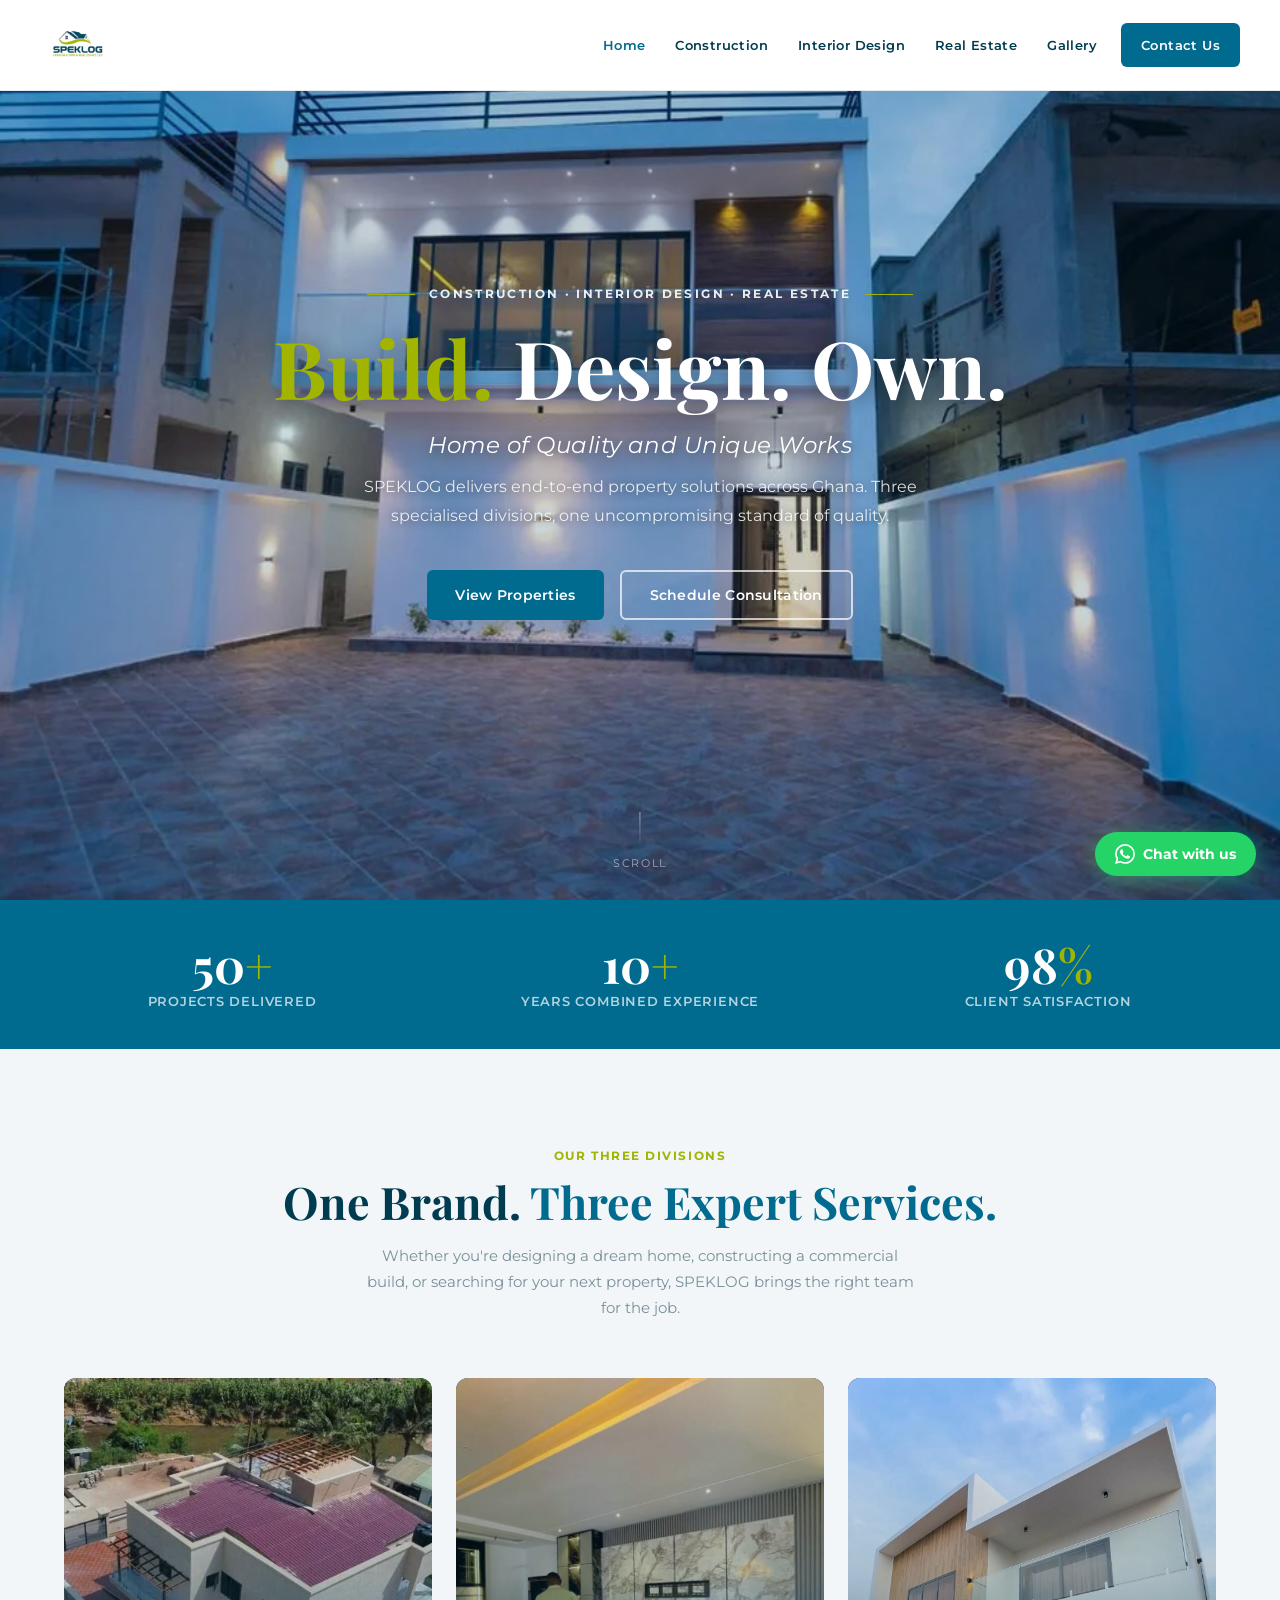
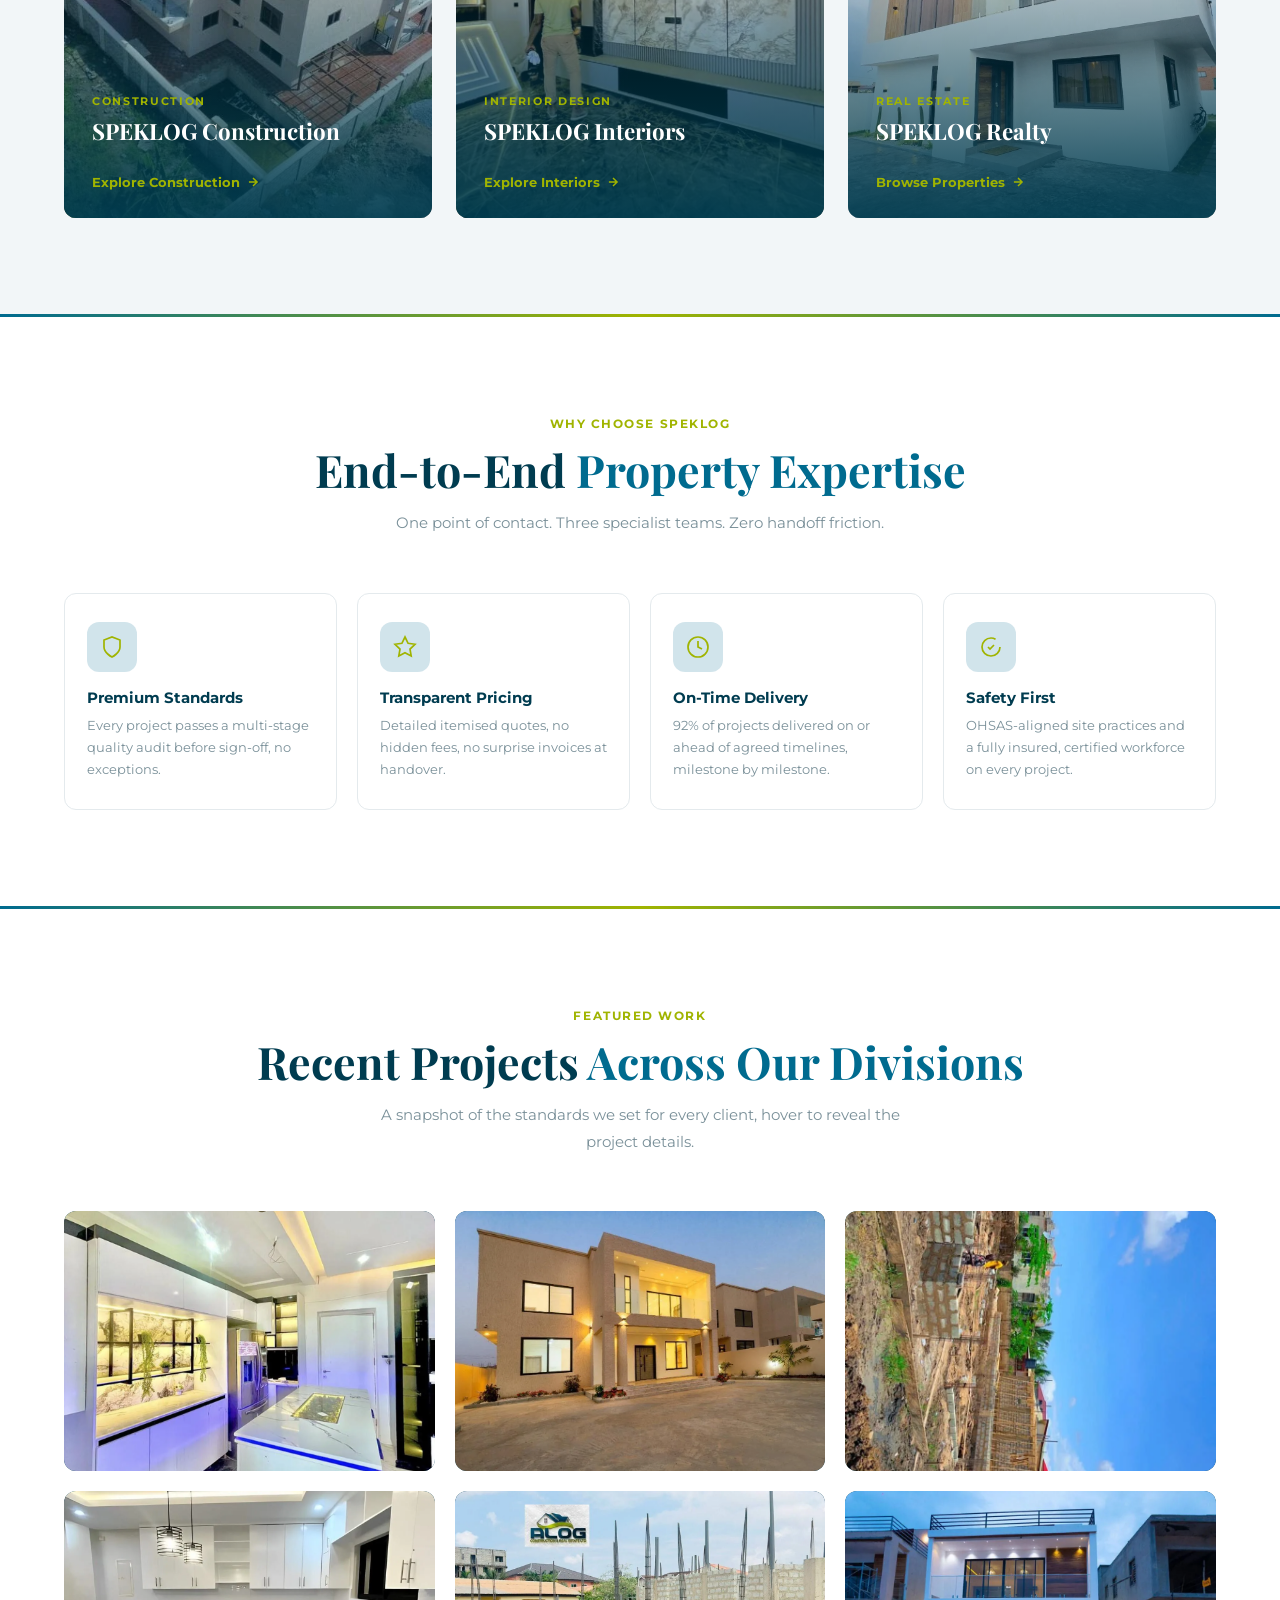
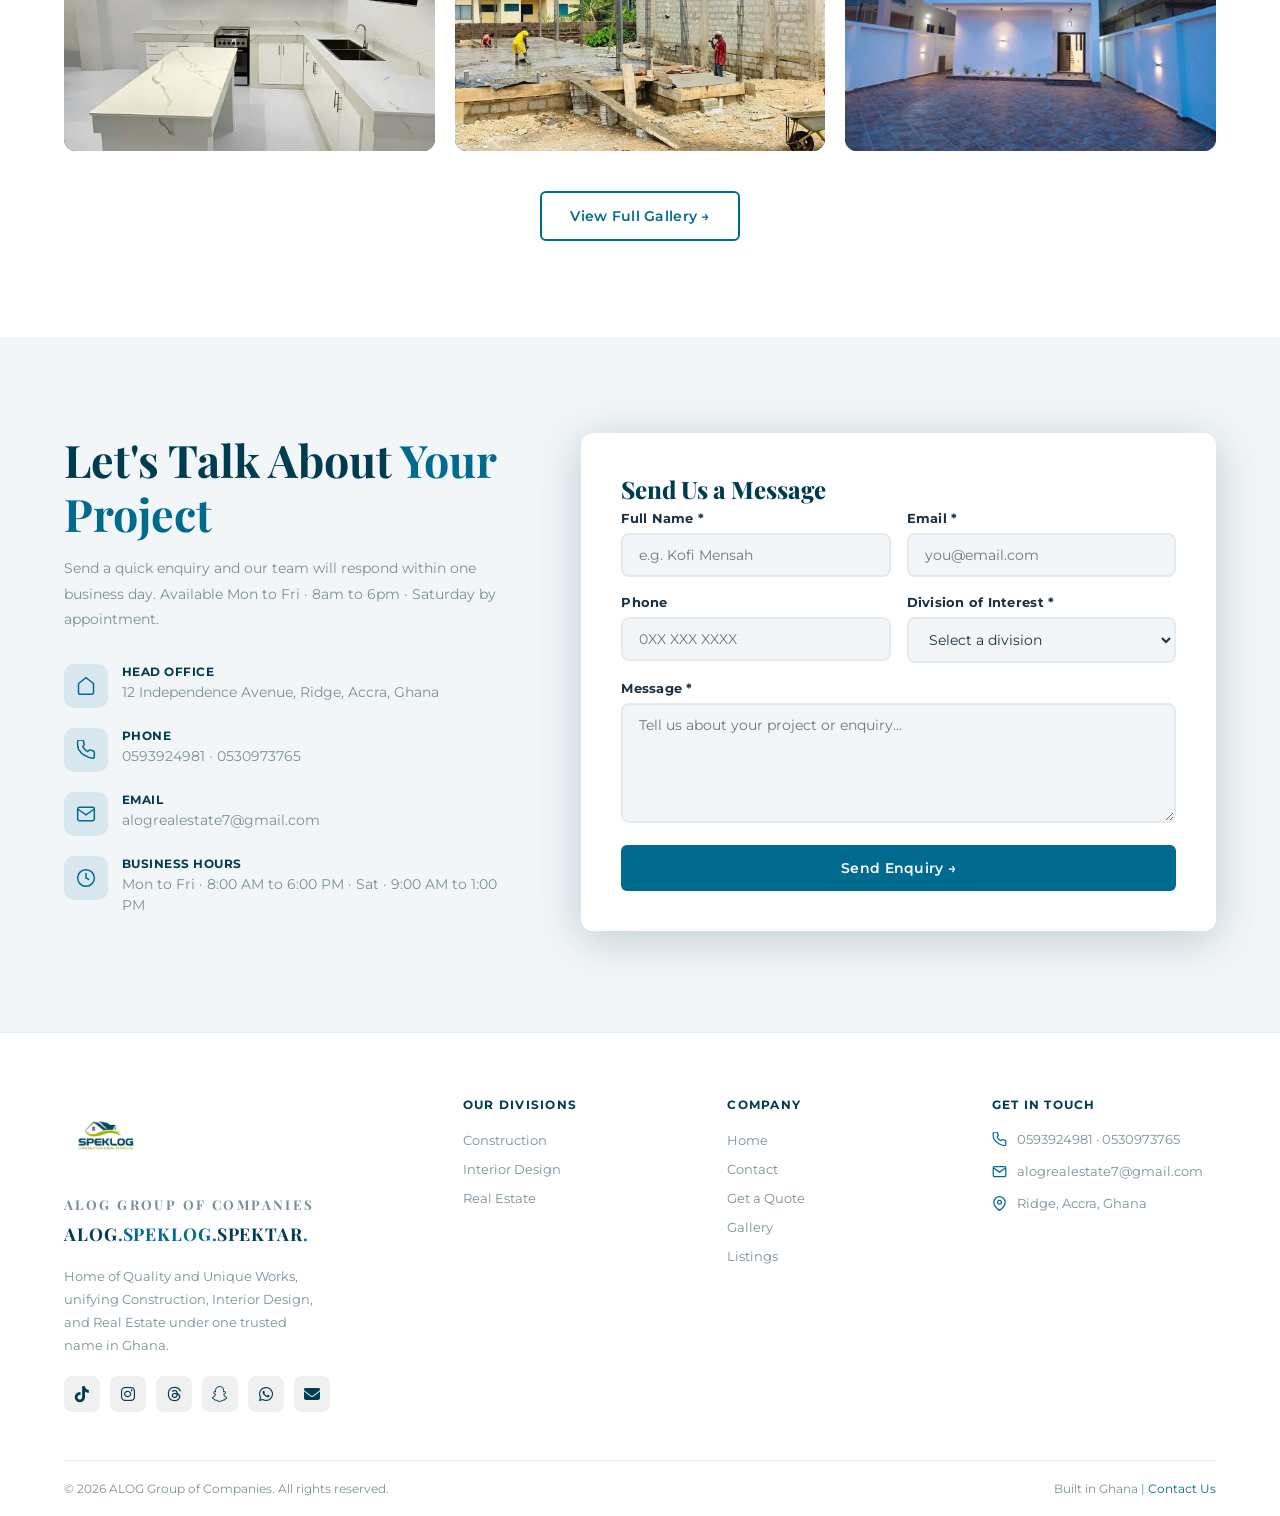
==== index.html @ bf92a18f "feat: footer — ALOG GROUP OF COMPANIES with ALOG.SPEKLOG.SPEKTAR. links" ====
<!DOCTYPE html>
<html lang="en">
<head>
<meta charset="UTF-8">
<meta name="viewport" content="width=device-width, initial-scale=1.0">
<title>SPEKLOG | Home of Quality and Unique Works</title>
<meta name="description" content="SPEKLOG | Ghana's trusted name in construction, interior design and real estate. Build. Design. Own.">
<link rel="icon" type="image/png" href="images/speklog-logo.png">
<link rel="apple-touch-icon" href="images/speklog-logo.png">
<link rel="preconnect" href="https://fonts.googleapis.com">
<link rel="preconnect" href="https://fonts.gstatic.com" crossorigin>
<link href="https://fonts.googleapis.com/css2?family=Playfair+Display:wght@400;600;700&family=Montserrat:wght@300;400;500;600;700&display=swap" rel="stylesheet">
  <link rel="preload" as="image" href="images/hero-house.webp" type="image/webp" fetchpriority="high"/>
  <link rel="stylesheet" href="style.css">
<style>
/* ---- HOMEPAGE HERO ---- */
#home {
  position: relative;
  width: 100%; height: 100vh; min-height: 620px;
  display: flex; align-items: center; justify-content: center;
  overflow: hidden;
  /* NO margin/padding, fills viewport edge to edge */
}
.hero-bg {
  position: absolute; inset: 0;
  background: url('images/hero-house.jpg') center center/cover no-repeat;
  background-size: cover;
  background-position: center center;
  transform: scale(1); /* prevent any layout shift */
}
/* Dark overlay, strong enough to make ALL text clearly readable */
.hero-bg::after {
  content: '';
  position: absolute; inset: 0;
  background: linear-gradient(
    175deg,
    rgba(0,40,60,.28) 0%,
    rgba(0,55,75,.18) 45%,
    rgba(0,40,60,.24) 100%
  );
}
.hero-content {
  position: relative; z-index: 2;
  text-align: center;
  padding: 0 24px;
  max-width: 900px;
  width: 100%;
}
.hero-division-tag {
  display: inline-flex; align-items: center; gap: 14px;
  font-size: .74rem; font-weight: 700; letter-spacing: .2em;
  color: rgba(255,255,255,.9); margin-bottom: 22px; text-transform: uppercase;
}
.hero-division-tag::before,
.hero-division-tag::after {
  content: ''; display: block; width: 48px; height: 1px;
  background: #a0b400;
}
.hero-title {
  font-family: 'Playfair Display', serif;
  font-size: clamp(2.8rem, 6.5vw, 5rem);
  font-weight: 700; color: #fff; line-height: 1.1;
  margin-bottom: 20px;
  text-shadow: 0 2px 20px rgba(0,0,0,.4);
}
.hero-title span { color: #a0b400; }
.hero-tagline {
  font-size: clamp(1.1rem, 2.4vw, 1.45rem);
  font-weight: 400; color: #fff;
  margin-bottom: 14px; letter-spacing: .02em; font-style: italic;
  text-shadow: 0 1px 12px rgba(0,0,0,.5);
}
.hero-desc {
  font-size: .97rem; color: rgba(255,255,255,.85);
  line-height: 1.85; max-width: 640px;
  margin: 0 auto 40px;
  text-shadow: 0 1px 8px rgba(0,0,0,.4);
}
.hero-btns { display: flex; gap: 16px; justify-content: center; flex-wrap: wrap; }
.hero-scroll {
  position: absolute; bottom: 30px; left: 50%;
  transform: translateX(-50%);
  display: flex; flex-direction: column; align-items: center; gap: 8px;
  z-index: 2; color: rgba(255,255,255,.55);
  font-size: .68rem; letter-spacing: .14em; text-transform: uppercase;
  animation: bounce 2.2s ease infinite;
}
.hero-scroll span {
  width: 1px; height: 36px;
  background: linear-gradient(to bottom, rgba(255,255,255,.55), transparent);
}
@keyframes bounce {
  0%,100% { transform: translateX(-50%) translateY(0); }
  50%      { transform: translateX(-50%) translateY(8px); }
}
@media (max-width: 600px) {
  .hero-title { font-size: 2.4rem; }
  .hero-tagline { font-size: 1.05rem; }
  .hero-desc { font-size: .88rem; }
  .hero-btns { flex-direction: column; align-items: center; }
}
</style>

  <style>.hero-bg { background-image:url("images/hero-house.jpg"); background-image:image-set(url("images/hero-house.webp") type("image/webp"), url("images/hero-house.jpg") type("image/jpeg")); }</style>
    <link rel="stylesheet" href="https://cdnjs.cloudflare.com/ajax/libs/font-awesome/6.5.2/css/all.min.css">
</head>
<body>

<!-- PAGE LOADER -->
<div id="page-loader" class="page-loader">
  <div class="loader-inner">
    <img src="images/speklog-logo.png" alt="SPEKLOG" class="loader-logo"/>
    <div class="loader-bar"><div class="loader-progress"></div></div>
  </div>
</div>

<!-- NAVBAR -->
<nav id="navbar">
  <div class="nav-inner">
    <a href="index.html" class="nav-logo">
      <img src="images/speklog-logo.png" alt="SPEKLOG" class="nav-logo-img" onerror="this.style.display='none';this.nextElementSibling.style.display='flex'">
      <div style="display:none;flex-direction:column;line-height:1;">
        <span class="nav-logo-fallback">SPEKLOG</span>
        <span class="nav-logo-sub">Construction · Real Estate</span>
      </div>
    </a>
    <ul class="nav-links">
      <li><a href="index.html">Home</a></li>
      <li><a href="construction.html">Construction</a></li>
      <li><a href="interior.html">Interior Design</a></li>
      <li><a href="realestate.html">Real Estate</a></li>
      <li><a href="gallery.html">Gallery</a></li>
      <li><a href="contact.html" class="nav-cta">Contact Us</a></li>
    </ul>
    <button class="hamburger" id="hamburger" aria-label="Menu"><span></span><span></span><span></span></button>
  </div>
</nav>
<div class="mobile-menu" id="mobile-menu">
  <a href="index.html">Home</a>
  <a href="construction.html">Construction</a>
  <a href="interior.html">Interior Design</a>
  <a href="realestate.html">Real Estate</a>
  <a href="gallery.html">Gallery</a>
  <a href="contact.html">Contact Us</a>
</div>

<!-- ============================================================
     HERO, unchanged
     ============================================================ -->
<section id="home">
  <div class="hero-bg"></div>
  <div class="hero-content">
    <div class="hero-division-tag">CONSTRUCTION · INTERIOR DESIGN · REAL ESTATE</div>
    <h1 class="hero-title"><span>Build.</span> Design. Own.</h1>
    <p class="hero-tagline">Home of Quality and Unique Works</p>
    <p class="hero-desc">SPEKLOG delivers end-to-end property solutions across Ghana. Three specialised divisions, one uncompromising standard of quality.</p>
    <div class="hero-btns">
      <a href="realestate.html" class="btn btn-primary">View Properties</a>
      <a href="contact.html" class="btn btn-outline-white">Schedule Consultation</a>
    </div>
  </div>
  <div class="hero-scroll"><span></span>Scroll</div>
</section>

<!-- STATS BAR -->
<div class="stats-bar">
  <div class="stats-inner">
    <div class="stat-item fade-in">
      <div class="stat-num">50<span>+</span></div>
      <div class="stat-label">Projects Delivered</div>
    </div>
    <div class="stat-item fade-in fade-delay-1">
      <div class="stat-num">10<span>+</span></div>
      <div class="stat-label">Years Combined Experience</div>
    </div>
    <div class="stat-item fade-in fade-delay-2">
      <div class="stat-num">98<span>%</span></div>
      <div class="stat-label">Client Satisfaction</div>
    </div>
  </div>
</div>

<!-- ============================================================
     THREE DIVISIONS
     ============================================================ -->
<section class="section section-alt">
  <div class="container">
    <div class="section-header center fade-in">
      <span class="section-tag">Our Three Divisions</span>
      <h2 class="section-title">One Brand. <span>Three Expert Services.</span></h2>
      <p class="section-subtitle" style="margin:14px auto 0;">Whether you're designing a dream home, constructing a commercial build, or searching for your next property, SPEKLOG brings the right team for the job.</p>
    </div>
    <div class="division-grid">
      <a href="construction.html" class="division-card fade-in">
        <picture><source srcset="images/realestate/389c1461-3951-4c76-bc22-13df8a86b093.webp" type="image/webp"><img src="images/realestate/389c1461-3951-4c76-bc22-13df8a86b093.JPG" alt="SPEKLOG Construction" loading="lazy"></picture>
        <div class="division-overlay">
          <div class="division-tag-label">Construction</div>
          <h3>SPEKLOG Construction</h3>
          <p>Turnkey construction services, new builds, renovations, extensions and commercial projects. Delivered on time and to the highest standards.</p>
          <span class="division-link">Explore Construction <svg viewBox="0 0 24 24"><path d="M5 12h14M12 5l7 7-7 7"/></svg></span>
        </div>
      </a>
      <a href="interior.html" class="division-card fade-in fade-delay-1">
        <picture><source srcset="images/interior/IMG_1021.webp" type="image/webp"><img src="images/interior/IMG_1021.JPG" alt="SPEKLOG Interiors" loading="lazy"></picture>
        <div class="division-overlay">
          <div class="division-tag-label">Interior Design</div>
          <h3>SPEKLOG Interiors</h3>
          <p>Award-winning residential and commercial interior design. We craft spaces that reflect your lifestyle, from cosy homes to statement hospitality venues.</p>
          <span class="division-link">Explore Interiors <svg viewBox="0 0 24 24"><path d="M5 12h14M12 5l7 7-7 7"/></svg></span>
        </div>
      </a>
      <a href="realestate.html" class="division-card fade-in fade-delay-2">
        <picture><source srcset="images/construction/IMG_5444.webp" type="image/webp"><img src="images/construction/IMG_5444.JPG" alt="SPEKLOG Realty" loading="lazy"></picture>
        <div class="division-overlay">
          <div class="division-tag-label">Real Estate</div>
          <h3>SPEKLOG Realty</h3>
          <p>Curated residential and commercial properties to buy or rent across Accra and beyond. Transparent pricing and trusted agents.</p>
          <span class="division-link">Browse Properties <svg viewBox="0 0 24 24"><path d="M5 12h14M12 5l7 7-7 7"/></svg></span>
        </div>
      </a>
    </div>
  </div>
</section>

<div class="section-divider"></div>

<!-- ============================================================
     WHY CHOOSE SPEKLOG
     ============================================================ -->
<section class="section section-light">
  <div class="container">
    <div class="section-header center fade-in">
      <span class="section-tag">Why Choose SPEKLOG</span>
      <h2 class="section-title">End-to-End <span>Property Expertise</span></h2>
      <p class="section-subtitle" style="margin:14px auto 0;text-align:center;">One point of contact. Three specialist teams. Zero handoff friction.</p>
    </div>
    <div class="features-grid">
      <div class="feature-card on-light fade-in">
        <div class="feature-icon"><svg viewBox="0 0 24 24"><path d="M12 22s8-4 8-10V5l-8-3-8 3v7c0 6 8 10 8 10z"/></svg></div>
        <h4>Premium Standards</h4>
        <p>Every project passes a multi-stage quality audit before sign-off, no exceptions.</p>
      </div>
      <div class="feature-card on-light fade-in fade-delay-1">
        <div class="feature-icon"><svg viewBox="0 0 24 24"><path d="M12 2l3.09 6.26L22 9.27l-5 4.87L18.18 21 12 17.77 5.82 21 7 14.14 2 9.27l6.91-1.01L12 2z"/></svg></div>
        <h4>Transparent Pricing</h4>
        <p>Detailed itemised quotes, no hidden fees, no surprise invoices at handover.</p>
      </div>
      <div class="feature-card on-light fade-in fade-delay-2">
        <div class="feature-icon"><svg viewBox="0 0 24 24"><circle cx="12" cy="12" r="10"/><polyline points="12 6 12 12 16 14"/></svg></div>
        <h4>On-Time Delivery</h4>
        <p>92% of projects delivered on or ahead of agreed timelines, milestone by milestone.</p>
      </div>
      <div class="feature-card on-light fade-in fade-delay-3">
        <div class="feature-icon"><svg viewBox="0 0 24 24"><path d="M9 12l2 2 4-4"/><path d="M21 12c0 4.97-4.03 9-9 9s-9-4.03-9-9 4.03-9 9-9c1.66 0 3.21.45 4.55 1.23"/></svg></div>
        <h4>Safety First</h4>
        <p>OHSAS-aligned site practices and a fully insured, certified workforce on every project.</p>
      </div>
    </div>
  </div>
</section>

<div class="section-divider"></div>

<!-- ============================================================
     FEATURED WORK
     ============================================================ -->
<section class="section section-light">
  <div class="container">
    <div class="section-header center fade-in">
      <span class="section-tag">Featured Work</span>
      <h2 class="section-title">Recent Projects <span>Across Our Divisions</span></h2>
      <p class="section-subtitle" style="margin:14px auto 0;">A snapshot of the standards we set for every client, hover to reveal the project details.</p>
    </div>
    <div class="featured-grid">
      <div class="featured-item fade-in">
        <picture><source srcset="images/interior/IMG_0876.webp" type="image/webp"><img src="images/interior/IMG_0876.JPG" alt="Interior Project" loading="lazy"></picture>
        <div class="featured-caption"><h4>Modern Minimalist Interior</h4><span>Interior Design · Completed 2025</span></div>
      </div>
      <div class="featured-item fade-in fade-delay-1">
        <picture><source srcset="images/realestate/IMG_5266.webp" type="image/webp"><img src="images/realestate/IMG_5266.JPG" alt="Real Estate" loading="lazy"></picture>
        <div class="featured-caption"><h4>Executive 4-Bedroom Villa</h4><span>Real Estate · East Legon, Accra</span></div>
      </div>
      <div class="featured-item fade-in fade-delay-2">
        <picture><source srcset="images/construction/IMG_2153.webp" type="image/webp"><img src="images/construction/IMG_2153.JPG" alt="Construction" loading="lazy"></picture>
        <div class="featured-caption"><h4>Residential Complex Build</h4><span>Construction · Completed 2024 · 12 units</span></div>
      </div>
      <div class="featured-item fade-in">
        <picture><source srcset="images/interior/IMG_4086.webp" type="image/webp"><img src="images/interior/IMG_4086.JPG" alt="Interior Design" loading="lazy"></picture>
        <div class="featured-caption"><h4>Chef's Kitchen Renovation</h4><span>Interior Design · East Legon</span></div>
      </div>
      <div class="featured-item fade-in fade-delay-1">
        <picture><source srcset="images/construction/bec74d98-1c4f-4a1e-abd3-65ce83dec674.webp" type="image/webp"><img src="images/construction/bec74d98-1c4f-4a1e-abd3-65ce83dec674.JPG" alt="Construction" loading="lazy"></picture>
        <div class="featured-caption"><h4>Commercial Office Build</h4><span>Construction · Cantonments, Accra</span></div>
      </div>
      <div class="featured-item fade-in fade-delay-2">
        <picture><source srcset="images/realestate/IMG_8593.webp" type="image/webp"><img src="images/realestate/IMG_8593.JPG" alt="Real Estate" loading="lazy"></picture>
        <div class="featured-caption"><h4>Luxury 5-Bedroom Residence</h4><span>Real Estate · Labone, Accra</span></div>
      </div>
    </div>
    <div style="text-align:center;margin-top:40px;" class="fade-in">
      <a href="gallery.html" class="btn btn-outline">View Full Gallery &rarr;</a>
    </div>
  </div>
</section>
  </div>
</div>

<!-- ============================================================
     QUICK CONTACT
     ============================================================ -->
<section class="section section-alt">
  <div class="container">
    <div class="contact-grid">
      <div class="fade-in">
        <h3 class="section-title" style="margin-bottom:16px;">Let's Talk About <span>Your Project</span></h3>
        <p style="font-size:.9rem;color:var(--gray-2);line-height:1.75;margin-bottom:32px;">Send a quick enquiry and our team will respond within one business day. Available Mon to Fri · 8am to 6pm · Saturday by appointment.</p>
        <div class="contact-detail">
          <div class="contact-icon"><svg viewBox="0 0 24 24"><path d="M3 9l9-7 9 7v11a2 2 0 01-2 2H5a2 2 0 01-2-2z"/></svg></div>
          <div class="contact-detail-text"><strong>Head Office</strong><span>12 Independence Avenue, Ridge, Accra, Ghana</span></div>
        </div>
        <div class="contact-detail">
          <div class="contact-icon"><svg viewBox="0 0 24 24"><path d="M22 16.92v3a2 2 0 01-2.18 2 19.79 19.79 0 01-8.63-3.07A19.5 19.5 0 013.07 11.17 19.79 19.79 0 012 2.18 2 2 0 014 0h3a2 2 0 012 1.72c.127.96.361 1.903.7 2.81a2 2 0 01-.45 2.11L8.09 7.91a16 16 0 006 6l1.27-1.27a2 2 0 012.11-.45c.907.339 1.85.573 2.81.7A2 2 0 0122 14.92z"/></svg></div>
          <div class="contact-detail-text"><strong>Phone</strong><span>0593924981 · 0530973765</span></div>
        </div>
        <div class="contact-detail">
          <div class="contact-icon"><svg viewBox="0 0 24 24"><path d="M4 4h16c1.1 0 2 .9 2 2v12c0 1.1-.9 2-2 2H4c-1.1 0-2-.9-2-2V6c0-1.1.9-2 2-2z"/><polyline points="22,6 12,13 2,6"/></svg></div>
          <div class="contact-detail-text"><strong>Email</strong><span>alogrealestate7@gmail.com</span></div>
        </div>
        <div class="contact-detail">
          <div class="contact-icon"><svg viewBox="0 0 24 24"><circle cx="12" cy="12" r="10"/><polyline points="12 6 12 12 16 14"/></svg></div>
          <div class="contact-detail-text"><strong>Business Hours</strong><span>Mon to Fri · 8:00 AM to 6:00 PM · Sat · 9:00 AM to 1:00 PM</span></div>
        </div>
      </div>
      <div class="contact-form-wrap fade-in fade-delay-1">
        <h3>Send Us a Message</h3>
        <div class="form-success" id="form-success">&#10003; Thanks! Your enquiry has been sent, we'll be in touch shortly.</div>
        <form id="contactForm" novalidate>
          <div class="form-row">
            <div class="form-group" id="fg-name">
              <label>Full Name *</label>
              <input type="text" id="f-name" placeholder="e.g. Kofi Mensah">
              <div class="form-error">Please enter your name.</div>
            </div>
            <div class="form-group" id="fg-email">
              <label>Email *</label>
              <input type="email" id="f-email" placeholder="you@email.com">
              <div class="form-error">Please enter a valid email.</div>
            </div>
          </div>
          <div class="form-row">
            <div class="form-group">
              <label>Phone</label>
              <input type="tel" id="f-phone" placeholder="0XX XXX XXXX">
            </div>
            <div class="form-group" id="fg-division">
              <label>Division of Interest *</label>
              <select id="f-division">
                <option value="">Select a division</option>
                <option>Construction</option>
                <option>Interior Design</option>
                <option>Real Estate</option>
                <option>All / Not sure</option>
              </select>
              <div class="form-error">Please choose one.</div>
            </div>
          </div>
          <div class="form-group" id="fg-message">
            <label>Message *</label>
            <textarea id="f-message" placeholder="Tell us about your project or enquiry…"></textarea>
            <div class="form-error">This field is required.</div>
          </div>
          <button type="submit" class="btn btn-primary" style="width:100%;justify-content:center;">Send Enquiry &rarr;</button>
        </form>
      </div>
    </div>
  </div>
</section>

<!-- FOOTER -->
<footer>
  <div class="container">
    <div class="footer-grid">
            <div class="footer-brand">
        <div class="footer-brand-logo">
          <img src="images/speklog-logo.png" alt="ALOG" onerror="this.style.display='none';this.nextElementSibling.style.display='block'">
          <span class="footer-brand-logo-fallback" style="display:none">ALOG</span>
        </div>
        <p class="footer-group-name">ALOG GROUP OF COMPANIES</p>
          <div class="footer-subsidiaries">
            <a href="realestate.html" class="footer-sub-alog">ALOG</a><span class="footer-sub-dot">.</span><a href="construction.html" class="footer-sub-speklog">SPEKLOG</a><span class="footer-sub-dot">.</span><a href="interior.html" class="footer-sub-spektar">SPEKTAR</a><span class="footer-sub-dot">.</span>
          </div>
        <p>Home of Quality and Unique Works, unifying Construction, Interior Design, and Real Estate under one trusted name in Ghana.</p>
        <div class="footer-social">
          <a class="social-link" href="https://www.tiktok.com/@mr.alog4" target="_blank" rel="noopener" aria-label="TikTok"><i class="fa-brands fa-tiktok"></i></a>
          <a class="social-link" href="https://www.instagram.com/alogrealestate" target="_blank" rel="noopener" aria-label="Instagram"><i class="fa-brands fa-instagram"></i></a>
          <a class="social-link" href="https://www.threads.net/@alogrealestate" target="_blank" rel="noopener" aria-label="Threads"><i class="fa-brands fa-threads"></i></a>
          <a class="social-link" href="https://www.snapchat.com/add/nyaw7134" target="_blank" rel="noopener" aria-label="Snapchat"><i class="fa-brands fa-snapchat"></i></a>
          <a class="social-link" href="https://wa.me/233593924981" target="_blank" rel="noopener" aria-label="WhatsApp"><i class="fa-brands fa-whatsapp"></i></a>
          <a class="social-link" href="mailto:alogrealestate7@gmail.com" aria-label="Email"><i class="fa-solid fa-envelope"></i></a>
        </div>
      </div>
      <div class="footer-col">
        <h4>Our Divisions</h4>
        <ul>
          <li><a href="construction.html">Construction</a></li>
          <li><a href="interior.html">Interior Design</a></li>
          <li><a href="realestate.html">Real Estate</a></li>
        </ul>
      </div>
      <div class="footer-col">
        <h4>Company</h4>
        <ul>
          <li><a href="index.html">Home</a></li>
          <li><a href="contact.html">Contact</a></li>
          <li><a href="contact.html">Get a Quote</a></li>
          <li><a href="gallery.html">Gallery</a></li>
          <li><a href="realestate.html">Listings</a></li>
        </ul>
      </div>
      <div class="footer-col">
        <h4>Get in Touch</h4>
        <div class="footer-contact-item"><svg viewBox="0 0 24 24"><path d="M22 16.92v3a2 2 0 01-2.18 2 19.79 19.79 0 01-8.63-3.07A19.5 19.5 0 013.07 11.17 19.79 19.79 0 012 2.18 2 2 0 014 0h3a2 2 0 012 1.72c.127.96.361 1.903.7 2.81a2 2 0 01-.45 2.11L8.09 7.91a16 16 0 006 6l1.27-1.27a2 2 0 012.11-.45c.907.339 1.85.573 2.81.7A2 2 0 0122 14.92z"/></svg><span>0593924981 · 0530973765</span></div>
        <div class="footer-contact-item"><svg viewBox="0 0 24 24"><path d="M4 4h16c1.1 0 2 .9 2 2v12c0 1.1-.9 2-2 2H4c-1.1 0-2-.9-2-2V6c0-1.1.9-2 2-2z"/><polyline points="22,6 12,13 2,6"/></svg><span>alogrealestate7@gmail.com</span></div>
        <div class="footer-contact-item"><svg viewBox="0 0 24 24"><path d="M21 10c0 7-9 13-9 13s-9-6-9-13a9 9 0 0118 0z"/><circle cx="12" cy="10" r="3"/></svg><span>Ridge, Accra, Ghana</span></div>
      </div>
    </div>
    <div class="footer-bottom">
      <p>&copy; 2026 ALOG Group of Companies. All rights reserved.</p>
      <p>Built in Ghana | <a href="contact.html">Contact Us</a></p>
    </div>
  </div>
</footer>

<button id="back-top" aria-label="Back to top" onclick="window.scrollTo({top:0,behavior:'smooth'})"><svg viewBox="0 0 24 24"><path d="M18 15l-6-6-6 6"/></svg></button>

<a href="https://wa.me/233593924981?text=Hi%20SPEKLOG%2C%20I'd%20like%20to%20enquire%20about%20your%20services." class="whatsapp-btn" target="_blank" rel="noopener">
  <svg viewBox="0 0 24 24"><path d="M17.472 14.382c-.297-.149-1.758-.867-2.03-.967-.273-.099-.471-.148-.67.15-.197.297-.767.966-.94 1.164-.173.199-.347.223-.644.075-.297-.15-1.255-.463-2.39-1.475-.883-.788-1.48-1.761-1.653-2.059-.173-.297-.018-.458.13-.606.134-.133.298-.347.446-.52.149-.174.198-.298.298-.497.099-.198.05-.371-.025-.52-.075-.149-.669-1.612-.916-2.207-.242-.579-.487-.5-.669-.51-.173-.008-.371-.01-.57-.01-.198 0-.52.074-.792.372-.272.297-1.04 1.016-1.04 2.479 0 1.462 1.065 2.875 1.213 3.074.149.198 2.096 3.2 5.077 4.487.709.306 1.262.489 1.694.625.712.227 1.36.195 1.871.118.571-.085 1.758-.719 2.006-1.413.248-.694.248-1.289.173-1.413-.074-.124-.272-.198-.57-.347m-5.421 7.403h-.004a9.87 9.87 0 01-5.031-1.378l-.361-.214-3.741.982.998-3.648-.235-.374a9.86 9.86 0 01-1.51-5.26c.001-5.45 4.436-9.884 9.888-9.884 2.64 0 5.122 1.03 6.988 2.898a9.825 9.825 0 012.893 6.994c-.003 5.45-4.437 9.884-9.885 9.884m8.413-18.297A11.815 11.815 0 0012.05 0C5.495 0 .16 5.335.157 11.892c0 2.096.547 4.142 1.588 5.945L.057 24l6.305-1.654a11.882 11.882 0 005.683 1.448h.005c6.554 0 11.890-5.335 11.893-11.893a11.821 11.821 0 00-3.48-8.413z"/></svg>
  <span>Chat with us</span>
</a>

<script src="script.js" defer></script>
</body>
</html>
---- style.css ----
/* ============================================================
   style.css — SPEKLOG Shared Styles
   ============================================================ */

/* GOOGLE FONTS — loaded here so style.css is the single import for all pages */
@import url('https://fonts.googleapis.com/css2?family=Playfair+Display:wght@400;600;700&family=Montserrat:wght@300;400;500;600;700;800&family=Inter:wght@300;400;500;600&display=swap');

/* RESET */
*, *::before, *::after { margin: 0; padding: 0; box-sizing: border-box; }

/* VARIABLES — colours pulled from SPEKLOG logo: deep teal #003c50, olive-lime #a0b400 */
:root {
  --navy:      #003c50;   /* logo text colour — deep teal */
  --navy-2:    #004d66;   /* slightly lighter teal for hover/secondary dark */
  --teal:      #006b8f;   /* mid teal — buttons, links, highlights */
  --teal-dk:   #005070;   /* darker teal on hover */
  --lime:      #a0b400;   /* logo swoosh — olive-lime accent */
  --lime-dk:   #8a9a00;   /* darker olive on hover */
  --white:     #ffffff;
  --off-white: #f2f6f8;
  --gray:      #e4eaed;
  --gray-2:    #7a9099;
  --text:      #1a3040;
  --shadow:    0 4px 24px rgba(0,60,80,.13);
  --shadow-lg: 0 8px 48px rgba(0,60,80,.22);
  --radius:    12px;
  --trans:     all .3s ease;
}
html { scroll-behavior: smooth; scroll-padding-top: 96px; }
body { font-family: 'Montserrat', sans-serif; color: var(--text); background: var(--white); overflow-x: hidden; }
img { display: block; max-width: 100%; }
a { text-decoration: none; color: inherit; }
ul { list-style: none; }
button { cursor: pointer; border: none; background: none; font-family: inherit; }

/* ============================================================
   UTILITIES
   ============================================================ */
.container { max-width: 1200px; margin: 0 auto; padding: 0 24px; }
.section-tag { display: inline-block; font-size: .74rem; font-weight: 700; letter-spacing: .13em; text-transform: uppercase; color: var(--lime); margin-bottom: 12px; }
.section-title { font-family: 'Playfair Display', serif; font-size: clamp(1.8rem, 3.5vw, 2.8rem); font-weight: 700; line-height: 1.2; color: var(--navy); }
.section-title span { color: var(--teal); }
.section-title.light { color: var(--white); }
.section-subtitle { font-size: .94rem; color: var(--gray-2); line-height: 1.75; margin-top: 14px; max-width: 560px; }
.section-divider { height: 3px; background: linear-gradient(to right, var(--teal), var(--lime), var(--teal)); }

/* SECTIONS */
.section { padding: 96px 0; }
.section-light { background: var(--white); }
.section-alt { background: var(--off-white); }
.section-dark { background: var(--navy); }
.section-dark .section-title { color: var(--white); }
.section-dark .section-subtitle { color: rgba(255,255,255,.55); }
.section-header { margin-bottom: 56px; }
.section-header.center { text-align: center; }
.section-header.center .section-subtitle { margin: 14px auto 0; }

/* BUTTONS */
.btn { display: inline-flex; align-items: center; gap: 8px; padding: 14px 28px; border-radius: 6px; font-size: .9rem; font-weight: 600; transition: var(--trans); letter-spacing: .02em; cursor: pointer; border: none; font-family: inherit; }
.btn-primary { background: var(--teal); color: var(--white); }
.btn-primary:hover { background: var(--teal-dk); transform: translateY(-2px); box-shadow: var(--shadow); }
.btn-lime { background: var(--lime); color: var(--white); }
.btn-lime:hover { background: var(--lime-dk); transform: translateY(-2px); }
.btn-outline { border: 2px solid var(--teal); color: var(--teal); background: transparent; }
.btn-outline:hover { background: var(--teal); color: var(--white); }
.btn-outline-white { border: 2px solid rgba(255,255,255,.7); color: var(--white); background: transparent; }
.btn-outline-white:hover { background: rgba(255,255,255,.15); border-color: var(--white); }

/* ANIMATIONS */
.fade-in { opacity: 0; transform: translateY(28px); transition: opacity .65s ease, transform .65s ease; }
.fade-in.visible { opacity: 1; transform: translateY(0); }
.fade-delay-1 { transition-delay: .1s; }
.fade-delay-2 { transition-delay: .2s; }
.fade-delay-3 { transition-delay: .3s; }
.fade-delay-4 { transition-delay: .4s; }

/* ============================================================
   NAVBAR
   ============================================================ */
#navbar {
  position: fixed; top: 0; left: 0; right: 0; z-index: 1000;
  padding: 0 32px;
  background: #ffffff;
  border-bottom: 1px solid rgba(0,60,80,0.10);
  backdrop-filter: none;
  -webkit-backdrop-filter: none;
  transition: background .35s ease, box-shadow .35s ease;
}
#navbar.scrolled {
  background: #ffffff;
  box-shadow: 0 2px 16px rgba(0,60,80,.15);
  border-bottom: 1px solid rgba(0,60,80,0.12);
}
.nav-inner {
  max-width: 1200px; margin: 0 auto;
  display: flex; align-items: center; justify-content: space-between;
  height: 90px;
}
.nav-logo { display: flex; align-items: center; gap: 10px; }
/* nav-logo-img: navbar logo. logo-img: footer logo on gallery/contact */
.nav-logo-img { height: 72px; width: auto; object-fit: contain; transition: height .35s ease; }
#navbar.scrolled .nav-logo-img { height: 62px; }
.logo-img { height: 72px; width: auto; object-fit: contain; }
.logo-text { font-family: 'Playfair Display', serif; font-size: 1.5rem; font-weight: 700; color: var(--white); letter-spacing: .04em; }
.section-sub { font-size: .94rem; color: var(--gray-2); line-height: 1.75; margin-top: 12px; max-width: 600px; }
.nav-logo-fallback { font-family: 'Playfair Display', serif; font-size: 1.5rem; font-weight: 700; color: var(--navy); letter-spacing: .04em; line-height: 1; }
.nav-logo-sub { font-size: .5rem; font-weight: 600; color: var(--lime); letter-spacing: .14em; text-transform: uppercase; display: block; margin-top: 3px; }
.nav-links { display: flex; align-items: center; gap: 2px; }
.nav-links a { font-size: .82rem; font-weight: 600; color: var(--navy); padding: 8px 14px; border-radius: 6px; transition: var(--trans); letter-spacing: .03em; }
.nav-links a:hover, .nav-links a.active { color: var(--teal); }
.nav-links .nav-cta { background: var(--teal); color: var(--white) !important; padding: 9px 20px; margin-left: 8px; border-radius: 6px; }
.nav-links .nav-cta:hover { background: var(--teal-dk); transform: translateY(-1px); }
.hamburger { display: none; flex-direction: column; gap: 5px; padding: 8px; border-radius: 6px; background: transparent; cursor: pointer; border: none; transition: var(--trans); }
.hamburger:hover { background: rgba(0,60,80,.08); }
.hamburger span { display: block; width: 24px; height: 2px; background: var(--navy); border-radius: 2px; transition: transform .3s ease, opacity .3s ease; }
.hamburger.open span:nth-child(1) { transform: translateY(7px) rotate(45deg); }
.hamburger.open span:nth-child(2) { opacity: 0; transform: scaleX(0); }
.hamburger.open span:nth-child(3) { transform: translateY(-7px) rotate(-45deg); }
.mobile-menu { position: fixed; top: 0; right: -100%; width: min(320px, 80vw); height: 100vh; background: var(--navy); z-index: 998; display: flex; flex-direction: column; padding: 96px 28px 40px; gap: 6px; overflow-y: auto; transition: right .35s cubic-bezier(.4,0,.2,1); box-shadow: -8px 0 32px rgba(0,0,0,.4); }
.mobile-menu.open { right: 0; }
.mobile-menu a { font-size: 1rem; font-weight: 600; color: rgba(255,255,255,.82); padding: 13px 16px; border-radius: 8px; transition: var(--trans); border-left: 3px solid transparent; }
.mobile-menu a:hover, .mobile-menu a.active { background: rgba(255,255,255,.08); color: var(--white); border-left-color: var(--lime); padding-left: 20px; }
.mobile-menu-overlay {
  display: none; position: fixed; inset: 0;
  background: rgba(0,0,0,.55); z-index: 997;
  backdrop-filter: blur(3px);
}
.mobile-menu-overlay.open { display: block; }


/* ============================================================
   PAGE HERO (inner pages)
   ============================================================ */
.page-hero { position: relative; padding: 160px 24px 90px; overflow: hidden; display: flex; align-items: center; justify-content: center; min-height: 460px; background: var(--navy) center/cover no-repeat; background-size: cover !important; background-position: center !important; }
.page-hero-bg { position: absolute; inset: 0; background-size: cover; background-position: center; opacity: .85; }
.page-hero-overlay { position: absolute; inset: 0; background: linear-gradient(175deg, rgba(0,25,40,.44) 0%, rgba(0,45,65,.28) 50%, rgba(0,25,40,.40) 100%); }
/* Construction hero overlay */
.construction-hero .page-hero-overlay { background: linear-gradient(175deg, rgba(0,20,35,.40) 0%, rgba(0,40,60,.25) 50%, rgba(0,20,35,.38) 100%); }
.page-hero-content { position: relative; z-index: 2; text-align: center; max-width: 760px; }
.breadcrumb { display: flex; align-items: center; gap: 8px; justify-content: center; margin-bottom: 20px; font-size: .78rem; color: rgba(255,255,255,.45); }
.breadcrumb a { color: rgba(255,255,255,.45); transition: var(--trans); }
.breadcrumb a:hover { color: var(--lime); }
.breadcrumb .sep { color: rgba(255,255,255,.25); }
.breadcrumb span { color: var(--lime); font-weight: 600; }
.page-hero h1 { font-family: 'Playfair Display', serif; font-size: clamp(2rem, 5vw, 3.2rem); font-weight: 700; color: var(--white); line-height: 1.2; margin-bottom: 18px; text-shadow: 0 2px 24px rgba(0,0,0,.7); }
.page-hero p { font-size: .95rem; color: rgba(255,255,255,.9); line-height: 1.8; max-width: 600px; margin: 0 auto; text-shadow: 0 1px 12px rgba(0,0,0,.6); }

/* ============================================================
   HOMEPAGE STATS BAR
   ============================================================ */
.stats-bar { background: var(--teal); padding: 40px 24px; }
.stats-inner { max-width: 1200px; margin: 0 auto; display: grid; grid-template-columns: repeat(3, 1fr); gap: 24px; text-align: center; }
.stat-num { font-family: 'Playfair Display', serif; font-size: clamp(2rem, 4vw, 3rem); font-weight: 700; color: var(--white); line-height: 1; }
.stat-num span { color: var(--lime); }
.stat-label { font-size: .8rem; font-weight: 600; color: rgba(255,255,255,.7); letter-spacing: .06em; text-transform: uppercase; margin-top: 6px; }

/* ============================================================
   DIVISION CARDS (homepage)
   ============================================================ */
.division-grid { display: grid; grid-template-columns: repeat(3, 1fr); gap: 24px; }
.division-card { position: relative; border-radius: var(--radius); overflow: hidden; height: 440px; cursor: pointer; transition: var(--trans); background: var(--navy); }
.division-card:hover { transform: translateY(-6px); box-shadow: var(--shadow-lg); }
.division-card img { position: absolute; inset: 0; width: 100%; height: 100%; object-fit: cover; object-position: center; transition: transform .5s ease; }
.division-card:hover img { transform: scale(1.06); }
.division-overlay { position: absolute; inset: 0; background: linear-gradient(to top, rgba(0,60,80,.94) 0%, rgba(0,60,80,.25) 55%, transparent 100%); display: flex; flex-direction: column; justify-content: flex-end; padding: 28px; }
.division-tag-label { font-size: .69rem; font-weight: 700; letter-spacing: .15em; text-transform: uppercase; color: var(--lime); margin-bottom: 8px; }
.division-card h3 { font-family: 'Playfair Display', serif; font-size: 1.4rem; font-weight: 700; color: var(--white); margin-bottom: 10px; }
.division-card p { font-size: .84rem; color: rgba(255,255,255,.68); line-height: 1.6; margin-bottom: 18px; max-height: 0; overflow: hidden; transition: max-height .4s ease, opacity .4s; opacity: 0; }
.division-card:hover p { max-height: 100px; opacity: 1; }
.division-link { display: inline-flex; align-items: center; gap: 6px; font-size: .84rem; font-weight: 700; color: var(--lime); }
.division-link svg { width: 14px; height: 14px; stroke: currentColor; fill: none; stroke-width: 2.5; transition: var(--trans); }
.division-card:hover .division-link svg { transform: translateX(4px); }

/* ============================================================
   FEATURES GRID (Why Choose SPEKLOG)
   ============================================================ */
.features-grid { display: grid; grid-template-columns: repeat(4, 1fr); gap: 20px; }
.feature-card { padding: 28px 22px; border-radius: var(--radius); background: rgba(255,255,255,.05); border: 1px solid rgba(255,255,255,.08); transition: var(--trans); }
.feature-card:hover { background: rgba(255,255,255,.09); border-color: rgba(137,197,65,.3); transform: translateY(-4px); }
.feature-icon { width: 50px; height: 50px; border-radius: 12px; background: rgba(0,107,143,.18); display: flex; align-items: center; justify-content: center; margin-bottom: 16px; }
.feature-icon svg { width: 24px; height: 24px; stroke: var(--lime); fill: none; stroke-width: 1.7; }
.feature-card h4 { font-size: .95rem; font-weight: 700; color: var(--white); margin-bottom: 8px; }
.feature-card p { font-size: .83rem; color: rgba(255,255,255,.48); line-height: 1.65; }
.feature-card.on-light { background: var(--white); border: 1px solid var(--gray); }
.feature-card.on-light h4 { color: var(--navy); }
.feature-card.on-light p { color: var(--gray-2); }
.feature-card.on-light:hover { border-color: var(--teal); box-shadow: var(--shadow); }

/* ============================================================
   FEATURED WORK (homepage)
   ============================================================ */
.featured-grid { display: grid; grid-template-columns: repeat(3, 1fr); gap: 20px; }
.featured-item { position: relative; border-radius: var(--radius); overflow: hidden; height: 260px; cursor: pointer; background: var(--navy); }
.featured-item img { position: absolute; inset: 0; width: 100%; height: 100%; object-fit: cover; object-position: center; transition: transform .5s ease; }
.featured-item:hover img { transform: scale(1.07); }
.featured-caption { position: absolute; inset: 0; background: linear-gradient(to top, rgba(0,60,80,.9) 0%, transparent 55%); display: flex; flex-direction: column; justify-content: flex-end; padding: 18px; opacity: 0; transition: opacity .35s ease; }
.featured-item:hover .featured-caption { opacity: 1; }
.featured-caption h4 { font-size: .9rem; font-weight: 700; color: var(--white); margin-bottom: 4px; }
.featured-caption span { font-size: .74rem; color: var(--lime); font-weight: 600; }

/* ============================================================
   ABOUT GRID (inner pages)
   ============================================================ */
.about-grid { display: grid; grid-template-columns: 1fr 1fr; gap: 64px; align-items: center; }
.about-grid.reverse .about-img { order: 2; }
.about-grid.reverse .about-text { order: 1; }
.about-img { position: relative; border-radius: var(--radius); overflow: hidden; }
.about-img img { width: 100%; height: 480px; object-fit: cover; object-position: center; display: block; }
.about-badge { position: absolute; bottom: 24px; left: 24px; background: var(--teal); color: var(--white); padding: 14px 20px; border-radius: 8px; font-size: .8rem; font-weight: 700; line-height: 1.4; box-shadow: var(--shadow); }
.about-badge strong { display: block; font-size: 1.5rem; font-family: 'Playfair Display', serif; }
.about-text .section-subtitle { max-width: 100%; }
.about-list { margin: 24px 0; display: grid; grid-template-columns: 1fr 1fr; gap: 10px; }
.about-list li { display: flex; align-items: center; gap: 10px; font-size: .87rem; font-weight: 500; color: var(--text); }
.about-list li::before { content: ''; display: block; width: 8px; height: 8px; border-radius: 50%; background: var(--lime); flex-shrink: 0; }
.about-btns { display: flex; gap: 12px; flex-wrap: wrap; margin-top: 28px; }

/* ============================================================
   SERVICES LIST GRID (inner pages)
   ============================================================ */
.services-list-grid { display: grid; grid-template-columns: repeat(3, 1fr); gap: 20px; }
.service-item { padding: 28px 22px; background: var(--white); border-radius: var(--radius); box-shadow: var(--shadow); border-left: 3px solid var(--teal); transition: var(--trans); }
.service-item:hover { transform: translateY(-4px); box-shadow: var(--shadow-lg); border-left-color: var(--lime); }
.service-item h3 { font-family: 'Playfair Display', serif; font-size: 1.05rem; color: var(--navy); margin-bottom: 8px; }
.service-item p { font-size: .84rem; color: var(--gray-2); line-height: 1.65; }

/* ============================================================
   TIMELINE (construction page)
   ============================================================ */
.timeline-grid { display: grid; grid-template-columns: repeat(3, 1fr); border: 1px solid var(--gray); border-radius: var(--radius); overflow: hidden; }
.timeline-item { padding: 32px 26px; border-right: 1px solid var(--gray); border-bottom: 1px solid var(--gray); }
.timeline-item:nth-child(3), .timeline-item:nth-child(6) { border-right: none; }
.timeline-item:nth-child(4), .timeline-item:nth-child(5), .timeline-item:nth-child(6) { border-bottom: none; }
.timeline-week { font-size: .72rem; font-weight: 700; letter-spacing: .1em; text-transform: uppercase; color: var(--lime); margin-bottom: 10px; }
.timeline-item h4 { font-family: 'Playfair Display', serif; font-size: 1.05rem; color: var(--navy); margin-bottom: 8px; }
.timeline-item p { font-size: .84rem; color: var(--gray-2); line-height: 1.6; }

/* ============================================================
   QUALITY BAR (construction page)
   ============================================================ */
.quality-bar { background: #f5f8fa; border-radius: var(--radius); padding: 48px; display: grid; grid-template-columns: repeat(4, 1fr); gap: 28px; text-align: center; border: 1px solid rgba(0,60,80,.08); }
.quality-item svg { width: 40px; height: 40px; stroke: var(--teal); fill: none; stroke-width: 1.5; margin: 0 auto 12px; display: block; }
.quality-item h4 { font-size: .95rem; font-weight: 700; color: var(--navy); margin-bottom: 6px; }
.quality-item p { font-size: .82rem; color: var(--gray-2); line-height: 1.6; }

/* ============================================================
   PROCESS STEPS (interior page)
   ============================================================ */
.process-grid { display: grid; grid-template-columns: repeat(4, 1fr); gap: 20px; }
.process-step { text-align: center; padding: 32px 20px; border-radius: var(--radius); background: var(--white); box-shadow: var(--shadow); position: relative; overflow: hidden; }
.process-step::before { content: attr(data-num); font-family: 'Playfair Display', serif; font-size: 5rem; font-weight: 700; color: var(--teal); opacity: .06; position: absolute; top: -8px; right: 10px; line-height: 1; }
.process-icon { width: 52px; height: 52px; border-radius: 50%; background: var(--teal); display: flex; align-items: center; justify-content: center; margin: 0 auto 16px; }
.process-icon svg { width: 24px; height: 24px; stroke: white; fill: none; stroke-width: 1.8; }
.process-step h4 { font-size: .95rem; font-weight: 700; color: var(--navy); margin-bottom: 8px; }
.process-step p { font-size: .83rem; color: var(--gray-2); line-height: 1.6; }

/* ============================================================
   PROPERTY CARDS (real estate)
   ============================================================ */
.property-grid { display: grid; grid-template-columns: repeat(3, 1fr); gap: 28px; }
.property-card { background: var(--white); border-radius: var(--radius); box-shadow: var(--shadow); overflow: hidden; transition: var(--trans); }
.property-card:hover { transform: translateY(-6px); box-shadow: var(--shadow-lg); }
.property-img { position: relative; height: 220px; overflow: hidden; background: var(--navy); }
.property-img img { position: absolute; inset: 0; width: 100%; height: 100%; object-fit: cover; object-position: center; transition: transform .4s ease; }
.property-card:hover .property-img img { transform: scale(1.05); }
.property-badge { position: absolute; top: 14px; left: 14px; padding: 5px 12px; border-radius: 20px; font-size: .72rem; font-weight: 700; letter-spacing: .04em; }
.badge-sale { background: var(--teal); color: var(--white); }
.badge-rent { background: var(--lime); color: var(--white); }
.badge-featured { position: absolute; top: 14px; right: 14px; background: rgba(0,0,0,.6); color: var(--white); padding: 4px 10px; border-radius: 20px; font-size: .7rem; font-weight: 600; }
.property-body { padding: 20px; }
.property-price { font-family: 'Playfair Display', serif; font-size: 1.4rem; font-weight: 700; color: var(--teal); margin-bottom: 6px; }
.property-title { font-size: .95rem; font-weight: 700; color: var(--navy); margin-bottom: 6px; }
.property-location { display: flex; align-items: center; gap: 5px; font-size: .8rem; color: var(--gray-2); margin-bottom: 14px; }
.property-location svg { width: 14px; height: 14px; stroke: var(--lime); fill: none; stroke-width: 2; }
.property-meta { display: flex; gap: 14px; padding-top: 14px; border-top: 1px solid var(--gray); flex-wrap: wrap; }
.property-meta span { display: flex; align-items: center; gap: 5px; font-size: .78rem; color: var(--gray-2); font-weight: 500; }
.property-meta svg { width: 14px; height: 14px; stroke: var(--teal); fill: none; stroke-width: 2; }

/* ============================================================
   GALLERY FILTER + MASONRY (gallery page)
   ============================================================ */
.gal-filter { display: flex; gap: 10px; justify-content: center; flex-wrap: wrap; margin-bottom: 40px; }
.gal-btn { padding: 9px 24px; border-radius: 24px; font-size: .82rem; font-weight: 700; border: 2px solid var(--gray); color: var(--gray-2); cursor: pointer; background: var(--white); transition: var(--trans); letter-spacing: .02em; font-family: inherit; }
.gal-btn:hover { border-color: var(--teal); color: var(--teal); }
.gal-btn.active { background: var(--teal); border-color: var(--teal); color: var(--white); }
.masonry { columns: 4; column-gap: 12px; }
/* Inline page galleries (construction, interior) use 3 cols by default */
.masonry.inline-gallery { columns: 3; column-gap: 14px; }
.masonry-item { break-inside: avoid; margin-bottom: 12px; border-radius: 8px; overflow: hidden; cursor: pointer; position: relative; display: block; }
.masonry-item img { width: 100%; display: block; transition: transform .4s ease; }
.masonry-item:hover img { transform: scale(1.04); }
.masonry-overlay { position: absolute; inset: 0; background: rgba(0,60,80,.52); opacity: 0; transition: var(--trans); display: flex; flex-direction: column; align-items: center; justify-content: center; gap: 8px; padding: 12px; }
.masonry-overlay svg { width: 30px; height: 30px; stroke: white; fill: none; stroke-width: 1.8; }
.masonry-overlay span { font-size: .7rem; font-weight: 700; color: var(--lime); letter-spacing: .08em; text-transform: uppercase; text-align: center; }
.masonry-item:hover .masonry-overlay { opacity: 1; }

/* ============================================================
   LIGHTBOX
   ============================================================ */
#lightbox { display: none; position: fixed; inset: 0; z-index: 2000; background: rgba(0,0,0,.95); align-items: center; justify-content: center; padding: 20px; }
#lightbox.open { display: flex; }
#lb-img { max-width: 90vw; max-height: 88vh; border-radius: 8px; object-fit: contain; }
#lb-caption { position: absolute; bottom: 20px; left: 50%; transform: translateX(-50%); color: rgba(255,255,255,.55); font-size: .8rem; text-align: center; white-space: nowrap; }
.lb-close { position: absolute; top: 18px; right: 22px; color: white; font-size: 1.8rem; cursor: pointer; width: 44px; height: 44px; display: flex; align-items: center; justify-content: center; border-radius: 50%; background: rgba(255,255,255,.1); transition: var(--trans); user-select: none; }
.lb-close:hover { background: var(--teal); }
.lb-prev, .lb-next { position: absolute; top: 50%; transform: translateY(-50%); background: rgba(255,255,255,.1); color: white; width: 52px; height: 52px; border-radius: 50%; display: flex; align-items: center; justify-content: center; cursor: pointer; transition: var(--trans); font-size: 1.4rem; user-select: none; }
.lb-prev { left: 16px; }
.lb-next { right: 16px; }
.lb-prev:hover, .lb-next:hover { background: var(--teal); }

/* ============================================================
   CONTACT FORM
   ============================================================ */
.contact-grid { display: grid; grid-template-columns: 1fr 1.4fr; gap: 64px; align-items: start; }
.contact-info h3 { font-family: 'Playfair Display', serif; font-size: 1.7rem; color: var(--navy); margin-bottom: 16px; }
.contact-info > p { font-size: .9rem; color: var(--gray-2); line-height: 1.75; margin-bottom: 32px; }
.contact-detail { display: flex; align-items: flex-start; gap: 14px; margin-bottom: 20px; }
.contact-icon { width: 44px; height: 44px; border-radius: 10px; background: rgba(0,107,143,.1); display: flex; align-items: center; justify-content: center; flex-shrink: 0; }
.contact-icon svg { width: 20px; height: 20px; stroke: var(--teal); fill: none; stroke-width: 1.8; }
.contact-detail-text strong { display: block; font-size: .78rem; font-weight: 700; color: var(--navy); margin-bottom: 3px; letter-spacing: .04em; text-transform: uppercase; }
.contact-detail-text span { font-size: .88rem; color: var(--gray-2); line-height: 1.5; }
.contact-form-wrap { background: var(--white); padding: 40px; border-radius: var(--radius); box-shadow: var(--shadow); }
.contact-form-wrap h3 { font-family: 'Playfair Display', serif; font-size: 1.4rem; color: var(--navy); margin-bottom: 28px; }
.form-row { display: grid; grid-template-columns: 1fr 1fr; gap: 16px; }
.form-group { margin-bottom: 18px; }
.form-group label { display: block; font-size: .8rem; font-weight: 700; color: var(--text); margin-bottom: 7px; letter-spacing: .02em; }
.form-group input, .form-group select, .form-group textarea { width: 100%; padding: 12px 16px; border-radius: 8px; border: 2px solid var(--gray); font-family: inherit; font-size: .87rem; color: var(--text); background: var(--off-white); transition: var(--trans); outline: none; }
.form-group input:focus, .form-group select:focus, .form-group textarea:focus { border-color: var(--teal); background: var(--white); }
.form-group textarea { resize: vertical; min-height: 120px; }
.form-group.error input, .form-group.error select, .form-group.error textarea { border-color: #e74c3c; }
.form-error { font-size: .75rem; color: #e74c3c; margin-top: 4px; display: none; }
.form-group.error .form-error { display: block; }
.form-success { display: none; padding: 16px 20px; border-radius: 8px; background: rgba(137,197,65,.12); border: 1px solid var(--lime); color: var(--lime-dk); font-size: .9rem; font-weight: 600; text-align: center; margin-bottom: 16px; }

/* ============================================================
   MAP
   ============================================================ */
.map-wrap { border-radius: var(--radius); overflow: hidden; margin-top: 28px; }
.map-wrap iframe { width: 100%; height: 300px; border: none; display: block; }

/* ============================================================
   CTA SECTION
   ============================================================ */
.cta-section { background: var(--teal); padding: 80px 24px; text-align: center; }
.cta-section h2 { font-family: 'Playfair Display', serif; font-size: clamp(1.8rem, 3.5vw, 2.6rem); font-weight: 700; color: var(--white); margin-bottom: 16px; }
.cta-section p { font-size: .95rem; color: rgba(255,255,255,.75); margin-bottom: 32px; max-width: 520px; margin-left: auto; margin-right: auto; }
.cta-btns { display: flex; gap: 14px; justify-content: center; flex-wrap: wrap; }

/* ============================================================
   FOOTER
   ============================================================ */
footer { background: #fff; border-top: 1px solid rgba(0,0,0,.08); padding: 64px 0 0; }
.footer-grid { display: grid; grid-template-columns: 1.6fr 1fr 1fr 1fr; gap: 40px; padding-bottom: 48px; }
.footer-brand-logo { display: flex; align-items: center; gap: 10px; margin-bottom: 16px; }
.footer-brand-logo img { height: 80px; width: auto; object-fit: contain; }
.footer-brand-logo-fallback { font-family: 'Playfair Display', serif; font-size: 1.3rem; font-weight: 700; color: var(--navy); }
.footer-brand > p { font-size: .84rem; color: var(--gray-2); line-height: 1.7; max-width: 260px; margin-bottom: 20px; }
.footer-group-name { font-family: 'Playfair Display', serif; font-size: .72rem; font-weight: 700; letter-spacing: .18em; text-transform: uppercase; color: var(--gray-2); margin: 0 0 6px !important; }
.footer-subsidiaries { display: flex; align-items: baseline; gap: 0; margin-bottom: 20px; }
.footer-sub-alog, .footer-sub-speklog, .footer-sub-spektar { font-family: 'Playfair Display', serif; font-size: 1.1rem; font-weight: 700; letter-spacing: .05em; text-transform: uppercase; transition: var(--trans); }
.footer-sub-alog { color: var(--navy); }
.footer-sub-alog:hover { color: var(--teal); }
.footer-sub-speklog { color: var(--teal); }
.footer-sub-speklog:hover { color: var(--navy); }
.footer-sub-spektar { color: var(--navy); }
.footer-sub-spektar:hover { color: var(--teal); }
.footer-sub-dot { font-family: 'Playfair Display', serif; font-size: 1.1rem; font-weight: 700; color: var(--teal); line-height: 1; }
/* footer social icons — shared by both class names */
.footer-social, .footer-socials { display: flex; gap: 10px; margin-top: 16px; }
.footer-social a, .footer-socials a {
  width: 36px; height: 36px; border-radius: 8px;
  background: rgba(0,0,0,.06);
  display: flex; align-items: center; justify-content: center;
  transition: var(--trans); color: var(--navy);
  flex-shrink: 0;
}
.footer-social a:hover, .footer-socials a:hover { background: var(--teal); color: var(--white); }
.footer-social a svg, .footer-socials a svg { width: 16px; height: 16px; fill: currentColor; stroke: none; }
.social-link { width: 36px; height: 36px; border-radius: 8px; background: rgba(0,0,0,.06); display: flex; align-items: center; justify-content: center; transition: var(--trans); color: var(--navy); }
.social-link:hover { background: var(--teal); color: var(--white); }
.social-link svg { width: 16px; height: 16px; fill: currentColor; }
.footer-col h4 { font-size: .78rem; font-weight: 700; color: var(--navy); letter-spacing: .1em; text-transform: uppercase; margin-bottom: 18px; }
.footer-col ul li { margin-bottom: 10px; }
.footer-col ul a { font-size: .84rem; color: var(--gray-2); transition: var(--trans); }
.footer-col ul a:hover { color: var(--teal); }
.footer-contact-item { display: flex; gap: 10px; margin-bottom: 12px; align-items: flex-start; }
.footer-contact-item svg { width: 15px; height: 15px; stroke: var(--teal); fill: none; stroke-width: 2; flex-shrink: 0; margin-top: 2px; }
.footer-contact-item span { font-size: .82rem; color: var(--gray-2); line-height: 1.5; }
.footer-bottom { border-top: 1px solid rgba(0,0,0,.08); padding: 20px 0; display: flex; align-items: center; justify-content: space-between; flex-wrap: wrap; gap: 12px; }
.footer-bottom p { font-size: .77rem; color: var(--gray-2); }
.footer-bottom a { color: var(--teal); }

/* ============================================================
   BACK TO TOP + WHATSAPP
   ============================================================ */
#back-top { position: fixed; bottom: 90px; right: 24px; z-index: 500; width: 46px; height: 46px; border-radius: 50%; background: var(--teal); display: flex; align-items: center; justify-content: center; box-shadow: var(--shadow-lg); cursor: pointer; opacity: 0; pointer-events: none; transition: var(--trans); }
#back-top.visible { opacity: 1; pointer-events: all; }
#back-top:hover { background: var(--lime); transform: translateY(-3px); }
#back-top svg { width: 18px; height: 18px; stroke: white; fill: none; stroke-width: 2.5; }
.whatsapp-btn { position: fixed; bottom: 24px; right: 24px; z-index: 500; background: #25d366; color: white; border-radius: 50px; padding: 12px 20px; display: flex; align-items: center; gap: 8px; box-shadow: 0 4px 20px rgba(37,211,102,.4); font-family: inherit; font-weight: 700; font-size: .85rem; transition: var(--trans); }
.whatsapp-btn:hover { background: #1fb558; transform: translateY(-2px); box-shadow: 0 6px 28px rgba(37,211,102,.5); }
.whatsapp-btn svg { width: 20px; height: 20px; fill: white; flex-shrink: 0; }
/* wa-float — used by gallery.html and contact.html */
.wa-float {
  position: fixed; bottom: 28px; right: 28px; z-index: 900;
  width: 56px; height: 56px; border-radius: 50%;
  background: #25d366; color: var(--white);
  display: flex; align-items: center; justify-content: center;
  box-shadow: 0 4px 20px rgba(37,211,102,.45);
  transition: var(--trans); cursor: pointer;
}
.wa-float:hover { background: #1fb558; transform: translateY(-3px); box-shadow: 0 8px 28px rgba(37,211,102,.55); }
.wa-float svg { width: 28px; height: 28px; fill: var(--white); }


/* ============================================================
   RESPONSIVE
   ============================================================ */
@media (max-width: 1024px) {
  .division-grid { grid-template-columns: 1fr 1fr; }
  .features-grid { grid-template-columns: repeat(2, 1fr); }
  .featured-grid { grid-template-columns: repeat(2, 1fr); }
  .services-list-grid { grid-template-columns: repeat(2, 1fr); }
  .process-grid { grid-template-columns: repeat(2, 1fr); }
  .quality-bar { grid-template-columns: repeat(2, 1fr); padding: 36px; }
  .masonry { columns: 3; }
  .property-grid { grid-template-columns: repeat(2, 1fr); }
  .footer-grid { grid-template-columns: 1fr 1fr; }
  .about-grid { gap: 40px; }
  .timeline-grid { grid-template-columns: repeat(2, 1fr); }
  .timeline-item:nth-child(2), .timeline-item:nth-child(4), .timeline-item:nth-child(6) { border-right: none; }
  .timeline-item:nth-child(5), .timeline-item:nth-child(6) { border-bottom: none; }
  .timeline-item:nth-child(3) { border-right: 1px solid var(--gray); }
}
@media (max-width: 768px) {
  .nav-links { display: none; }
  .hamburger { display: flex; }
  .section { padding: 72px 0; }
  .division-grid, .about-grid, .contact-grid, .features-grid, .featured-grid { grid-template-columns: 1fr; }
  .about-grid.reverse .about-img, .about-grid.reverse .about-text { order: unset; }
  .services-list-grid { grid-template-columns: 1fr; }
  .form-row { grid-template-columns: 1fr; }
  .footer-grid { grid-template-columns: 1fr; }
  .masonry { columns: 2; }
  .property-grid { grid-template-columns: 1fr; }
  .stats-inner { grid-template-columns: 1fr; gap: 20px; }
  .process-grid { grid-template-columns: 1fr 1fr; }
  .quality-bar { grid-template-columns: 1fr; padding: 28px 20px; }
  .timeline-grid { grid-template-columns: 1fr; }
  .timeline-item { border-right: none !important; }
  .timeline-item:last-child { border-bottom: none; }
  .cta-btns { flex-direction: column; align-items: center; }
}
@media (max-width: 480px) {
  .masonry { columns: 1; }
  .process-grid { grid-template-columns: 1fr; }
  .division-card { height: 340px; }
  .whatsapp-btn span { display: none; }
  .whatsapp-btn { padding: 14px; border-radius: 50%; }
}

/* ============================================================
   CONTACT PAGE — enhanced layout
   ============================================================ */
.contact-layout {
  display: grid;
  grid-template-columns: 1fr 1.35fr;
  gap: 64px;
  align-items: start;
}
.contact-detail-cards { display: flex; flex-direction: column; gap: 16px; margin-top: 8px; }
.contact-card {
  display: flex;
  align-items: flex-start;
  gap: 16px;
  background: var(--off-white);
  border-radius: var(--radius);
  padding: 18px 20px;
  transition: var(--trans);
}
.contact-card:hover { transform: translateY(-2px); box-shadow: var(--shadow); }
.contact-card-icon {
  width: 46px; height: 46px;
  border-radius: 10px;
  background: rgba(0,107,143,.1);
  display: flex; align-items: center; justify-content: center;
  flex-shrink: 0;
}
.contact-card-icon svg { width: 22px; height: 22px; stroke: var(--teal); }
.contact-card h4 { font-size: .78rem; font-weight: 700; text-transform: uppercase; letter-spacing: .08em; color: var(--navy); margin-bottom: 4px; }
.contact-card p { font-size: .88rem; color: var(--gray-2); line-height: 1.6; }
.contact-card p a { color: var(--teal); }
.contact-card p a:hover { color: var(--lime-dk); }

/* Contact form wrap */
.contact-form-wrap {
  background: var(--white);
  border-radius: var(--radius);
  padding: 40px 40px;
  box-shadow: var(--shadow-lg);
}
.contact-form-wrap h3 { font-size: 1.5rem; font-weight: 800; color: var(--navy); margin-bottom: 6px; }

/* Map */
.map-section { padding: 80px 0 0; }
.map-embed { margin-top: 24px; border-radius: var(--radius); overflow: hidden; box-shadow: var(--shadow); }
.map-embed iframe { width: 100%; height: 420px; border: 0; display: block; }

/* Outline navy button */
.btn-outline-navy {
  display: inline-flex; align-items: center; gap: 8px;
  padding: 12px 28px; border-radius: 8px;
  border: 2px solid var(--navy); color: var(--navy);
  font-weight: 700; font-size: .9rem;
  transition: var(--trans);
}
.btn-outline-navy:hover { background: var(--navy); color: var(--white); }

/* Gallery masonry overlay */
.masonry-item { position: relative; cursor: pointer; overflow: hidden; border-radius: var(--radius); }
.masonry-item img { width: 100%; display: block; transition: transform .4s ease; }
.masonry-item:hover img { transform: scale(1.05); }
.masonry-overlay {
  position: absolute; inset: 0;
  background: linear-gradient(to top, rgba(0,60,80,.7) 0%, transparent 55%);
  display: flex; align-items: flex-end; padding: 14px;
  opacity: 0; transition: opacity .3s ease;
}
.masonry-item:hover .masonry-overlay { opacity: 1; }
.masonry-overlay span { color: var(--white); font-size: .8rem; font-weight: 700; text-transform: uppercase; letter-spacing: .1em; }

/* Section label */
.section-label {
  display: inline-block; font-size: .74rem; font-weight: 700;
  letter-spacing: .13em; text-transform: uppercase;
  color: var(--lime); margin-bottom: 10px;
}

/* Gallery section */
.gallery-section { padding: 96px 0; }
.gal-filters { display: flex; flex-wrap: wrap; gap: 12px; margin-bottom: 40px; margin-top: 28px; }
.gal-btn {
  padding: 10px 24px; border-radius: 50px;
  border: 2px solid var(--gray); background: var(--white);
  font-size: .85rem; font-weight: 700; color: var(--navy);
  cursor: pointer; transition: var(--trans);
}
.gal-btn:hover { border-color: var(--teal); color: var(--teal); }
.gal-btn.active { background: var(--teal); border-color: var(--teal); color: var(--white); }

/* Masonry grid */
.masonry-grid { columns: 4; column-gap: 16px; }
.masonry-grid .masonry-item { break-inside: avoid; margin-bottom: 16px; display: block; }
/* Images inside masonry must fill width and be fully visible */
.masonry-grid .masonry-item img { width: 100%; height: auto; display: block; object-fit: cover; }
/* Video items in masonry: portrait cards */
.masonry-grid .video-item { cursor: default; }
.masonry-grid .video-item .gal-video-wrap { display: block; width: 100%; }
.masonry-grid .video-item video { width: 100%; height: 100%; object-fit: cover; display: block; }

@media (max-width: 1024px) {
  .contact-layout { grid-template-columns: 1fr; gap: 40px; }
  .masonry-grid { columns: 3; }
}
@media (max-width: 768px) {
  .masonry-grid { columns: 2; }
  .contact-form-wrap { padding: 28px 20px; }
}
@media (max-width: 480px) {
  .masonry-grid { columns: 1; }
}

/* ============================================================
   PAGE LOADER
   ============================================================ */
.page-loader {
  position: fixed; inset: 0; z-index: 9999;
  background: var(--navy);
  display: flex; align-items: center; justify-content: center;
  transition: opacity .5s ease, visibility .5s ease;
}
.page-loader.hidden { opacity: 0; visibility: hidden; pointer-events: none; }
.loader-inner { text-align: center; }
.loader-logo { height: 100px; width: auto; margin: 0 auto 24px; animation: loaderPulse 1.2s ease infinite; }
.loader-bar { width: 180px; height: 3px; background: rgba(255,255,255,.12); border-radius: 3px; overflow: hidden; margin: 0 auto; }
.loader-progress { height: 100%; width: 0; background: linear-gradient(90deg, var(--teal), var(--lime)); border-radius: 3px; animation: loaderFill 1.8s ease forwards; }
@keyframes loaderPulse { 0%,100%{opacity:1;transform:scale(1)} 50%{opacity:.7;transform:scale(.96)} }
@keyframes loaderFill { 0%{width:0} 60%{width:70%} 100%{width:100%} }

/* ============================================================
   TESTIMONIALS
   ============================================================ */
.section-header-center { text-align: center; margin-bottom: 48px; }
.section-header-center .section-title { max-width: 600px; margin: 0 auto; }

.testimonials-grid {
  display: grid;
  grid-template-columns: repeat(3, 1fr);
  gap: 28px;
}
.testimonial-card {
  background: var(--white);
  border-radius: var(--radius);
  padding: 32px 28px;
  box-shadow: var(--shadow);
  display: flex; flex-direction: column; gap: 16px;
  transition: var(--trans);
  border-top: 3px solid var(--teal);
}
.testimonial-card:hover { transform: translateY(-4px); box-shadow: var(--shadow-lg); }
.testimonial-stars { color: #f5a623; font-size: 1rem; letter-spacing: 2px; }
.testimonial-text { font-size: .91rem; color: var(--gray-2); line-height: 1.8; font-style: italic; flex: 1; }
.testimonial-author { display: flex; align-items: center; gap: 12px; padding-top: 16px; border-top: 1px solid var(--gray); }
.testimonial-avatar {
  width: 44px; height: 44px; border-radius: 50%;
  background: linear-gradient(135deg, var(--teal), var(--lime));
  display: flex; align-items: center; justify-content: center;
  font-size: .85rem; font-weight: 700; color: var(--white);
  flex-shrink: 0;
}
.testimonial-author strong { display: block; font-size: .88rem; color: var(--navy); font-weight: 700; }
.testimonial-author span { font-size: .78rem; color: var(--gray-2); }

/* ============================================================
   MOBILE & PERFORMANCE IMPROVEMENTS
   ============================================================ */

/* ---- TOUCH TARGETS: all interactive elements min 44px ---- */
.btn { min-height: 44px; }
.nav-links a { min-height: 44px; display: inline-flex; align-items: center; }
.mobile-menu a { min-height: 48px; }
.gal-btn { min-height: 44px; }
.enquire-btn { min-height: 44px; }

/* ---- IMAGES: never overflow, always crisp ---- */
img { max-width: 100%; height: auto; }
video { max-width: 100%; }

/* ---- TABLET: 768px – 1024px ---- */
@media (max-width: 1024px) {
  .section { padding: 80px 0; }
  .features-grid { grid-template-columns: repeat(2, 1fr); }
  .con-videos-grid { grid-template-columns: repeat(2, 1fr) !important; }
  .interior-videos-grid { grid-template-columns: repeat(3, 1fr) !important; }
  .work-videos-grid { grid-template-columns: repeat(2, 1fr) !important; }
  .video-section .container { grid-template-columns: 1fr !important; gap: 32px; }
}

/* ---- MOBILE: up to 768px ---- */
@media (max-width: 768px) {
  /* Navbar */
  .nav-logo-img { height: 54px; }
  .logo-img { height: 54px; }
  .nav-inner { height: 72px; }
  .hamburger { display: flex; }
  .nav-links { display: none; }

  /* Sections */
  .section { padding: 60px 0; }
  .container { padding: 0 16px; }

  /* Page hero */
  .page-hero { padding: 120px 16px 60px; min-height: 360px; }
  .page-hero h1 { font-size: clamp(1.6rem, 6vw, 2.4rem); }
  .page-hero p { font-size: .88rem; }

  /* About grid: stack vertically, shrink image */
  .about-grid { grid-template-columns: 1fr !important; gap: 28px; }
  .about-grid.reverse .about-img { order: unset; }
  .about-grid.reverse .about-text { order: unset; }
  .about-img img { height: 260px !important; }

  /* Cards & grids */
  .division-grid { grid-template-columns: 1fr; }
  .division-card { height: 320px; }
  .featured-grid { grid-template-columns: 1fr 1fr; }
  .services-list-grid { grid-template-columns: 1fr !important; }
  .process-grid { grid-template-columns: 1fr 1fr !important; }
  .quality-bar { grid-template-columns: 1fr 1fr; padding: 28px 20px; gap: 20px; }
  .features-grid { grid-template-columns: 1fr 1fr; gap: 14px; }
  .footer-grid { grid-template-columns: 1fr; gap: 32px; }
  .contact-grid { grid-template-columns: 1fr; gap: 32px; }
  .contact-layout { grid-template-columns: 1fr; gap: 28px; }
  .testimonials-grid { grid-template-columns: 1fr; }
  .form-row { grid-template-columns: 1fr; }
  .masonry { columns: 2 !important; }
  .masonry.inline-gallery { columns: 2 !important; }
  .masonry-grid { columns: 2 !important; }

  /* Video grids: 1 column on mobile */
  .con-videos-grid { grid-template-columns: 1fr !important; }
  .interior-videos-grid { grid-template-columns: repeat(2, 1fr) !important; }
  .work-videos-grid { grid-template-columns: 1fr !important; }
  .video-section .container { grid-template-columns: 1fr !important; gap: 28px; }
  .video-wrap { aspect-ratio: 16/9; }

  /* Stats: 3 columns → compact */
  .stats-inner { grid-template-columns: repeat(3, 1fr); gap: 12px; }
  .stat-num { font-size: 1.6rem; }

  /* CTA */
  .cta-section { padding: 52px 16px; }
  .cta-section h2 { font-size: 1.5rem; }
  .cta-btns { flex-direction: column; align-items: center; }

  /* Hero buttons */
  .hero-btns { flex-direction: column; align-items: center; gap: 12px; }
  .hero-btns .btn { width: 100%; max-width: 280px; justify-content: center; }

  /* Footer */
  .footer-bottom { flex-direction: column; align-items: flex-start; gap: 6px; }

  /* WhatsApp / back-to-top */
  .whatsapp-btn span { display: none; }
  .whatsapp-btn { padding: 12px; border-radius: 50%; width: 50px; height: 50px; justify-content: center; }
  .wa-float { bottom: 20px; right: 16px; width: 50px; height: 50px; }
  .wa-float svg { width: 24px; height: 24px; }
  #back-top { bottom: 80px; right: 16px; }

  /* Contact form */
  .contact-form-wrap { padding: 28px 20px; }

  /* Lightbox arrows closer on small screens */
  .lb-prev { left: 6px; }
  .lb-next { right: 6px; }
}

/* ---- SMALL PHONES: up to 480px ---- */
@media (max-width: 480px) {
  .nav-logo-img { height: 46px; }
  .nav-inner { height: 64px; }

  /* Hero */
  .page-hero { min-height: 300px; padding: 100px 16px 48px; }
  .page-hero h1 { font-size: 1.7rem; }

  /* Single-column everything */
  .division-card { height: 280px; }
  .featured-grid { grid-template-columns: 1fr; }
  .process-grid { grid-template-columns: 1fr !important; }
  .quality-bar { grid-template-columns: 1fr; }
  .features-grid { grid-template-columns: 1fr; }
  .masonry { columns: 1 !important; }
  .masonry.inline-gallery { columns: 1 !important; }
  .masonry-grid { columns: 1 !important; }
  .interior-videos-grid { grid-template-columns: 1fr !important; }
  .stats-inner { grid-template-columns: repeat(3, 1fr); }

  /* Typography scale down */
  .section-title { font-size: 1.6rem !important; }
  .hero-title { font-size: 2rem !important; }

  /* Buttons full-width on tiny screens */
  .about-btns { flex-direction: column; }
  .about-btns .btn { width: 100%; justify-content: center; }
  .video-cta-group { flex-direction: column; }
  .video-cta-group .btn { width: 100%; justify-content: center; }

  /* Selling banner wrap */
  .selling-banner p { font-size: .82rem; padding: 0 12px; }

  /* Gallery filter buttons wrap naturally */
  .gal-filter { gap: 8px; }
  .gal-btn { padding: 8px 16px; font-size: .78rem; }

  /* Section spacing */
  .section { padding: 48px 0; }
  .section-header { margin-bottom: 36px; }
}
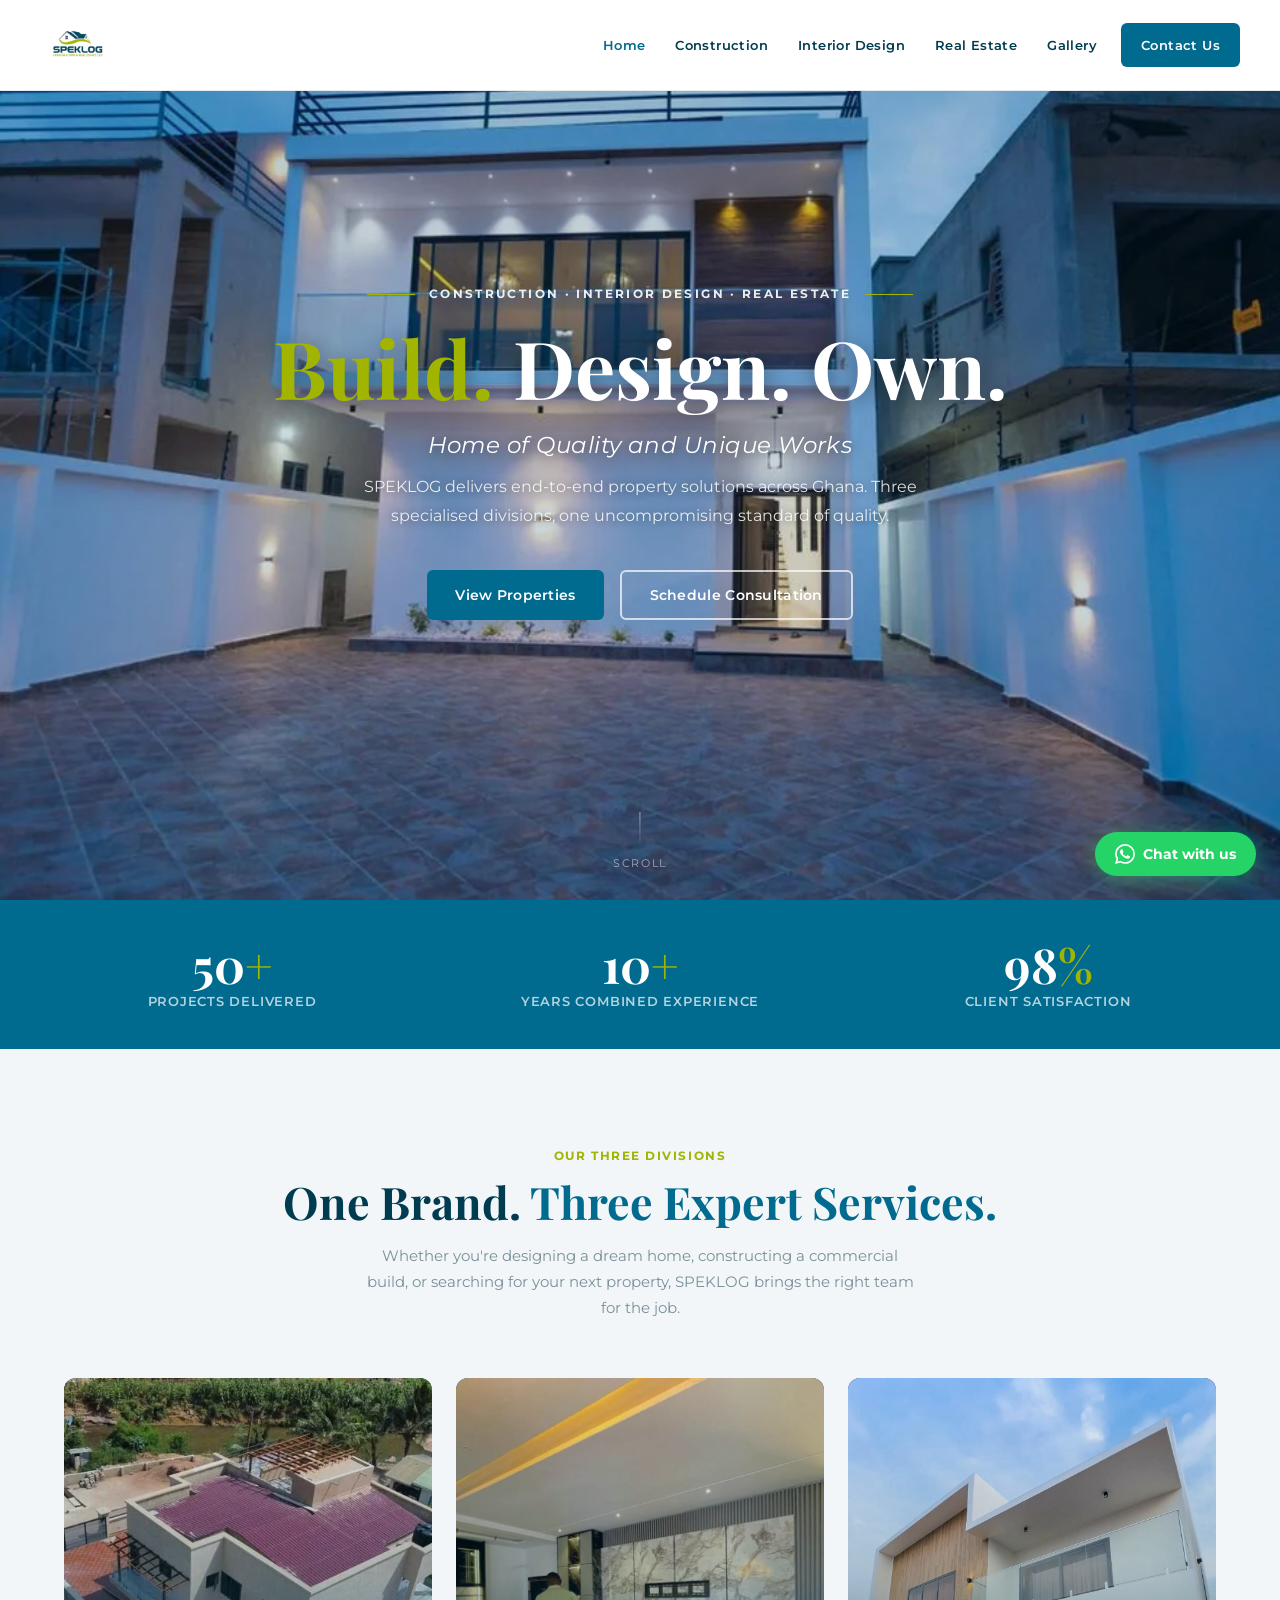
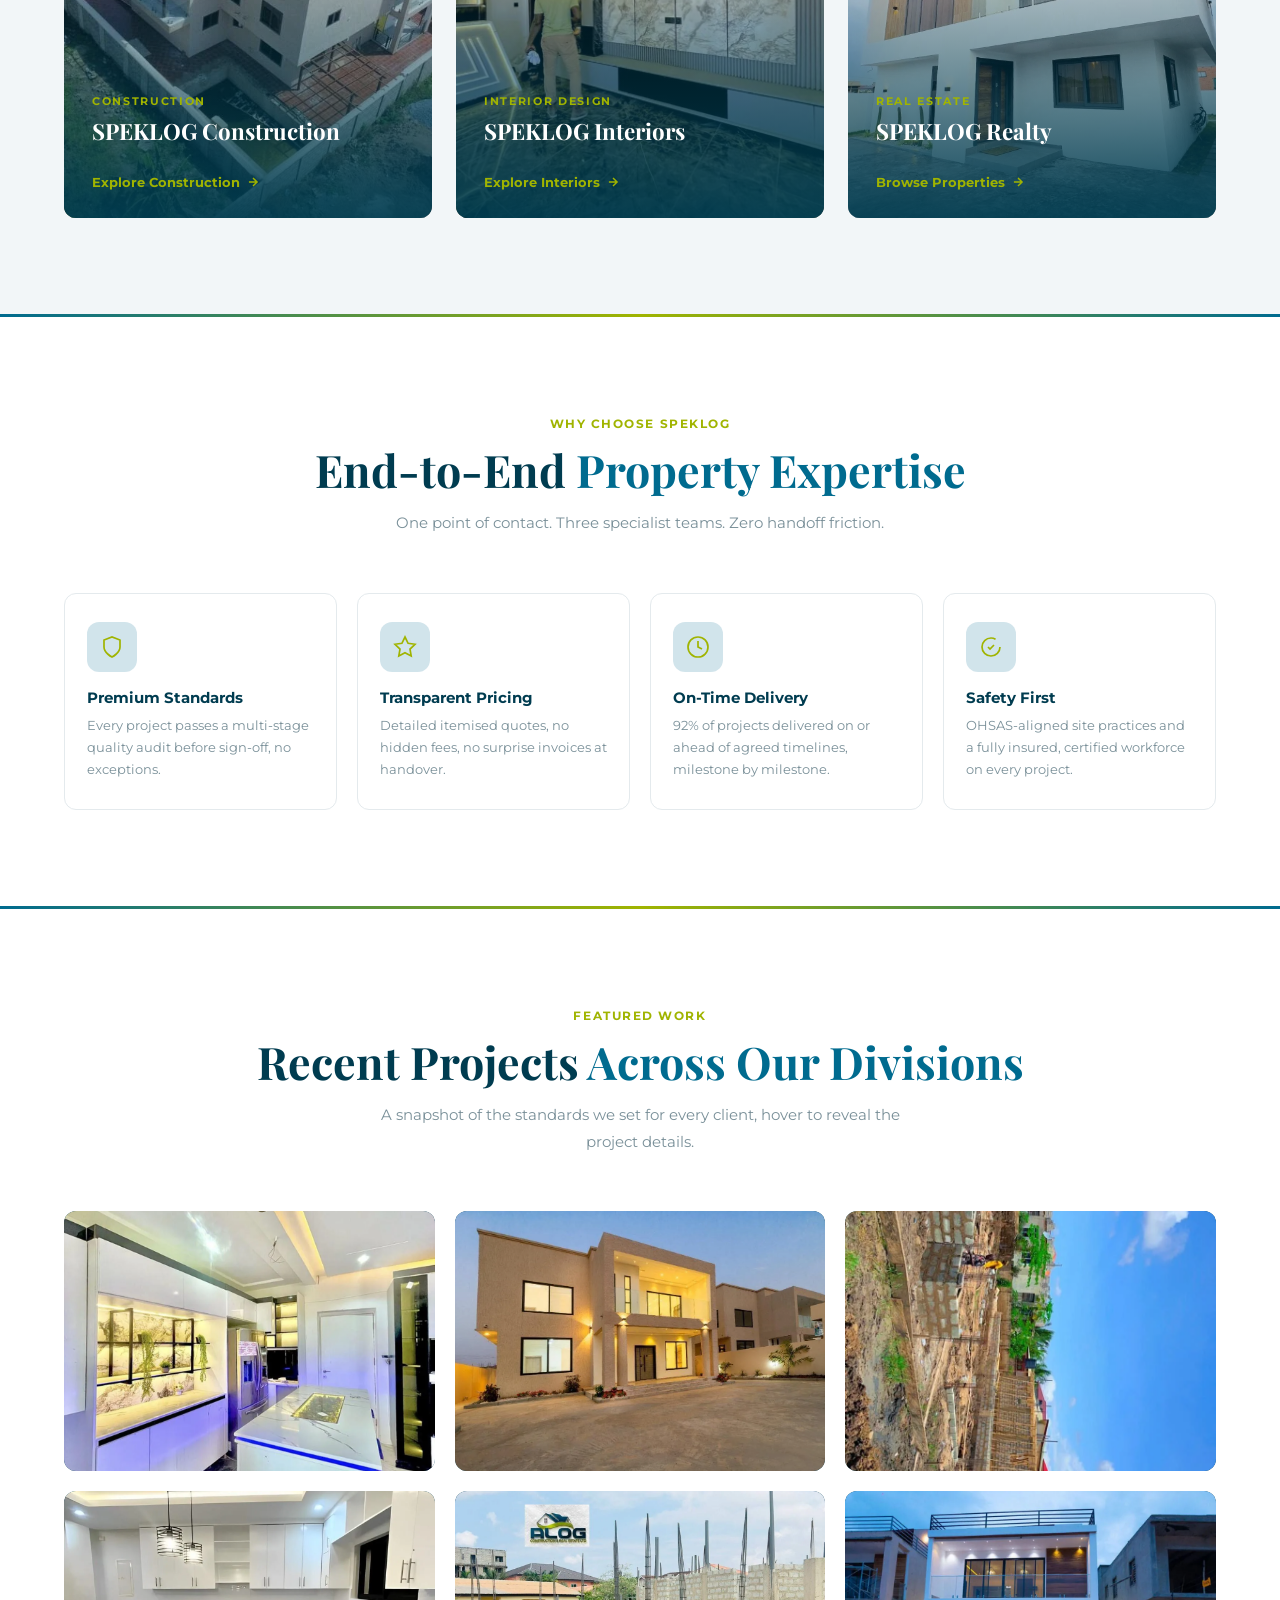
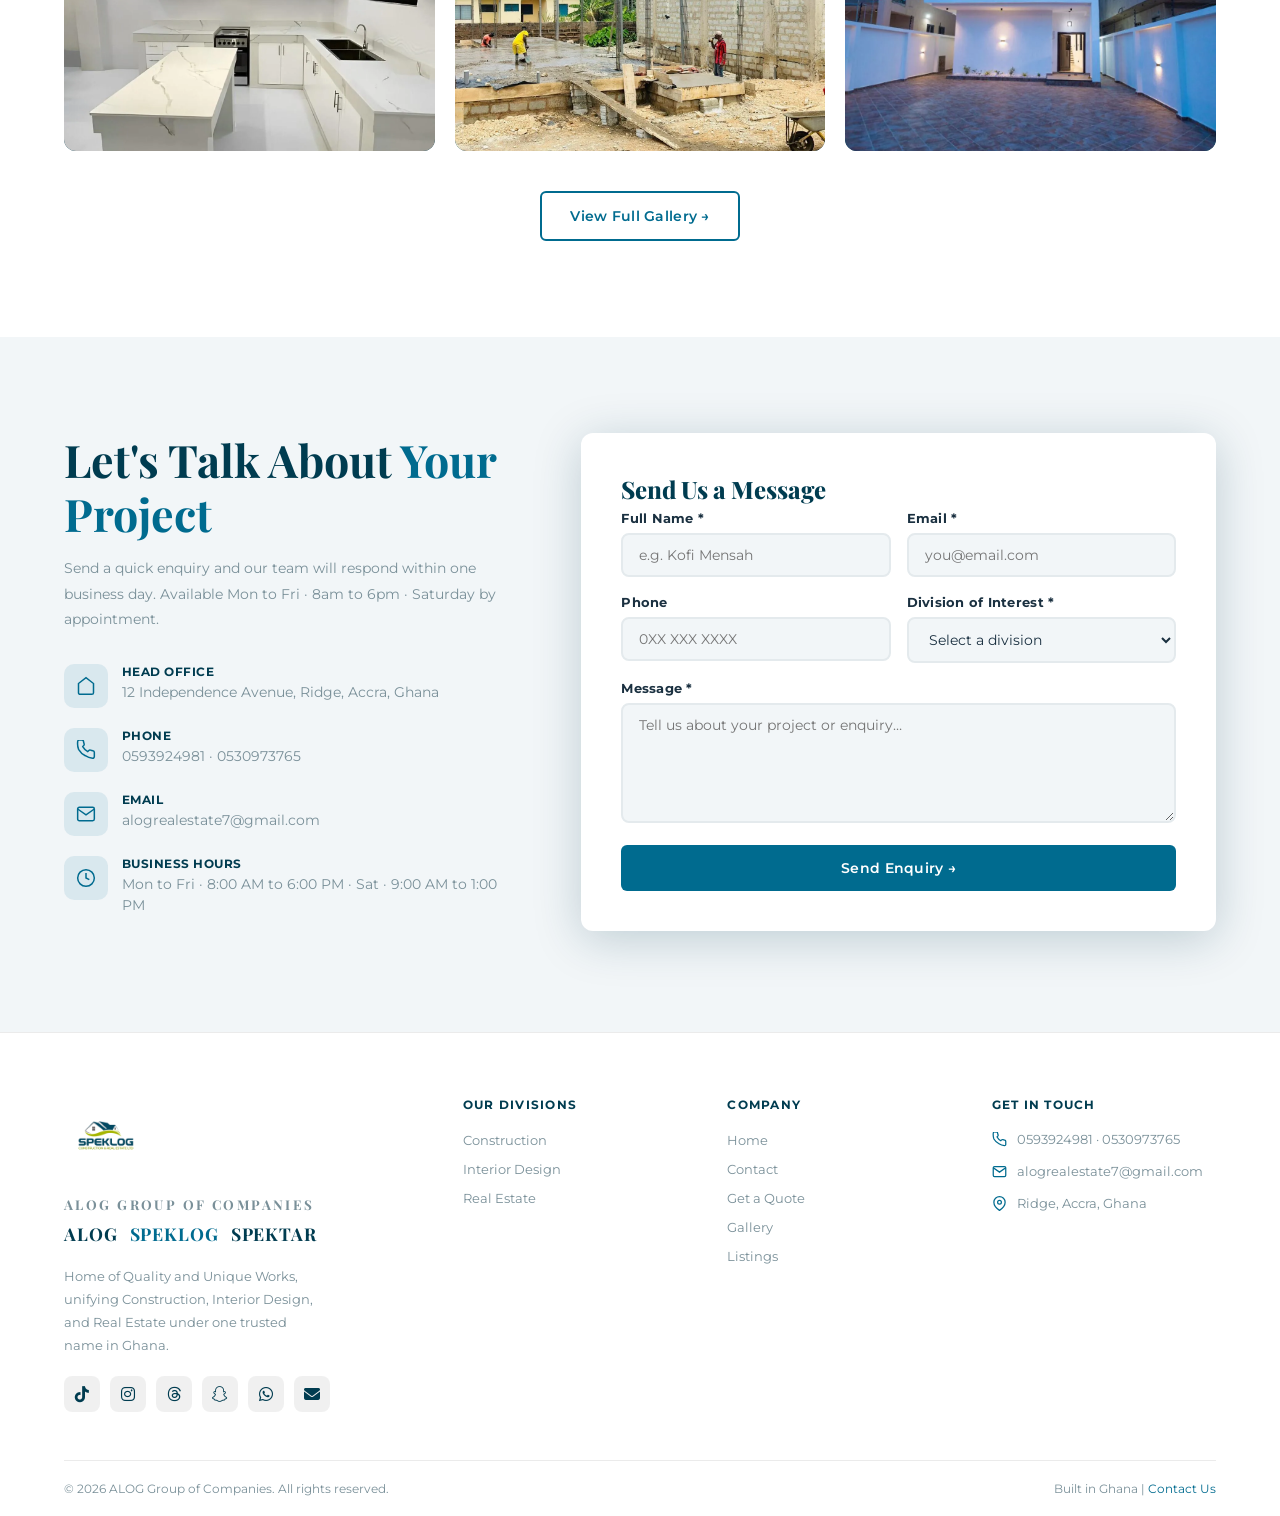
==== commit beb9a4c0: "fix: remove dot separators, use spaced layout for ALOG SPEKLOG SPEKTAR footer" ====
--- a/index.html
+++ b/index.html
@@ -387,7 +387,7 @@
         </div>
         <p class="footer-group-name">ALOG GROUP OF COMPANIES</p>
           <div class="footer-subsidiaries">
-            <a href="realestate.html" class="footer-sub-alog">ALOG</a><span class="footer-sub-dot">.</span><a href="construction.html" class="footer-sub-speklog">SPEKLOG</a><span class="footer-sub-dot">.</span><a href="interior.html" class="footer-sub-spektar">SPEKTAR</a><span class="footer-sub-dot">.</span>
+            <a href="realestate.html" class="footer-sub-alog">ALOG</a> <a href="construction.html" class="footer-sub-speklog">SPEKLOG</a> <a href="interior.html" class="footer-sub-spektar">SPEKTAR</a>
           </div>
         <p>Home of Quality and Unique Works, unifying Construction, Interior Design, and Real Estate under one trusted name in Ghana.</p>
         <div class="footer-social">
--- a/style.css
+++ b/style.css
@@ -355,7 +355,7 @@
 .footer-brand-logo-fallback { font-family: 'Playfair Display', serif; font-size: 1.3rem; font-weight: 700; color: var(--navy); }
 .footer-brand > p { font-size: .84rem; color: var(--gray-2); line-height: 1.7; max-width: 260px; margin-bottom: 20px; }
 .footer-group-name { font-family: 'Playfair Display', serif; font-size: .72rem; font-weight: 700; letter-spacing: .18em; text-transform: uppercase; color: var(--gray-2); margin: 0 0 6px !important; }
-.footer-subsidiaries { display: flex; align-items: baseline; gap: 0; margin-bottom: 20px; }
+.footer-subsidiaries { display: flex; align-items: baseline; gap: 12px; margin-bottom: 20px; }
 .footer-sub-alog, .footer-sub-speklog, .footer-sub-spektar { font-family: 'Playfair Display', serif; font-size: 1.1rem; font-weight: 700; letter-spacing: .05em; text-transform: uppercase; transition: var(--trans); }
 .footer-sub-alog { color: var(--navy); }
 .footer-sub-alog:hover { color: var(--teal); }
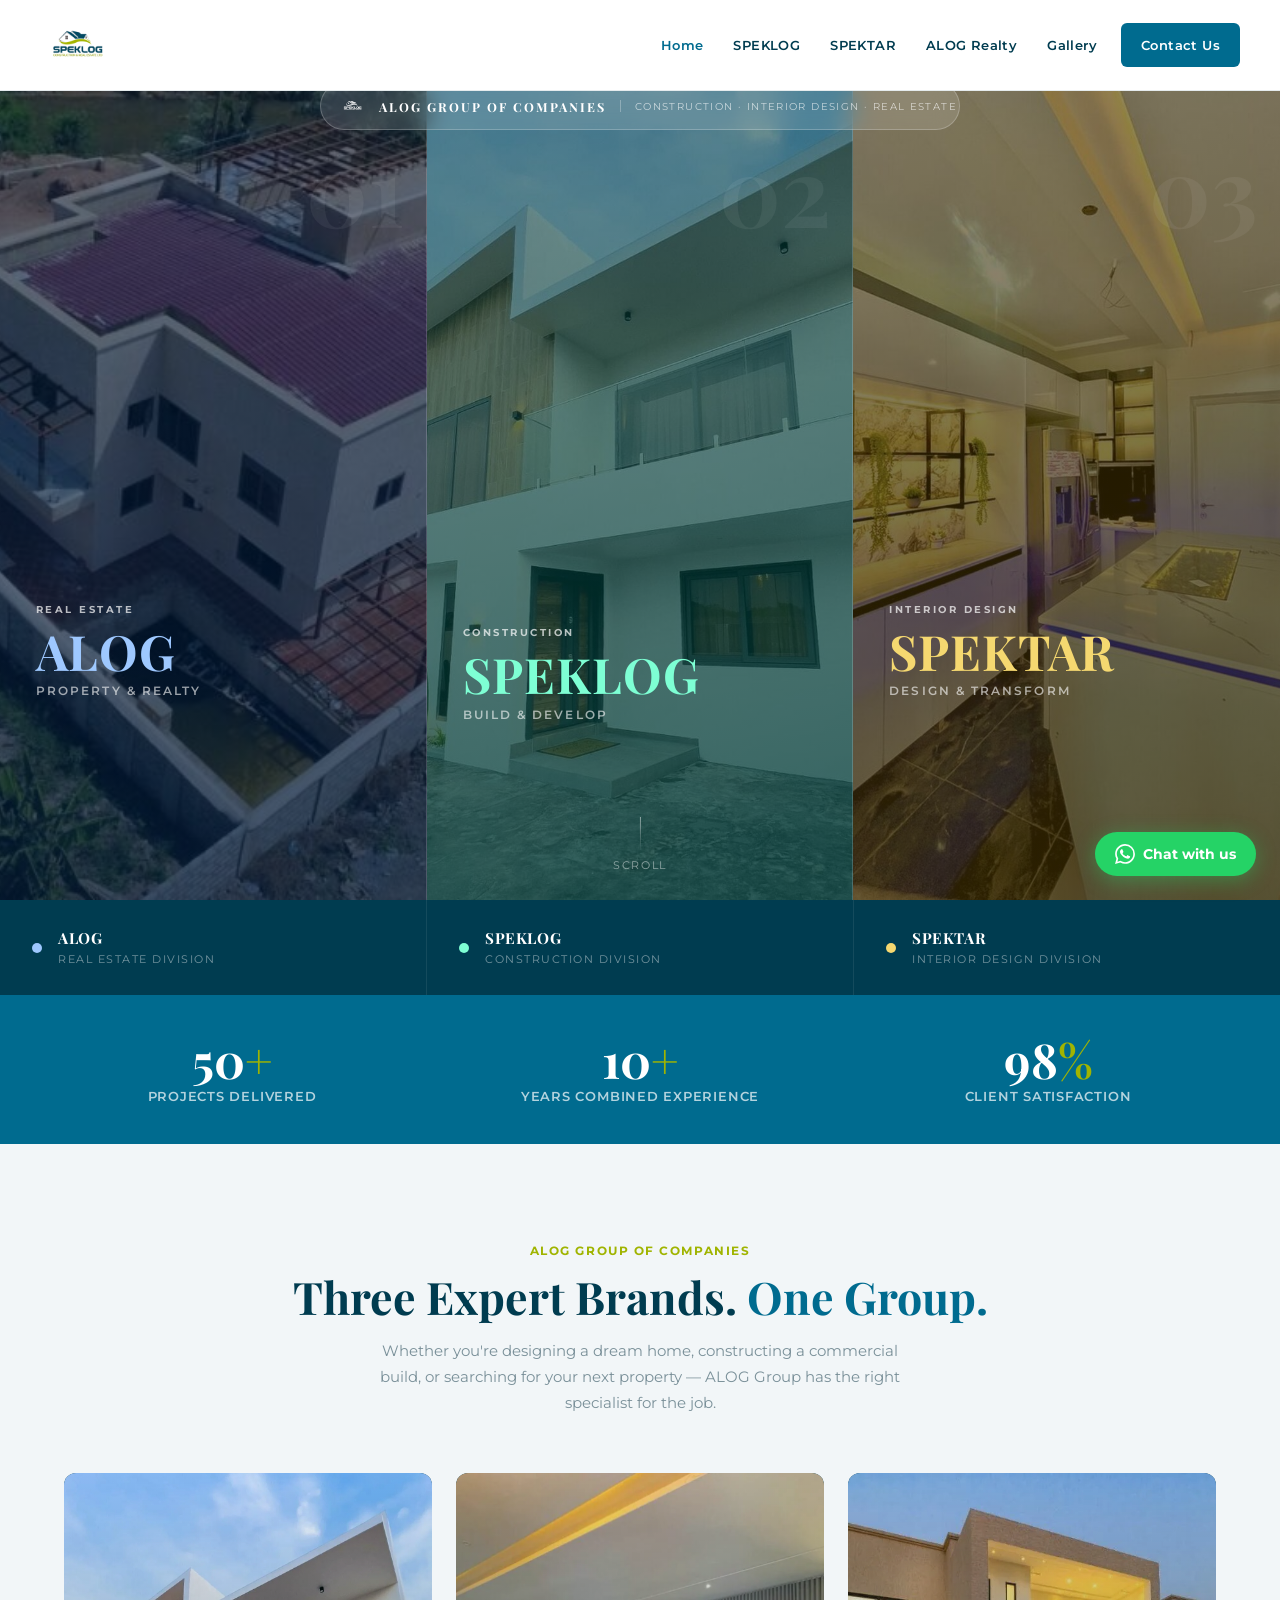
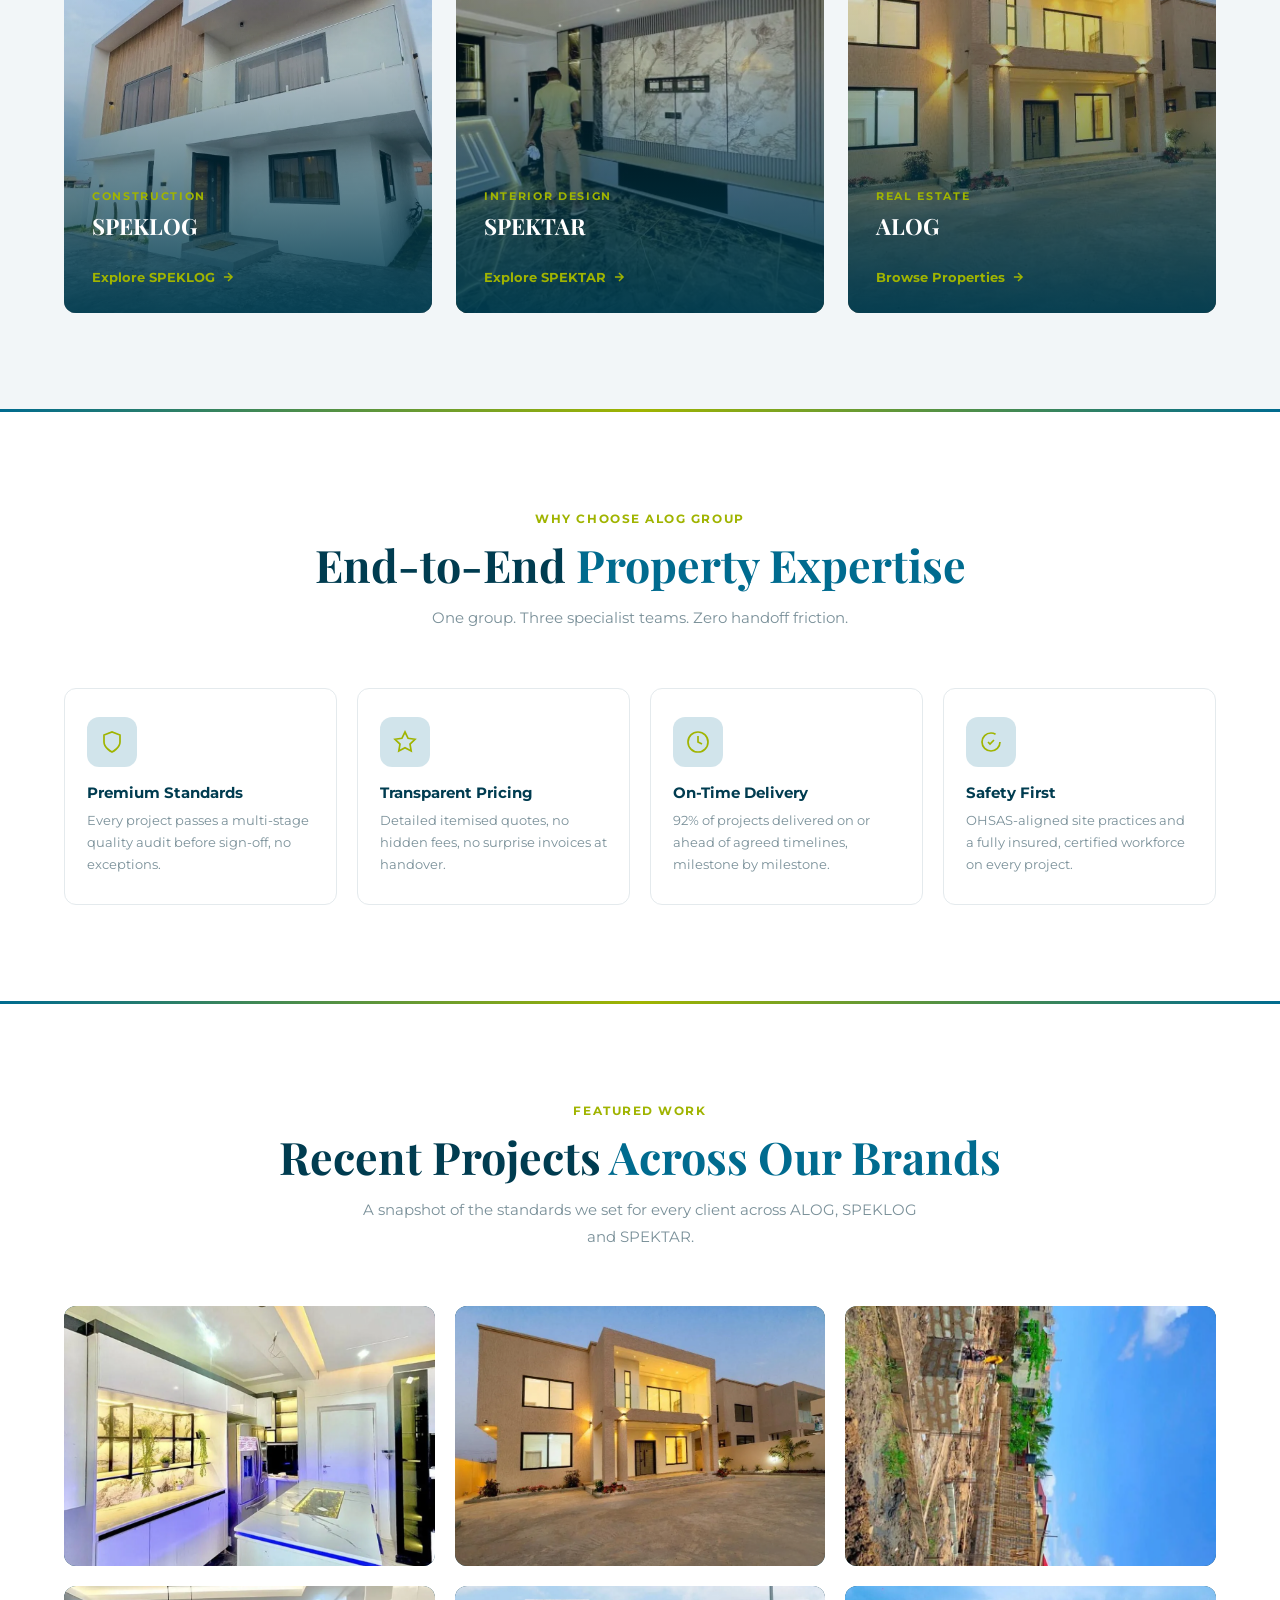
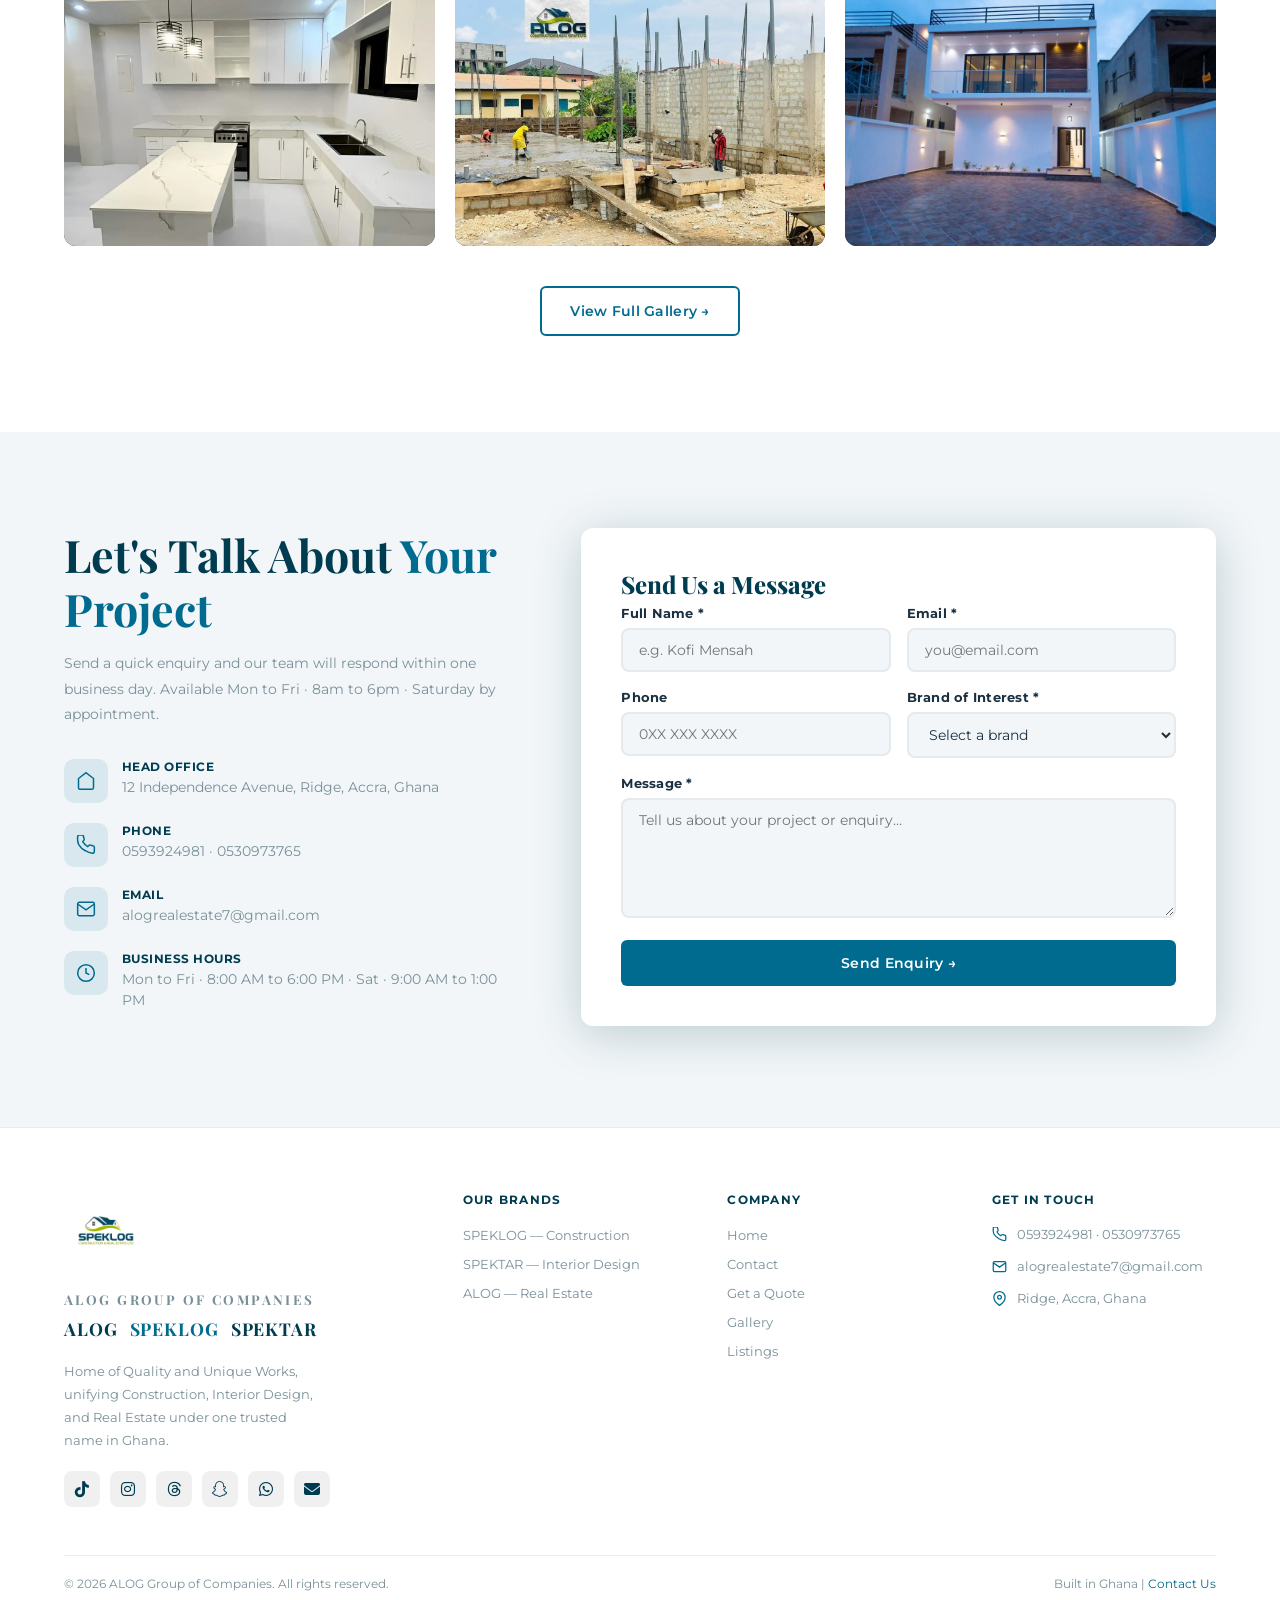
==== commit 0e2d653d: "redesign: homepage — ALOG Group split hero with ALOG, SPEKLOG, SPEKTAR panels" ====
--- a/index.html
+++ b/index.html
@@ -3,113 +3,306 @@
 <head>
 <meta charset="UTF-8">
 <meta name="viewport" content="width=device-width, initial-scale=1.0">
-<title>SPEKLOG | Home of Quality and Unique Works</title>
-<meta name="description" content="SPEKLOG | Ghana's trusted name in construction, interior design and real estate. Build. Design. Own.">
+<title>ALOG Group of Companies | Build. Design. Own.</title>
+<meta name="description" content="ALOG Group of Companies — Ghana's trusted name in construction (SPEKLOG), interior design (SPEKTAR), and real estate (ALOG). Build. Design. Own.">
 <link rel="icon" type="image/png" href="images/speklog-logo.png">
 <link rel="apple-touch-icon" href="images/speklog-logo.png">
 <link rel="preconnect" href="https://fonts.googleapis.com">
 <link rel="preconnect" href="https://fonts.gstatic.com" crossorigin>
 <link href="https://fonts.googleapis.com/css2?family=Playfair+Display:wght@400;600;700&family=Montserrat:wght@300;400;500;600;700&display=swap" rel="stylesheet">
-  <link rel="preload" as="image" href="images/hero-house.webp" type="image/webp" fetchpriority="high"/>
-  <link rel="stylesheet" href="style.css">
+<link rel="stylesheet" href="style.css">
+<link rel="stylesheet" href="https://cdnjs.cloudflare.com/ajax/libs/font-awesome/6.5.2/css/all.min.css">
+
 <style>
-/* ---- HOMEPAGE HERO ---- */
+/* =============================================
+   SPLIT HERO
+   ============================================= */
 #home {
   position: relative;
-  width: 100%; height: 100vh; min-height: 620px;
-  display: flex; align-items: center; justify-content: center;
+  height: 100vh;
+  min-height: 640px;
+  display: flex;
+  flex-direction: column;
   overflow: hidden;
-  /* NO margin/padding, fills viewport edge to edge */
-}
-.hero-bg {
-  position: absolute; inset: 0;
-  background: url('images/hero-house.jpg') center center/cover no-repeat;
+}
+
+/* Group masthead pill */
+.hero-group-bar {
+  position: absolute;
+  top: 82px;
+  left: 50%;
+  transform: translateX(-50%);
+  z-index: 20;
+  display: flex;
+  align-items: center;
+  gap: 14px;
+  background: rgba(255,255,255,0.13);
+  backdrop-filter: blur(12px);
+  -webkit-backdrop-filter: blur(12px);
+  border: 1px solid rgba(255,255,255,0.22);
+  padding: 10px 26px 10px 18px;
+  border-radius: 60px;
+  white-space: nowrap;
+}
+.hero-group-bar img {
+  height: 26px;
+  width: auto;
+  filter: brightness(0) invert(1);
+  opacity: .9;
+}
+.hero-group-name {
+  font-family: 'Playfair Display', serif;
+  font-size: .78rem;
+  font-weight: 700;
+  color: #fff;
+  letter-spacing: .16em;
+  text-transform: uppercase;
+}
+.hero-group-tag {
+  font-size: .62rem;
+  letter-spacing: .14em;
+  color: rgba(255,255,255,0.65);
+  text-transform: uppercase;
+  padding-left: 14px;
+  border-left: 1px solid rgba(255,255,255,0.28);
+}
+
+/* Three panels */
+.hero-panels {
+  display: flex;
+  width: 100%;
+  height: 100%;
+}
+.hero-panel {
+  flex: 1;
+  position: relative;
+  overflow: hidden;
+  transition: flex 0.65s cubic-bezier(0.4,0,0.2,1);
+  text-decoration: none;
+}
+.hero-panel:hover { flex: 2.2; }
+
+.hero-panel-bg {
+  position: absolute;
+  inset: 0;
   background-size: cover;
-  background-position: center center;
-  transform: scale(1); /* prevent any layout shift */
-}
-/* Dark overlay, strong enough to make ALL text clearly readable */
-.hero-bg::after {
+  background-position: center;
+  transition: transform 0.7s ease;
+}
+.hero-panel:hover .hero-panel-bg { transform: scale(1.06); }
+
+/* Per-brand overlays */
+.hero-panel-overlay {
+  position: absolute;
+  inset: 0;
+  transition: opacity 0.5s ease;
+}
+.panel-alog .hero-panel-overlay {
+  background: linear-gradient(170deg, rgba(0,25,55,0.55) 0%, rgba(0,25,55,0.75) 100%);
+}
+.panel-speklog .hero-panel-overlay {
+  background: linear-gradient(170deg, rgba(0,60,55,0.5) 0%, rgba(0,60,55,0.78) 100%);
+}
+.panel-spektar .hero-panel-overlay {
+  background: linear-gradient(170deg, rgba(55,40,0,0.5) 0%, rgba(55,40,0,0.78) 100%);
+}
+
+/* Vertical rule between panels */
+.hero-panel:not(:last-child)::after {
   content: '';
-  position: absolute; inset: 0;
-  background: linear-gradient(
-    175deg,
-    rgba(0,40,60,.28) 0%,
-    rgba(0,55,75,.18) 45%,
-    rgba(0,40,60,.24) 100%
-  );
-}
-.hero-content {
-  position: relative; z-index: 2;
-  text-align: center;
-  padding: 0 24px;
-  max-width: 900px;
-  width: 100%;
-}
-.hero-division-tag {
-  display: inline-flex; align-items: center; gap: 14px;
-  font-size: .74rem; font-weight: 700; letter-spacing: .2em;
-  color: rgba(255,255,255,.9); margin-bottom: 22px; text-transform: uppercase;
-}
-.hero-division-tag::before,
-.hero-division-tag::after {
-  content: ''; display: block; width: 48px; height: 1px;
-  background: #a0b400;
-}
-.hero-title {
+  position: absolute;
+  top: 0; right: 0;
+  width: 1px; height: 100%;
+  background: rgba(255,255,255,0.18);
+  z-index: 3;
+}
+
+/* Panel content */
+.hero-panel-content {
+  position: absolute;
+  bottom: 0; left: 0; right: 0;
+  padding: 44px 36px 56px;
+  z-index: 5;
+  display: flex;
+  flex-direction: column;
+  gap: 5px;
+}
+.hero-panel-label {
+  font-size: .65rem;
+  font-weight: 700;
+  letter-spacing: .24em;
+  text-transform: uppercase;
+  color: rgba(255,255,255,0.7);
+  margin-bottom: 6px;
+}
+.hero-panel-brand {
   font-family: 'Playfair Display', serif;
-  font-size: clamp(2.8rem, 6.5vw, 5rem);
-  font-weight: 700; color: #fff; line-height: 1.1;
-  margin-bottom: 20px;
-  text-shadow: 0 2px 20px rgba(0,0,0,.4);
-}
-.hero-title span { color: #a0b400; }
-.hero-tagline {
-  font-size: clamp(1.1rem, 2.4vw, 1.45rem);
-  font-weight: 400; color: #fff;
-  margin-bottom: 14px; letter-spacing: .02em; font-style: italic;
-  text-shadow: 0 1px 12px rgba(0,0,0,.5);
-}
-.hero-desc {
-  font-size: .97rem; color: rgba(255,255,255,.85);
-  line-height: 1.85; max-width: 640px;
-  margin: 0 auto 40px;
-  text-shadow: 0 1px 8px rgba(0,0,0,.4);
-}
-.hero-btns { display: flex; gap: 16px; justify-content: center; flex-wrap: wrap; }
+  font-weight: 700;
+  color: #fff;
+  line-height: 1;
+  font-size: clamp(2rem, 3.8vw, 3.4rem);
+  letter-spacing: .02em;
+}
+/* Per-brand accent on brand name */
+.panel-alog    .hero-panel-brand { color: #9ec8ff; }
+.panel-speklog .hero-panel-brand { color: #7effd4; }
+.panel-spektar .hero-panel-brand { color: #f5d870; }
+
+.hero-panel-sub {
+  font-size: .72rem;
+  font-weight: 600;
+  letter-spacing: .18em;
+  text-transform: uppercase;
+  color: rgba(255,255,255,0.6);
+  margin-top: 4px;
+}
+
+.hero-panel-desc {
+  font-size: .86rem;
+  color: rgba(255,255,255,0.82);
+  line-height: 1.7;
+  max-width: 300px;
+  margin-top: 10px;
+  opacity: 0;
+  transform: translateY(12px);
+  transition: opacity 0.4s ease 0.08s, transform 0.4s ease 0.08s;
+}
+.hero-panel:hover .hero-panel-desc { opacity: 1; transform: translateY(0); }
+
+.hero-panel-cta {
+  display: inline-flex;
+  align-items: center;
+  gap: 8px;
+  margin-top: 14px;
+  font-size: .74rem;
+  font-weight: 700;
+  letter-spacing: .12em;
+  text-transform: uppercase;
+  color: #fff;
+  border-bottom: 1.5px solid rgba(255,255,255,0.45);
+  padding-bottom: 3px;
+  width: fit-content;
+  opacity: 0;
+  transform: translateY(8px);
+  transition: opacity 0.38s ease 0.14s, transform 0.38s ease 0.14s, border-color 0.2s;
+}
+.hero-panel:hover .hero-panel-cta { opacity: 1; transform: translateY(0); }
+.hero-panel-cta:hover { border-color: #fff; }
+
+/* Panel number badge top-right */
+.hero-panel-num {
+  position: absolute;
+  top: 140px; right: 22px;
+  font-family: 'Playfair Display', serif;
+  font-size: 6rem;
+  font-weight: 700;
+  color: rgba(255,255,255,0.06);
+  line-height: 1;
+  z-index: 2;
+  pointer-events: none;
+  transition: opacity 0.4s;
+}
+.hero-panel:hover .hero-panel-num { opacity: 0; }
+
+/* Scroll hint */
 .hero-scroll {
-  position: absolute; bottom: 30px; left: 50%;
+  position: absolute;
+  bottom: 28px;
+  left: 50%;
   transform: translateX(-50%);
-  display: flex; flex-direction: column; align-items: center; gap: 8px;
-  z-index: 2; color: rgba(255,255,255,.55);
-  font-size: .68rem; letter-spacing: .14em; text-transform: uppercase;
-  animation: bounce 2.2s ease infinite;
+  z-index: 20;
+  display: flex;
+  flex-direction: column;
+  align-items: center;
+  gap: 8px;
+  color: rgba(255,255,255,0.5);
+  font-size: .66rem;
+  letter-spacing: .16em;
+  text-transform: uppercase;
+  animation: bounceY 2.4s ease infinite;
+  pointer-events: none;
 }
 .hero-scroll span {
-  width: 1px; height: 36px;
-  background: linear-gradient(to bottom, rgba(255,255,255,.55), transparent);
-}
-@keyframes bounce {
+  width: 1px; height: 34px;
+  background: linear-gradient(to bottom, rgba(255,255,255,0.5), transparent);
+}
+@keyframes bounceY {
   0%,100% { transform: translateX(-50%) translateY(0); }
-  50%      { transform: translateX(-50%) translateY(8px); }
-}
-@media (max-width: 600px) {
-  .hero-title { font-size: 2.4rem; }
-  .hero-tagline { font-size: 1.05rem; }
-  .hero-desc { font-size: .88rem; }
-  .hero-btns { flex-direction: column; align-items: center; }
+  50%      { transform: translateX(-50%) translateY(9px); }
+}
+
+/* =============================================
+   BRAND INTRO STRIP  (below hero)
+   ============================================= */
+.brand-intro-strip {
+  background: var(--navy, #001432);
+  padding: 0;
+  display: flex;
+  overflow: hidden;
+}
+.brand-intro-item {
+  flex: 1;
+  display: flex;
+  align-items: center;
+  gap: 16px;
+  padding: 28px 32px;
+  border-right: 1px solid rgba(255,255,255,0.08);
+  text-decoration: none;
+  transition: background 0.3s;
+  position: relative;
+}
+.brand-intro-item:last-child { border-right: none; }
+.brand-intro-item:hover { background: rgba(255,255,255,0.05); }
+.brand-intro-dot {
+  width: 10px; height: 10px;
+  border-radius: 50%;
+  flex-shrink: 0;
+}
+.dot-alog    { background: #9ec8ff; }
+.dot-speklog { background: #7effd4; }
+.dot-spektar { background: #f5d870; }
+.brand-intro-text strong {
+  display: block;
+  font-family: 'Playfair Display', serif;
+  font-size: .95rem;
+  font-weight: 700;
+  color: #fff;
+  letter-spacing: .04em;
+}
+.brand-intro-text span {
+  font-size: .68rem;
+  letter-spacing: .14em;
+  text-transform: uppercase;
+  color: rgba(255,255,255,0.45);
+}
+
+/* =============================================
+   MOBILE HERO
+   ============================================= */
+@media (max-width: 768px) {
+  .hero-panels { flex-direction: column; }
+  .hero-panel  { flex: none !important; height: 34vh; min-height: 200px; }
+  .hero-panel:not(:last-child)::after { width: 100%; height: 1px; top: auto; bottom: 0; right: 0; }
+  .hero-group-bar { top: 68px; padding: 7px 16px; gap: 8px; }
+  .hero-group-tag { display: none; }
+  .hero-group-name { font-size: .68rem; }
+  .hero-panel-content { padding: 16px 20px 24px; }
+  .hero-panel-brand { font-size: 1.9rem; }
+  .hero-panel-desc { opacity: 1; transform: none; font-size: .78rem; }
+  .hero-panel-cta  { opacity: 1; transform: none; }
+  .hero-panel-num  { display: none; }
+  .hero-scroll     { display: none; }
+  .brand-intro-strip { flex-direction: column; }
+  .brand-intro-item  { border-right: none; border-bottom: 1px solid rgba(255,255,255,0.08); padding: 18px 24px; }
 }
 </style>
-
-  <style>.hero-bg { background-image:url("images/hero-house.jpg"); background-image:image-set(url("images/hero-house.webp") type("image/webp"), url("images/hero-house.jpg") type("image/jpeg")); }</style>
-    <link rel="stylesheet" href="https://cdnjs.cloudflare.com/ajax/libs/font-awesome/6.5.2/css/all.min.css">
 </head>
 <body>
 
 <!-- PAGE LOADER -->
 <div id="page-loader" class="page-loader">
   <div class="loader-inner">
-    <img src="images/speklog-logo.png" alt="SPEKLOG" class="loader-logo"/>
+    <img src="images/speklog-logo.png" alt="ALOG Group" class="loader-logo"/>
     <div class="loader-bar"><div class="loader-progress"></div></div>
   </div>
 </div>
@@ -118,17 +311,17 @@
 <nav id="navbar">
   <div class="nav-inner">
     <a href="index.html" class="nav-logo">
-      <img src="images/speklog-logo.png" alt="SPEKLOG" class="nav-logo-img" onerror="this.style.display='none';this.nextElementSibling.style.display='flex'">
+      <img src="images/speklog-logo.png" alt="ALOG Group" class="nav-logo-img" onerror="this.style.display='none';this.nextElementSibling.style.display='flex'">
       <div style="display:none;flex-direction:column;line-height:1;">
-        <span class="nav-logo-fallback">SPEKLOG</span>
-        <span class="nav-logo-sub">Construction · Real Estate</span>
+        <span class="nav-logo-fallback">ALOG</span>
+        <span class="nav-logo-sub">Group of Companies</span>
       </div>
     </a>
     <ul class="nav-links">
       <li><a href="index.html">Home</a></li>
-      <li><a href="construction.html">Construction</a></li>
-      <li><a href="interior.html">Interior Design</a></li>
-      <li><a href="realestate.html">Real Estate</a></li>
+      <li><a href="construction.html">SPEKLOG</a></li>
+      <li><a href="interior.html">SPEKTAR</a></li>
+      <li><a href="realestate.html">ALOG Realty</a></li>
       <li><a href="gallery.html">Gallery</a></li>
       <li><a href="contact.html" class="nav-cta">Contact Us</a></li>
     </ul>
@@ -137,30 +330,99 @@
 </nav>
 <div class="mobile-menu" id="mobile-menu">
   <a href="index.html">Home</a>
-  <a href="construction.html">Construction</a>
-  <a href="interior.html">Interior Design</a>
-  <a href="realestate.html">Real Estate</a>
+  <a href="construction.html">SPEKLOG — Construction</a>
+  <a href="interior.html">SPEKTAR — Interior Design</a>
+  <a href="realestate.html">ALOG — Real Estate</a>
   <a href="gallery.html">Gallery</a>
   <a href="contact.html">Contact Us</a>
 </div>
 
-<!-- ============================================================
-     HERO, unchanged
-     ============================================================ -->
+<!-- =============================================
+     HERO — THREE SPLIT PANELS
+     ============================================= -->
 <section id="home">
-  <div class="hero-bg"></div>
-  <div class="hero-content">
-    <div class="hero-division-tag">CONSTRUCTION · INTERIOR DESIGN · REAL ESTATE</div>
-    <h1 class="hero-title"><span>Build.</span> Design. Own.</h1>
-    <p class="hero-tagline">Home of Quality and Unique Works</p>
-    <p class="hero-desc">SPEKLOG delivers end-to-end property solutions across Ghana. Three specialised divisions, one uncompromising standard of quality.</p>
-    <div class="hero-btns">
-      <a href="realestate.html" class="btn btn-primary">View Properties</a>
-      <a href="contact.html" class="btn btn-outline-white">Schedule Consultation</a>
-    </div>
-  </div>
+
+  <!-- Group masthead pill -->
+  <div class="hero-group-bar">
+    <img src="images/speklog-logo.png" alt="ALOG">
+    <span class="hero-group-name">ALOG GROUP OF COMPANIES</span>
+    <span class="hero-group-tag">CONSTRUCTION · INTERIOR DESIGN · REAL ESTATE</span>
+  </div>
+
+  <!-- Panels -->
+  <div class="hero-panels">
+
+    <!-- 1 · ALOG — Real Estate -->
+    <a href="realestate.html" class="hero-panel panel-alog">
+      <div class="hero-panel-bg" style="background-image:url('images/realestate/389c1461-3951-4c76-bc22-13df8a86b093.JPG')"></div>
+      <div class="hero-panel-overlay"></div>
+      <div class="hero-panel-num">01</div>
+      <div class="hero-panel-content">
+        <span class="hero-panel-label">Real Estate</span>
+        <span class="hero-panel-brand">ALOG</span>
+        <span class="hero-panel-sub">Property &amp; Realty</span>
+        <p class="hero-panel-desc">Curated residential and commercial properties to buy or rent across Accra and beyond. Transparent pricing, trusted agents.</p>
+        <span class="hero-panel-cta">View Properties →</span>
+      </div>
+    </a>
+
+    <!-- 2 · SPEKLOG — Construction -->
+    <a href="construction.html" class="hero-panel panel-speklog">
+      <div class="hero-panel-bg" style="background-image:url('images/construction/IMG_5444.JPG')"></div>
+      <div class="hero-panel-overlay"></div>
+      <div class="hero-panel-num">02</div>
+      <div class="hero-panel-content">
+        <span class="hero-panel-label">Construction</span>
+        <span class="hero-panel-brand">SPEKLOG</span>
+        <span class="hero-panel-sub">Build &amp; Develop</span>
+        <p class="hero-panel-desc">New builds, renovations, extensions and commercial projects delivered on time and to the highest standards in Ghana.</p>
+        <span class="hero-panel-cta">Start Building →</span>
+      </div>
+    </a>
+
+    <!-- 3 · SPEKTAR — Interior Design -->
+    <a href="interior.html" class="hero-panel panel-spektar">
+      <div class="hero-panel-bg" style="background-image:url('images/interior/IMG_0876.JPG')"></div>
+      <div class="hero-panel-overlay"></div>
+      <div class="hero-panel-num">03</div>
+      <div class="hero-panel-content">
+        <span class="hero-panel-label">Interior Design</span>
+        <span class="hero-panel-brand">SPEKTAR</span>
+        <span class="hero-panel-sub">Design &amp; Transform</span>
+        <p class="hero-panel-desc">Award-winning residential and commercial interior design. We craft spaces that reflect your lifestyle and vision.</p>
+        <span class="hero-panel-cta">Design Your Space →</span>
+      </div>
+    </a>
+
+  </div>
+
   <div class="hero-scroll"><span></span>Scroll</div>
 </section>
+
+<!-- BRAND INTRO STRIP -->
+<div class="brand-intro-strip">
+  <a href="realestate.html" class="brand-intro-item">
+    <div class="brand-intro-dot dot-alog"></div>
+    <div class="brand-intro-text">
+      <strong>ALOG</strong>
+      <span>Real Estate Division</span>
+    </div>
+  </a>
+  <a href="construction.html" class="brand-intro-item">
+    <div class="brand-intro-dot dot-speklog"></div>
+    <div class="brand-intro-text">
+      <strong>SPEKLOG</strong>
+      <span>Construction Division</span>
+    </div>
+  </a>
+  <a href="interior.html" class="brand-intro-item">
+    <div class="brand-intro-dot dot-spektar"></div>
+    <div class="brand-intro-text">
+      <strong>SPEKTAR</strong>
+      <span>Interior Design Division</span>
+    </div>
+  </a>
+</div>
 
 <!-- STATS BAR -->
 <div class="stats-bar">
@@ -180,59 +442,75 @@
   </div>
 </div>
 
-<!-- ============================================================
-     THREE DIVISIONS
-     ============================================================ -->
+<!-- =============================================
+     THREE BRANDS
+     ============================================= -->
 <section class="section section-alt">
   <div class="container">
     <div class="section-header center fade-in">
-      <span class="section-tag">Our Three Divisions</span>
-      <h2 class="section-title">One Brand. <span>Three Expert Services.</span></h2>
-      <p class="section-subtitle" style="margin:14px auto 0;">Whether you're designing a dream home, constructing a commercial build, or searching for your next property, SPEKLOG brings the right team for the job.</p>
+      <span class="section-tag">ALOG Group of Companies</span>
+      <h2 class="section-title">Three Expert Brands. <span>One Group.</span></h2>
+      <p class="section-subtitle" style="margin:14px auto 0;">Whether you're designing a dream home, constructing a commercial build, or searching for your next property — ALOG Group has the right specialist for the job.</p>
     </div>
     <div class="division-grid">
+
+      <!-- SPEKLOG Construction -->
       <a href="construction.html" class="division-card fade-in">
-        <picture><source srcset="images/realestate/389c1461-3951-4c76-bc22-13df8a86b093.webp" type="image/webp"><img src="images/realestate/389c1461-3951-4c76-bc22-13df8a86b093.JPG" alt="SPEKLOG Construction" loading="lazy"></picture>
+        <picture>
+          <source srcset="images/construction/IMG_5444.webp" type="image/webp">
+          <img src="images/construction/IMG_5444.JPG" alt="SPEKLOG Construction" loading="lazy">
+        </picture>
         <div class="division-overlay">
           <div class="division-tag-label">Construction</div>
-          <h3>SPEKLOG Construction</h3>
-          <p>Turnkey construction services, new builds, renovations, extensions and commercial projects. Delivered on time and to the highest standards.</p>
-          <span class="division-link">Explore Construction <svg viewBox="0 0 24 24"><path d="M5 12h14M12 5l7 7-7 7"/></svg></span>
+          <h3>SPEKLOG</h3>
+          <p>Turnkey construction services — new builds, renovations, extensions and commercial projects. Delivered on time and to the highest standards.</p>
+          <span class="division-link">Explore SPEKLOG <svg viewBox="0 0 24 24"><path d="M5 12h14M12 5l7 7-7 7"/></svg></span>
         </div>
       </a>
+
+      <!-- SPEKTAR Interior Design -->
       <a href="interior.html" class="division-card fade-in fade-delay-1">
-        <picture><source srcset="images/interior/IMG_1021.webp" type="image/webp"><img src="images/interior/IMG_1021.JPG" alt="SPEKLOG Interiors" loading="lazy"></picture>
+        <picture>
+          <source srcset="images/interior/IMG_1021.webp" type="image/webp">
+          <img src="images/interior/IMG_1021.JPG" alt="SPEKTAR Interior Design" loading="lazy">
+        </picture>
         <div class="division-overlay">
           <div class="division-tag-label">Interior Design</div>
-          <h3>SPEKLOG Interiors</h3>
-          <p>Award-winning residential and commercial interior design. We craft spaces that reflect your lifestyle, from cosy homes to statement hospitality venues.</p>
-          <span class="division-link">Explore Interiors <svg viewBox="0 0 24 24"><path d="M5 12h14M12 5l7 7-7 7"/></svg></span>
+          <h3>SPEKTAR</h3>
+          <p>Residential and commercial interior design excellence. We craft spaces that reflect your lifestyle, from cosy homes to statement hospitality venues.</p>
+          <span class="division-link">Explore SPEKTAR <svg viewBox="0 0 24 24"><path d="M5 12h14M12 5l7 7-7 7"/></svg></span>
         </div>
       </a>
+
+      <!-- ALOG Real Estate -->
       <a href="realestate.html" class="division-card fade-in fade-delay-2">
-        <picture><source srcset="images/construction/IMG_5444.webp" type="image/webp"><img src="images/construction/IMG_5444.JPG" alt="SPEKLOG Realty" loading="lazy"></picture>
+        <picture>
+          <source srcset="images/realestate/IMG_5266.webp" type="image/webp">
+          <img src="images/realestate/IMG_5266.JPG" alt="ALOG Real Estate" loading="lazy">
+        </picture>
         <div class="division-overlay">
           <div class="division-tag-label">Real Estate</div>
-          <h3>SPEKLOG Realty</h3>
+          <h3>ALOG</h3>
           <p>Curated residential and commercial properties to buy or rent across Accra and beyond. Transparent pricing and trusted agents.</p>
           <span class="division-link">Browse Properties <svg viewBox="0 0 24 24"><path d="M5 12h14M12 5l7 7-7 7"/></svg></span>
         </div>
       </a>
+
     </div>
   </div>
 </section>
 
 <div class="section-divider"></div>
 
-<!-- ============================================================
-     WHY CHOOSE SPEKLOG
-     ============================================================ -->
+<!-- =============================================
+     WHY CHOOSE ALOG GROUP
+     ============================================= -->
 <section class="section section-light">
   <div class="container">
     <div class="section-header center fade-in">
-      <span class="section-tag">Why Choose SPEKLOG</span>
+      <span class="section-tag">Why Choose ALOG Group</span>
       <h2 class="section-title">End-to-End <span>Property Expertise</span></h2>
-      <p class="section-subtitle" style="margin:14px auto 0;text-align:center;">One point of contact. Three specialist teams. Zero handoff friction.</p>
+      <p class="section-subtitle" style="margin:14px auto 0;text-align:center;">One group. Three specialist teams. Zero handoff friction.</p>
     </div>
     <div class="features-grid">
       <div class="feature-card on-light fade-in">
@@ -261,40 +539,40 @@
 
 <div class="section-divider"></div>
 
-<!-- ============================================================
+<!-- =============================================
      FEATURED WORK
-     ============================================================ -->
+     ============================================= -->
 <section class="section section-light">
   <div class="container">
     <div class="section-header center fade-in">
       <span class="section-tag">Featured Work</span>
-      <h2 class="section-title">Recent Projects <span>Across Our Divisions</span></h2>
-      <p class="section-subtitle" style="margin:14px auto 0;">A snapshot of the standards we set for every client, hover to reveal the project details.</p>
+      <h2 class="section-title">Recent Projects <span>Across Our Brands</span></h2>
+      <p class="section-subtitle" style="margin:14px auto 0;">A snapshot of the standards we set for every client across ALOG, SPEKLOG and SPEKTAR.</p>
     </div>
     <div class="featured-grid">
       <div class="featured-item fade-in">
-        <picture><source srcset="images/interior/IMG_0876.webp" type="image/webp"><img src="images/interior/IMG_0876.JPG" alt="Interior Project" loading="lazy"></picture>
-        <div class="featured-caption"><h4>Modern Minimalist Interior</h4><span>Interior Design · Completed 2025</span></div>
+        <picture><source srcset="images/interior/IMG_0876.webp" type="image/webp"><img src="images/interior/IMG_0876.JPG" alt="SPEKTAR Interior" loading="lazy"></picture>
+        <div class="featured-caption"><h4>Modern Minimalist Interior</h4><span>SPEKTAR · Interior Design · 2025</span></div>
       </div>
       <div class="featured-item fade-in fade-delay-1">
-        <picture><source srcset="images/realestate/IMG_5266.webp" type="image/webp"><img src="images/realestate/IMG_5266.JPG" alt="Real Estate" loading="lazy"></picture>
-        <div class="featured-caption"><h4>Executive 4-Bedroom Villa</h4><span>Real Estate · East Legon, Accra</span></div>
+        <picture><source srcset="images/realestate/IMG_5266.webp" type="image/webp"><img src="images/realestate/IMG_5266.JPG" alt="ALOG Real Estate" loading="lazy"></picture>
+        <div class="featured-caption"><h4>Executive 4-Bedroom Villa</h4><span>ALOG · Real Estate · East Legon, Accra</span></div>
       </div>
       <div class="featured-item fade-in fade-delay-2">
-        <picture><source srcset="images/construction/IMG_2153.webp" type="image/webp"><img src="images/construction/IMG_2153.JPG" alt="Construction" loading="lazy"></picture>
-        <div class="featured-caption"><h4>Residential Complex Build</h4><span>Construction · Completed 2024 · 12 units</span></div>
+        <picture><source srcset="images/construction/IMG_2153.webp" type="image/webp"><img src="images/construction/IMG_2153.JPG" alt="SPEKLOG Construction" loading="lazy"></picture>
+        <div class="featured-caption"><h4>Residential Complex Build</h4><span>SPEKLOG · Construction · Completed 2024</span></div>
       </div>
       <div class="featured-item fade-in">
-        <picture><source srcset="images/interior/IMG_4086.webp" type="image/webp"><img src="images/interior/IMG_4086.JPG" alt="Interior Design" loading="lazy"></picture>
-        <div class="featured-caption"><h4>Chef's Kitchen Renovation</h4><span>Interior Design · East Legon</span></div>
+        <picture><source srcset="images/interior/IMG_4086.webp" type="image/webp"><img src="images/interior/IMG_4086.JPG" alt="SPEKTAR Kitchen" loading="lazy"></picture>
+        <div class="featured-caption"><h4>Chef's Kitchen Renovation</h4><span>SPEKTAR · Interior Design · East Legon</span></div>
       </div>
       <div class="featured-item fade-in fade-delay-1">
-        <picture><source srcset="images/construction/bec74d98-1c4f-4a1e-abd3-65ce83dec674.webp" type="image/webp"><img src="images/construction/bec74d98-1c4f-4a1e-abd3-65ce83dec674.JPG" alt="Construction" loading="lazy"></picture>
-        <div class="featured-caption"><h4>Commercial Office Build</h4><span>Construction · Cantonments, Accra</span></div>
+        <picture><source srcset="images/construction/bec74d98-1c4f-4a1e-abd3-65ce83dec674.webp" type="image/webp"><img src="images/construction/bec74d98-1c4f-4a1e-abd3-65ce83dec674.JPG" alt="SPEKLOG Office" loading="lazy"></picture>
+        <div class="featured-caption"><h4>Commercial Office Build</h4><span>SPEKLOG · Construction · Cantonments, Accra</span></div>
       </div>
       <div class="featured-item fade-in fade-delay-2">
-        <picture><source srcset="images/realestate/IMG_8593.webp" type="image/webp"><img src="images/realestate/IMG_8593.JPG" alt="Real Estate" loading="lazy"></picture>
-        <div class="featured-caption"><h4>Luxury 5-Bedroom Residence</h4><span>Real Estate · Labone, Accra</span></div>
+        <picture><source srcset="images/realestate/IMG_8593.webp" type="image/webp"><img src="images/realestate/IMG_8593.JPG" alt="ALOG Residence" loading="lazy"></picture>
+        <div class="featured-caption"><h4>Luxury 5-Bedroom Residence</h4><span>ALOG · Real Estate · Labone, Accra</span></div>
       </div>
     </div>
     <div style="text-align:center;margin-top:40px;" class="fade-in">
@@ -302,12 +580,10 @@
     </div>
   </div>
 </section>
-  </div>
-</div>
-
-<!-- ============================================================
+
+<!-- =============================================
      QUICK CONTACT
-     ============================================================ -->
+     ============================================= -->
 <section class="section section-alt">
   <div class="container">
     <div class="contact-grid">
@@ -353,12 +629,12 @@
               <input type="tel" id="f-phone" placeholder="0XX XXX XXXX">
             </div>
             <div class="form-group" id="fg-division">
-              <label>Division of Interest *</label>
+              <label>Brand of Interest *</label>
               <select id="f-division">
-                <option value="">Select a division</option>
-                <option>Construction</option>
-                <option>Interior Design</option>
-                <option>Real Estate</option>
+                <option value="">Select a brand</option>
+                <option>SPEKLOG — Construction</option>
+                <option>SPEKTAR — Interior Design</option>
+                <option>ALOG — Real Estate</option>
                 <option>All / Not sure</option>
               </select>
               <div class="form-error">Please choose one.</div>
@@ -380,15 +656,17 @@
 <footer>
   <div class="container">
     <div class="footer-grid">
-            <div class="footer-brand">
+      <div class="footer-brand">
         <div class="footer-brand-logo">
           <img src="images/speklog-logo.png" alt="ALOG" onerror="this.style.display='none';this.nextElementSibling.style.display='block'">
           <span class="footer-brand-logo-fallback" style="display:none">ALOG</span>
         </div>
         <p class="footer-group-name">ALOG GROUP OF COMPANIES</p>
-          <div class="footer-subsidiaries">
-            <a href="realestate.html" class="footer-sub-alog">ALOG</a> <a href="construction.html" class="footer-sub-speklog">SPEKLOG</a> <a href="interior.html" class="footer-sub-spektar">SPEKTAR</a>
-          </div>
+        <div class="footer-subsidiaries">
+          <a href="realestate.html" class="footer-sub-alog">ALOG</a>
+          <a href="construction.html" class="footer-sub-speklog">SPEKLOG</a>
+          <a href="interior.html" class="footer-sub-spektar">SPEKTAR</a>
+        </div>
         <p>Home of Quality and Unique Works, unifying Construction, Interior Design, and Real Estate under one trusted name in Ghana.</p>
         <div class="footer-social">
           <a class="social-link" href="https://www.tiktok.com/@mr.alog4" target="_blank" rel="noopener" aria-label="TikTok"><i class="fa-brands fa-tiktok"></i></a>
@@ -400,11 +678,11 @@
         </div>
       </div>
       <div class="footer-col">
-        <h4>Our Divisions</h4>
+        <h4>Our Brands</h4>
         <ul>
-          <li><a href="construction.html">Construction</a></li>
-          <li><a href="interior.html">Interior Design</a></li>
-          <li><a href="realestate.html">Real Estate</a></li>
+          <li><a href="construction.html">SPEKLOG — Construction</a></li>
+          <li><a href="interior.html">SPEKTAR — Interior Design</a></li>
+          <li><a href="realestate.html">ALOG — Real Estate</a></li>
         </ul>
       </div>
       <div class="footer-col">
@@ -433,7 +711,7 @@
 
 <button id="back-top" aria-label="Back to top" onclick="window.scrollTo({top:0,behavior:'smooth'})"><svg viewBox="0 0 24 24"><path d="M18 15l-6-6-6 6"/></svg></button>
 
-<a href="https://wa.me/233593924981?text=Hi%20SPEKLOG%2C%20I'd%20like%20to%20enquire%20about%20your%20services." class="whatsapp-btn" target="_blank" rel="noopener">
+<a href="https://wa.me/233593924981?text=Hi%20ALOG%20Group%2C%20I'd%20like%20to%20enquire%20about%20your%20services." class="whatsapp-btn" target="_blank" rel="noopener">
   <svg viewBox="0 0 24 24"><path d="M17.472 14.382c-.297-.149-1.758-.867-2.03-.967-.273-.099-.471-.148-.67.15-.197.297-.767.966-.94 1.164-.173.199-.347.223-.644.075-.297-.15-1.255-.463-2.39-1.475-.883-.788-1.48-1.761-1.653-2.059-.173-.297-.018-.458.13-.606.134-.133.298-.347.446-.52.149-.174.198-.298.298-.497.099-.198.05-.371-.025-.52-.075-.149-.669-1.612-.916-2.207-.242-.579-.487-.5-.669-.51-.173-.008-.371-.01-.57-.01-.198 0-.52.074-.792.372-.272.297-1.04 1.016-1.04 2.479 0 1.462 1.065 2.875 1.213 3.074.149.198 2.096 3.2 5.077 4.487.709.306 1.262.489 1.694.625.712.227 1.36.195 1.871.118.571-.085 1.758-.719 2.006-1.413.248-.694.248-1.289.173-1.413-.074-.124-.272-.198-.57-.347m-5.421 7.403h-.004a9.87 9.87 0 01-5.031-1.378l-.361-.214-3.741.982.998-3.648-.235-.374a9.86 9.86 0 01-1.51-5.26c.001-5.45 4.436-9.884 9.888-9.884 2.64 0 5.122 1.03 6.988 2.898a9.825 9.825 0 012.893 6.994c-.003 5.45-4.437 9.884-9.885 9.884m8.413-18.297A11.815 11.815 0 0012.05 0C5.495 0 .16 5.335.157 11.892c0 2.096.547 4.142 1.588 5.945L.057 24l6.305-1.654a11.882 11.882 0 005.683 1.448h.005c6.554 0 11.890-5.335 11.893-11.893a11.821 11.821 0 00-3.48-8.413z"/></svg>
   <span>Chat with us</span>
 </a>
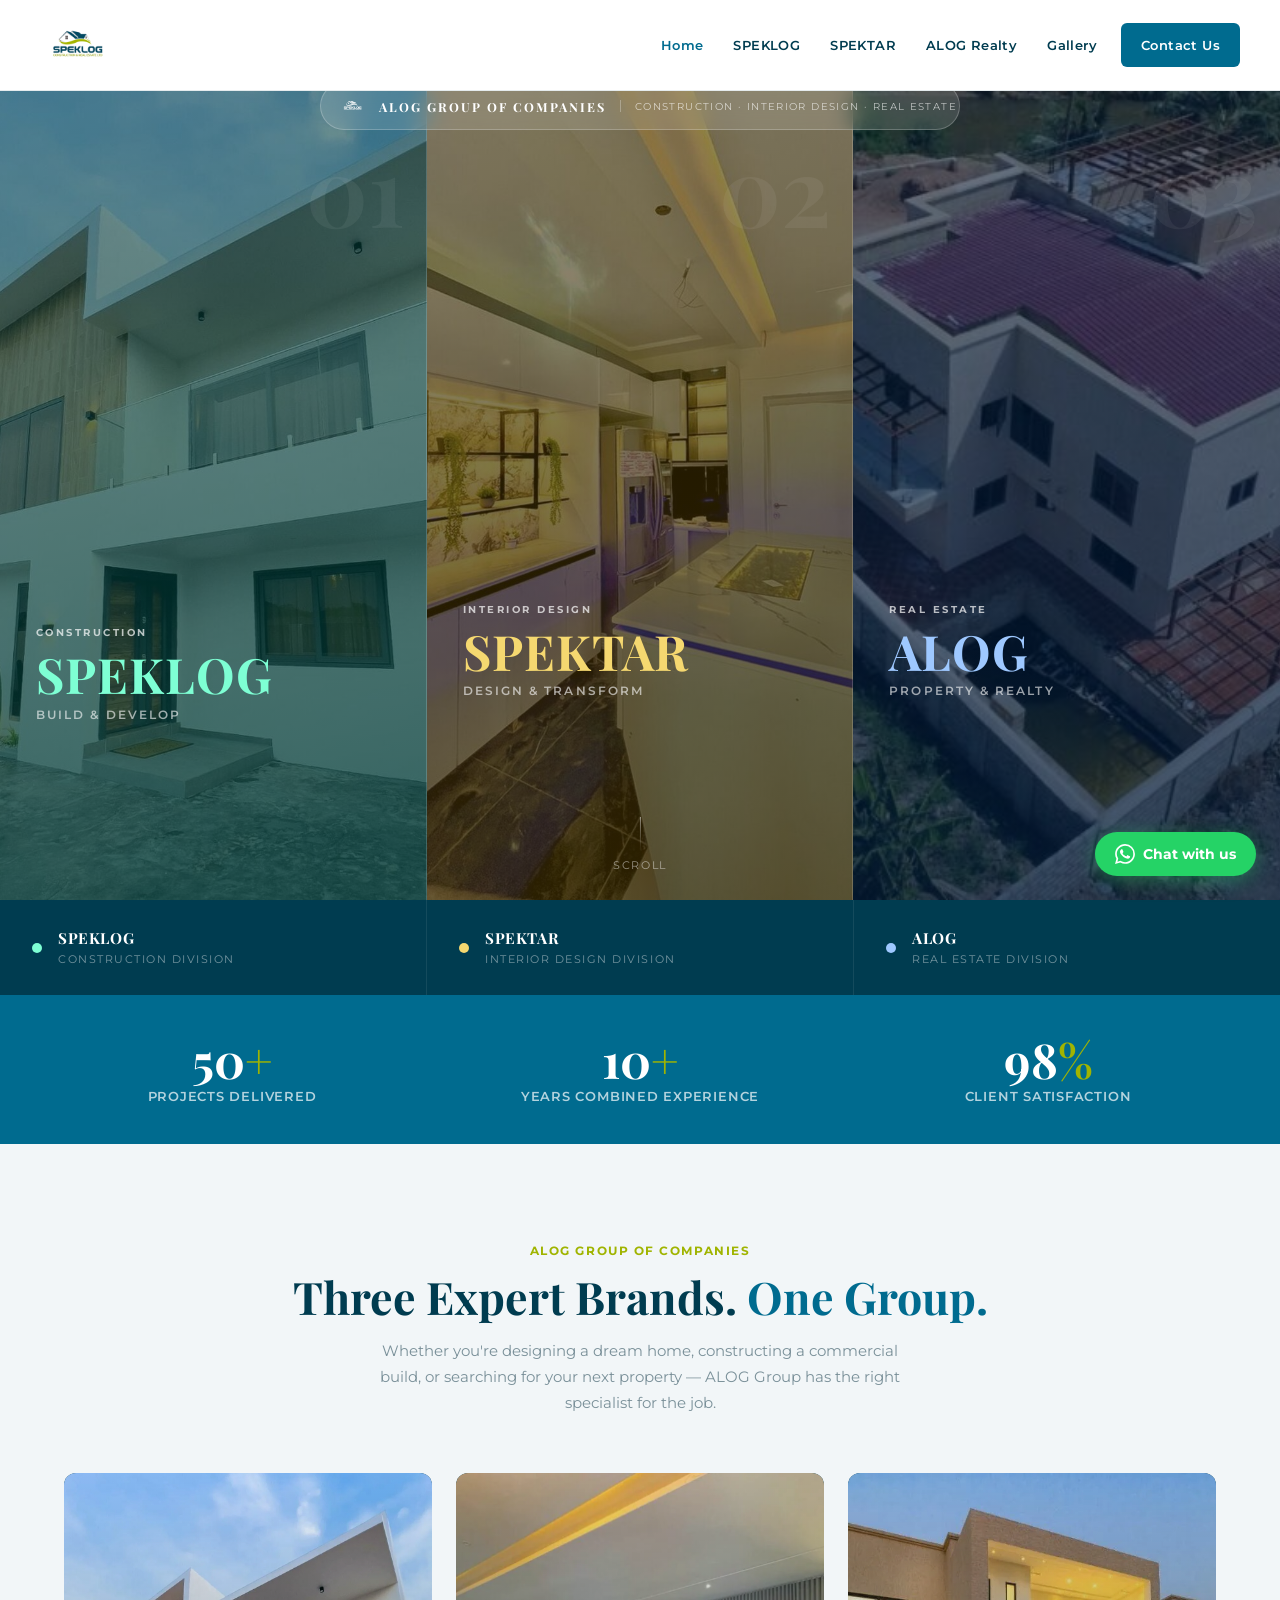
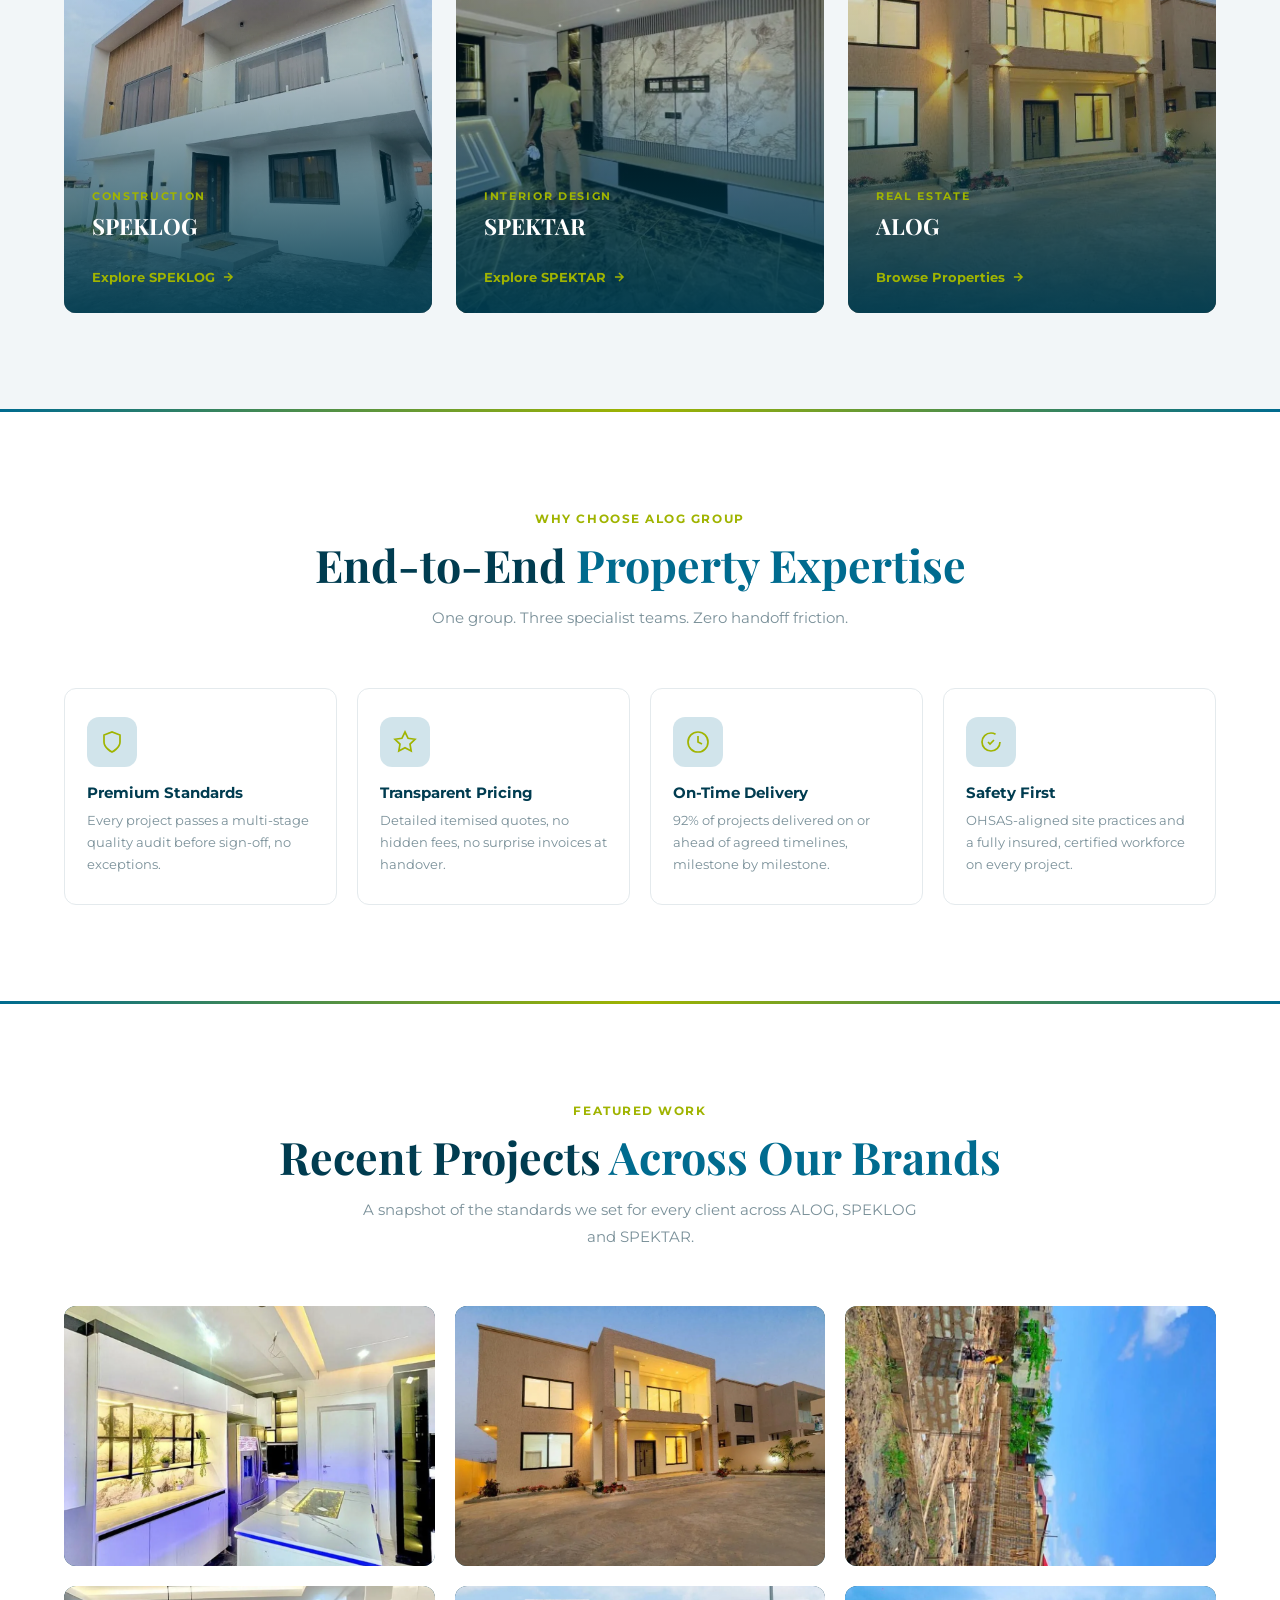
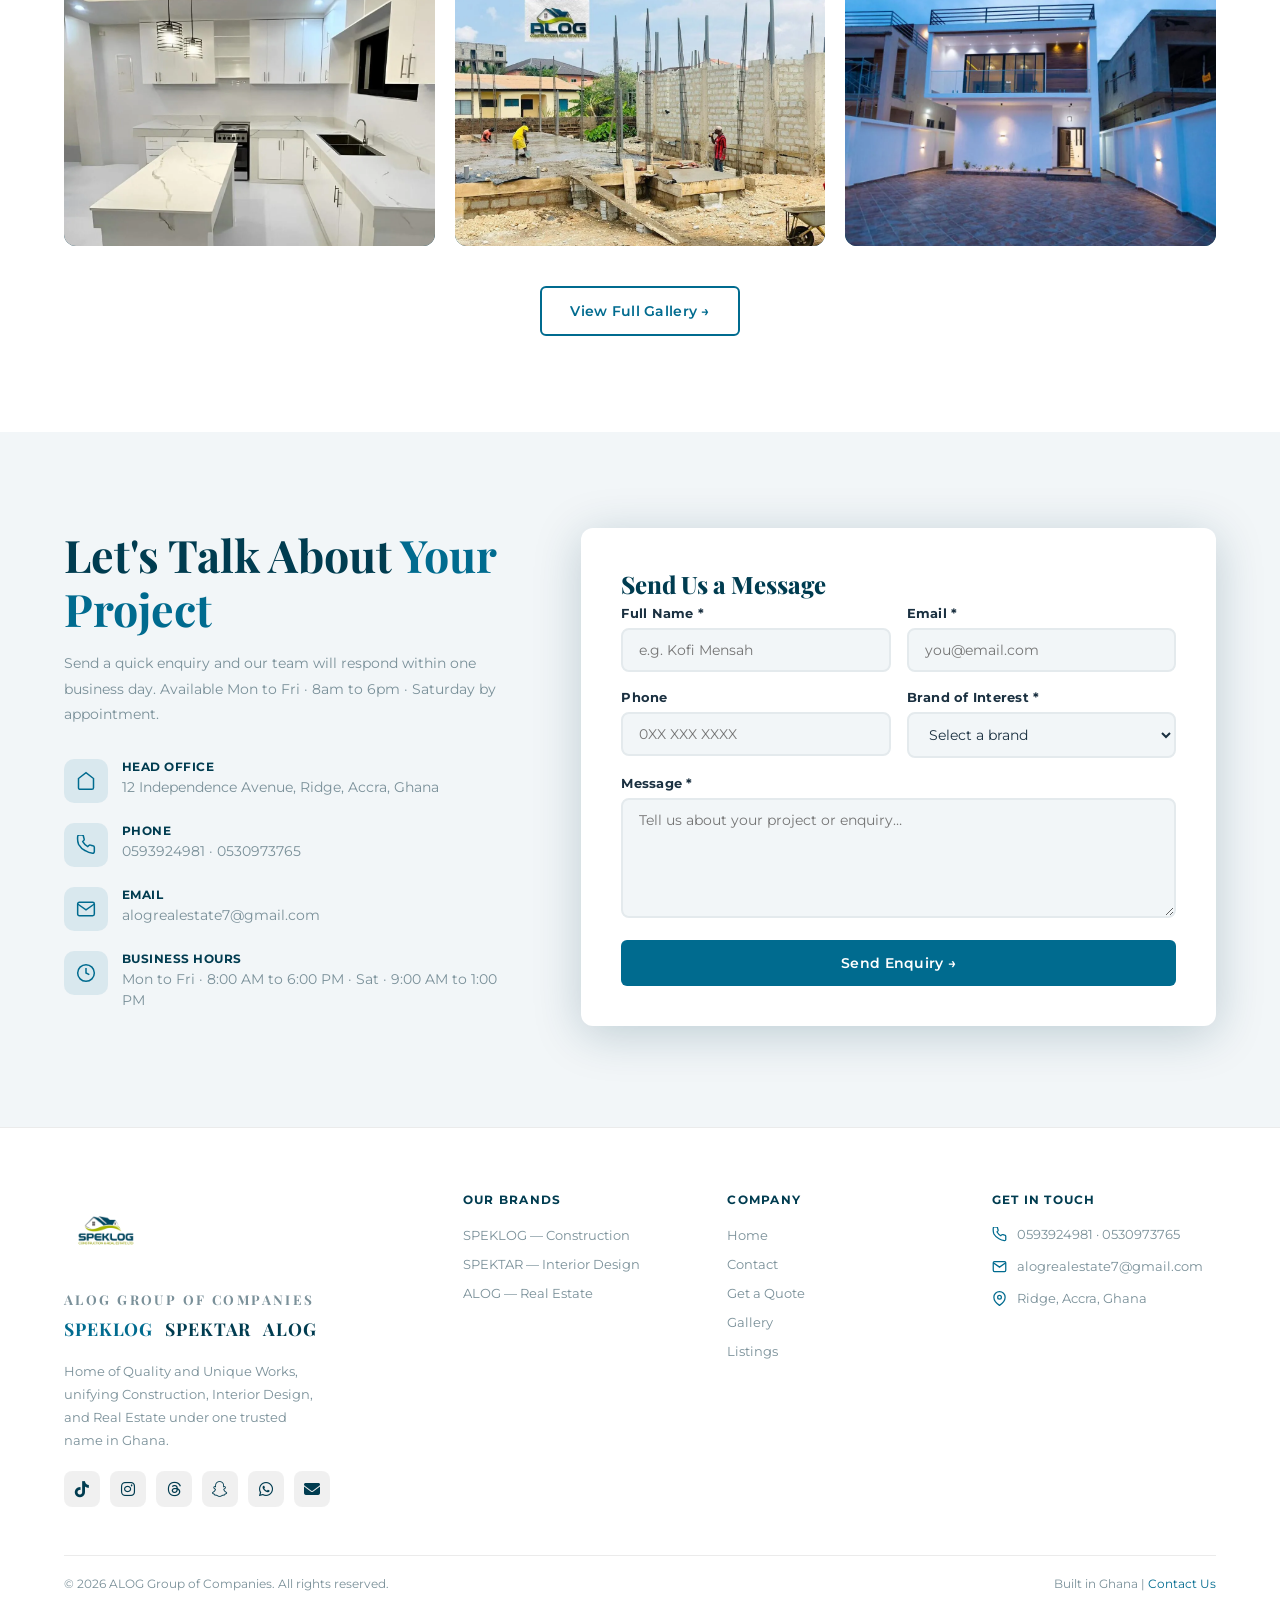
==== commit 5e0b97fb: "feat: rebrand pages — SPEKLOG/SPEKTAR/ALOG identity, hero panel order, active footer & nav states" ====
--- a/index.html
+++ b/index.html
@@ -352,11 +352,39 @@
   <!-- Panels -->
   <div class="hero-panels">
 
-    <!-- 1 · ALOG — Real Estate -->
+    <!-- 1 · SPEKLOG — Construction -->
+    <a href="construction.html" class="hero-panel panel-speklog">
+      <div class="hero-panel-bg" style="background-image:url('images/construction/IMG_5444.JPG')"></div>
+      <div class="hero-panel-overlay"></div>
+      <div class="hero-panel-num">01</div>
+      <div class="hero-panel-content">
+        <span class="hero-panel-label">Construction</span>
+        <span class="hero-panel-brand">SPEKLOG</span>
+        <span class="hero-panel-sub">Build &amp; Develop</span>
+        <p class="hero-panel-desc">New builds, renovations, extensions and commercial projects delivered on time and to the highest standards in Ghana.</p>
+        <span class="hero-panel-cta">Start Building →</span>
+      </div>
+    </a>
+
+    <!-- 2 · SPEKTAR — Interior Design -->
+    <a href="interior.html" class="hero-panel panel-spektar">
+      <div class="hero-panel-bg" style="background-image:url('images/interior/IMG_0876.JPG')"></div>
+      <div class="hero-panel-overlay"></div>
+      <div class="hero-panel-num">02</div>
+      <div class="hero-panel-content">
+        <span class="hero-panel-label">Interior Design</span>
+        <span class="hero-panel-brand">SPEKTAR</span>
+        <span class="hero-panel-sub">Design &amp; Transform</span>
+        <p class="hero-panel-desc">Award-winning residential and commercial interior design. We craft spaces that reflect your lifestyle and vision.</p>
+        <span class="hero-panel-cta">Design Your Space →</span>
+      </div>
+    </a>
+
+    <!-- 3 · ALOG — Real Estate -->
     <a href="realestate.html" class="hero-panel panel-alog">
       <div class="hero-panel-bg" style="background-image:url('images/realestate/389c1461-3951-4c76-bc22-13df8a86b093.JPG')"></div>
       <div class="hero-panel-overlay"></div>
-      <div class="hero-panel-num">01</div>
+      <div class="hero-panel-num">03</div>
       <div class="hero-panel-content">
         <span class="hero-panel-label">Real Estate</span>
         <span class="hero-panel-brand">ALOG</span>
@@ -366,34 +394,6 @@
       </div>
     </a>
 
-    <!-- 2 · SPEKLOG — Construction -->
-    <a href="construction.html" class="hero-panel panel-speklog">
-      <div class="hero-panel-bg" style="background-image:url('images/construction/IMG_5444.JPG')"></div>
-      <div class="hero-panel-overlay"></div>
-      <div class="hero-panel-num">02</div>
-      <div class="hero-panel-content">
-        <span class="hero-panel-label">Construction</span>
-        <span class="hero-panel-brand">SPEKLOG</span>
-        <span class="hero-panel-sub">Build &amp; Develop</span>
-        <p class="hero-panel-desc">New builds, renovations, extensions and commercial projects delivered on time and to the highest standards in Ghana.</p>
-        <span class="hero-panel-cta">Start Building →</span>
-      </div>
-    </a>
-
-    <!-- 3 · SPEKTAR — Interior Design -->
-    <a href="interior.html" class="hero-panel panel-spektar">
-      <div class="hero-panel-bg" style="background-image:url('images/interior/IMG_0876.JPG')"></div>
-      <div class="hero-panel-overlay"></div>
-      <div class="hero-panel-num">03</div>
-      <div class="hero-panel-content">
-        <span class="hero-panel-label">Interior Design</span>
-        <span class="hero-panel-brand">SPEKTAR</span>
-        <span class="hero-panel-sub">Design &amp; Transform</span>
-        <p class="hero-panel-desc">Award-winning residential and commercial interior design. We craft spaces that reflect your lifestyle and vision.</p>
-        <span class="hero-panel-cta">Design Your Space →</span>
-      </div>
-    </a>
-
   </div>
 
   <div class="hero-scroll"><span></span>Scroll</div>
@@ -401,13 +401,6 @@
 
 <!-- BRAND INTRO STRIP -->
 <div class="brand-intro-strip">
-  <a href="realestate.html" class="brand-intro-item">
-    <div class="brand-intro-dot dot-alog"></div>
-    <div class="brand-intro-text">
-      <strong>ALOG</strong>
-      <span>Real Estate Division</span>
-    </div>
-  </a>
   <a href="construction.html" class="brand-intro-item">
     <div class="brand-intro-dot dot-speklog"></div>
     <div class="brand-intro-text">
@@ -420,6 +413,13 @@
     <div class="brand-intro-text">
       <strong>SPEKTAR</strong>
       <span>Interior Design Division</span>
+    </div>
+  </a>
+  <a href="realestate.html" class="brand-intro-item">
+    <div class="brand-intro-dot dot-alog"></div>
+    <div class="brand-intro-text">
+      <strong>ALOG</strong>
+      <span>Real Estate Division</span>
     </div>
   </a>
 </div>
@@ -663,10 +663,8 @@
         </div>
         <p class="footer-group-name">ALOG GROUP OF COMPANIES</p>
         <div class="footer-subsidiaries">
-          <a href="realestate.html" class="footer-sub-alog">ALOG</a>
-          <a href="construction.html" class="footer-sub-speklog">SPEKLOG</a>
-          <a href="interior.html" class="footer-sub-spektar">SPEKTAR</a>
-        </div>
+            <a href="construction.html" class="footer-sub-speklog">SPEKLOG</a> <a href="interior.html" class="footer-sub-spektar">SPEKTAR</a> <a href="realestate.html" class="footer-sub-alog">ALOG</a>
+          </div>
         <p>Home of Quality and Unique Works, unifying Construction, Interior Design, and Real Estate under one trusted name in Ghana.</p>
         <div class="footer-social">
           <a class="social-link" href="https://www.tiktok.com/@mr.alog4" target="_blank" rel="noopener" aria-label="TikTok"><i class="fa-brands fa-tiktok"></i></a>
--- a/style.css
+++ b/style.css
@@ -364,6 +364,11 @@
 .footer-sub-spektar { color: var(--navy); }
 .footer-sub-spektar:hover { color: var(--teal); }
 .footer-sub-dot { font-family: 'Playfair Display', serif; font-size: 1.1rem; font-weight: 700; color: var(--teal); line-height: 1; }
+.footer-sub-active { border-bottom: 2px solid currentColor; padding-bottom: 1px; }
+/* Nav active link */
+.nav-links a.nav-active { color: var(--teal); font-weight: 600; }
+/* Page hero subtitle (division label) */
+.page-hero-sub { font-size: .72rem; font-weight: 700; letter-spacing: .22em; text-transform: uppercase; color: rgba(255,255,255,0.65); margin-top: 8px; display: block; }
 /* footer social icons — shared by both class names */
 .footer-social, .footer-socials { display: flex; gap: 10px; margin-top: 16px; }
 .footer-social a, .footer-socials a {
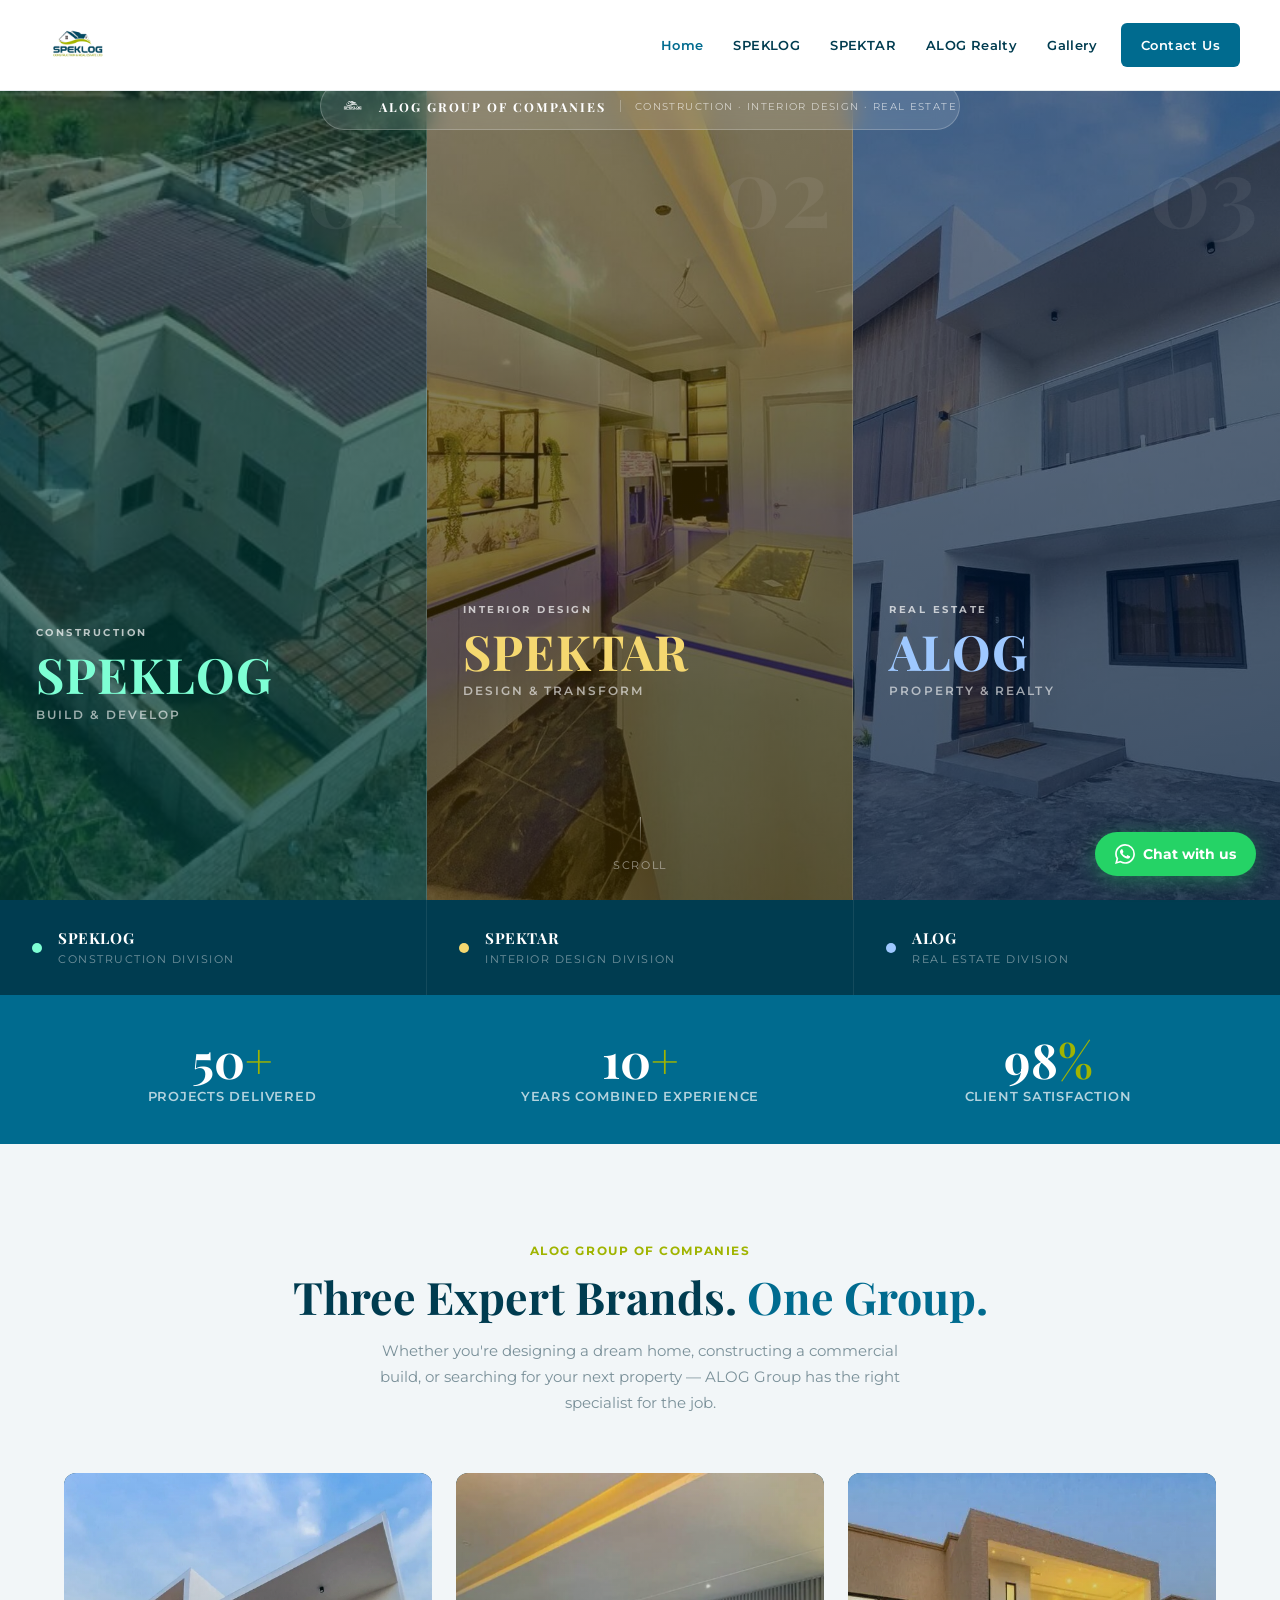
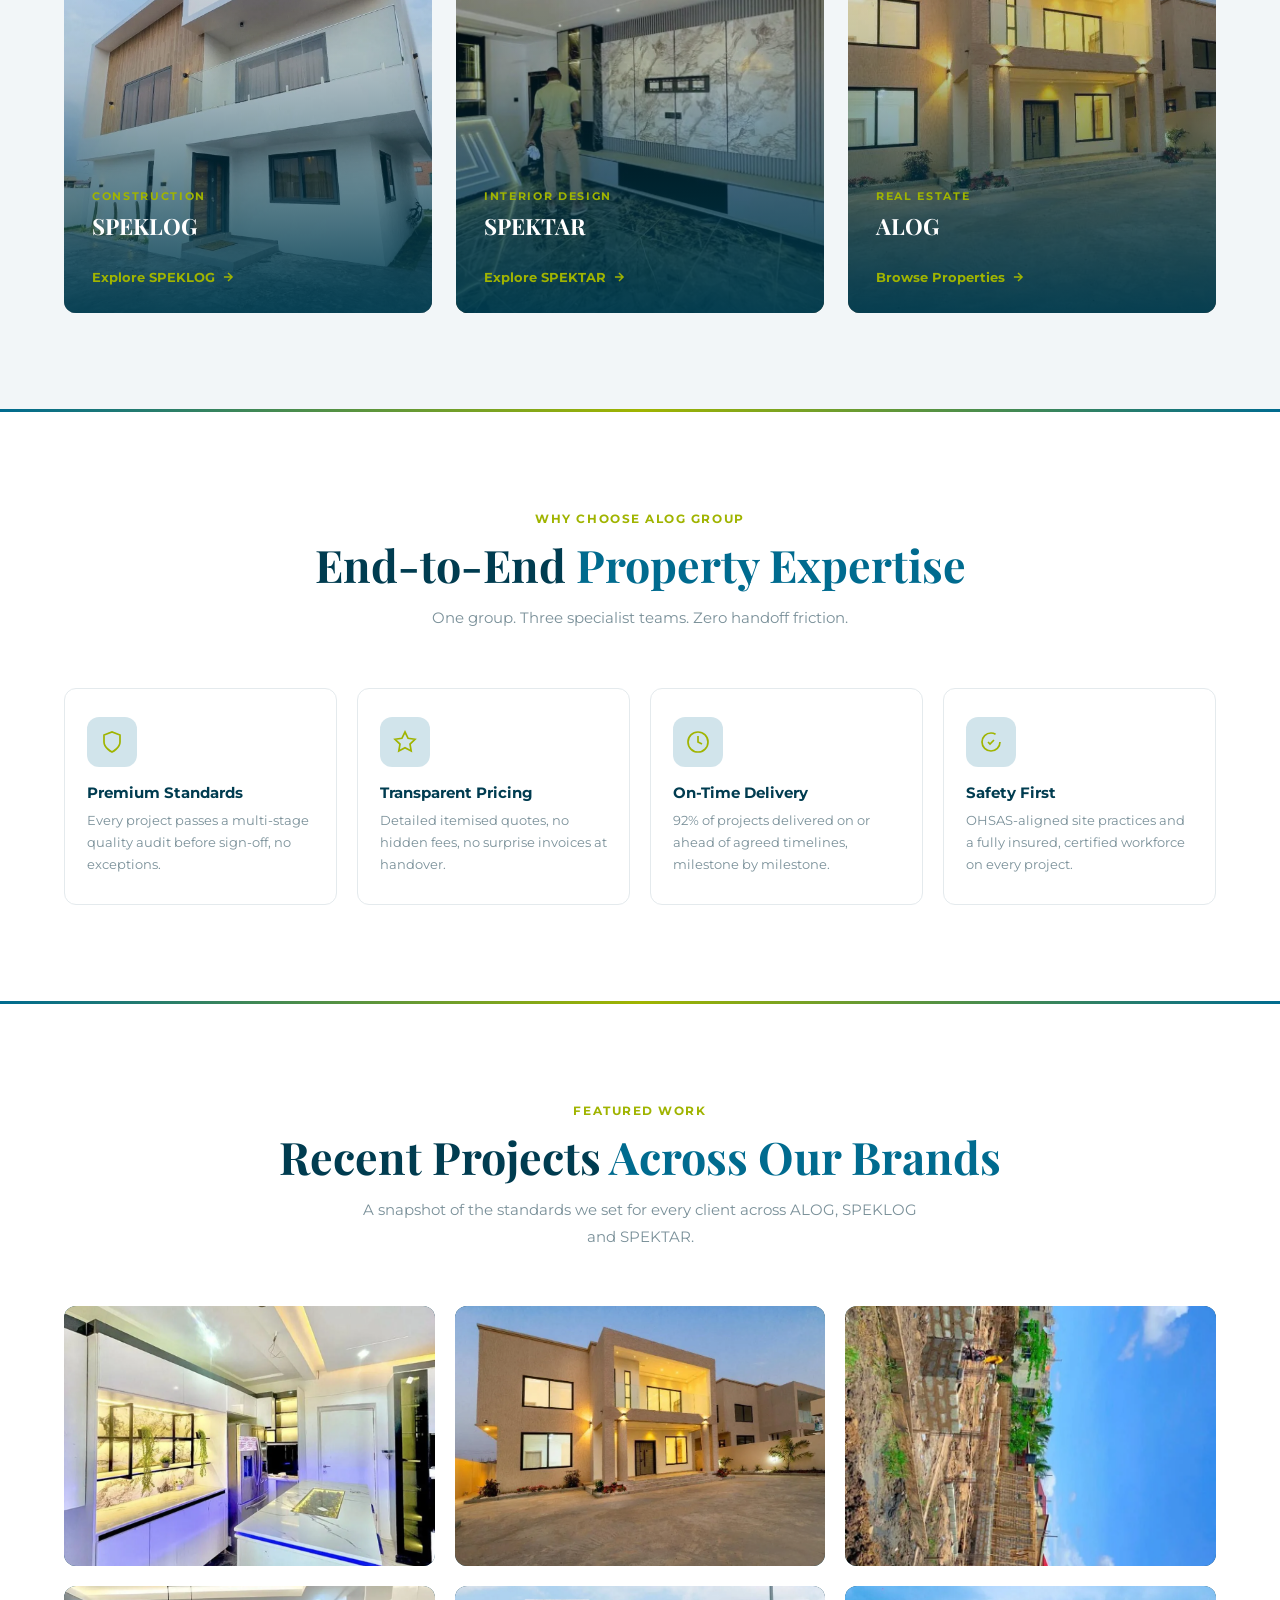
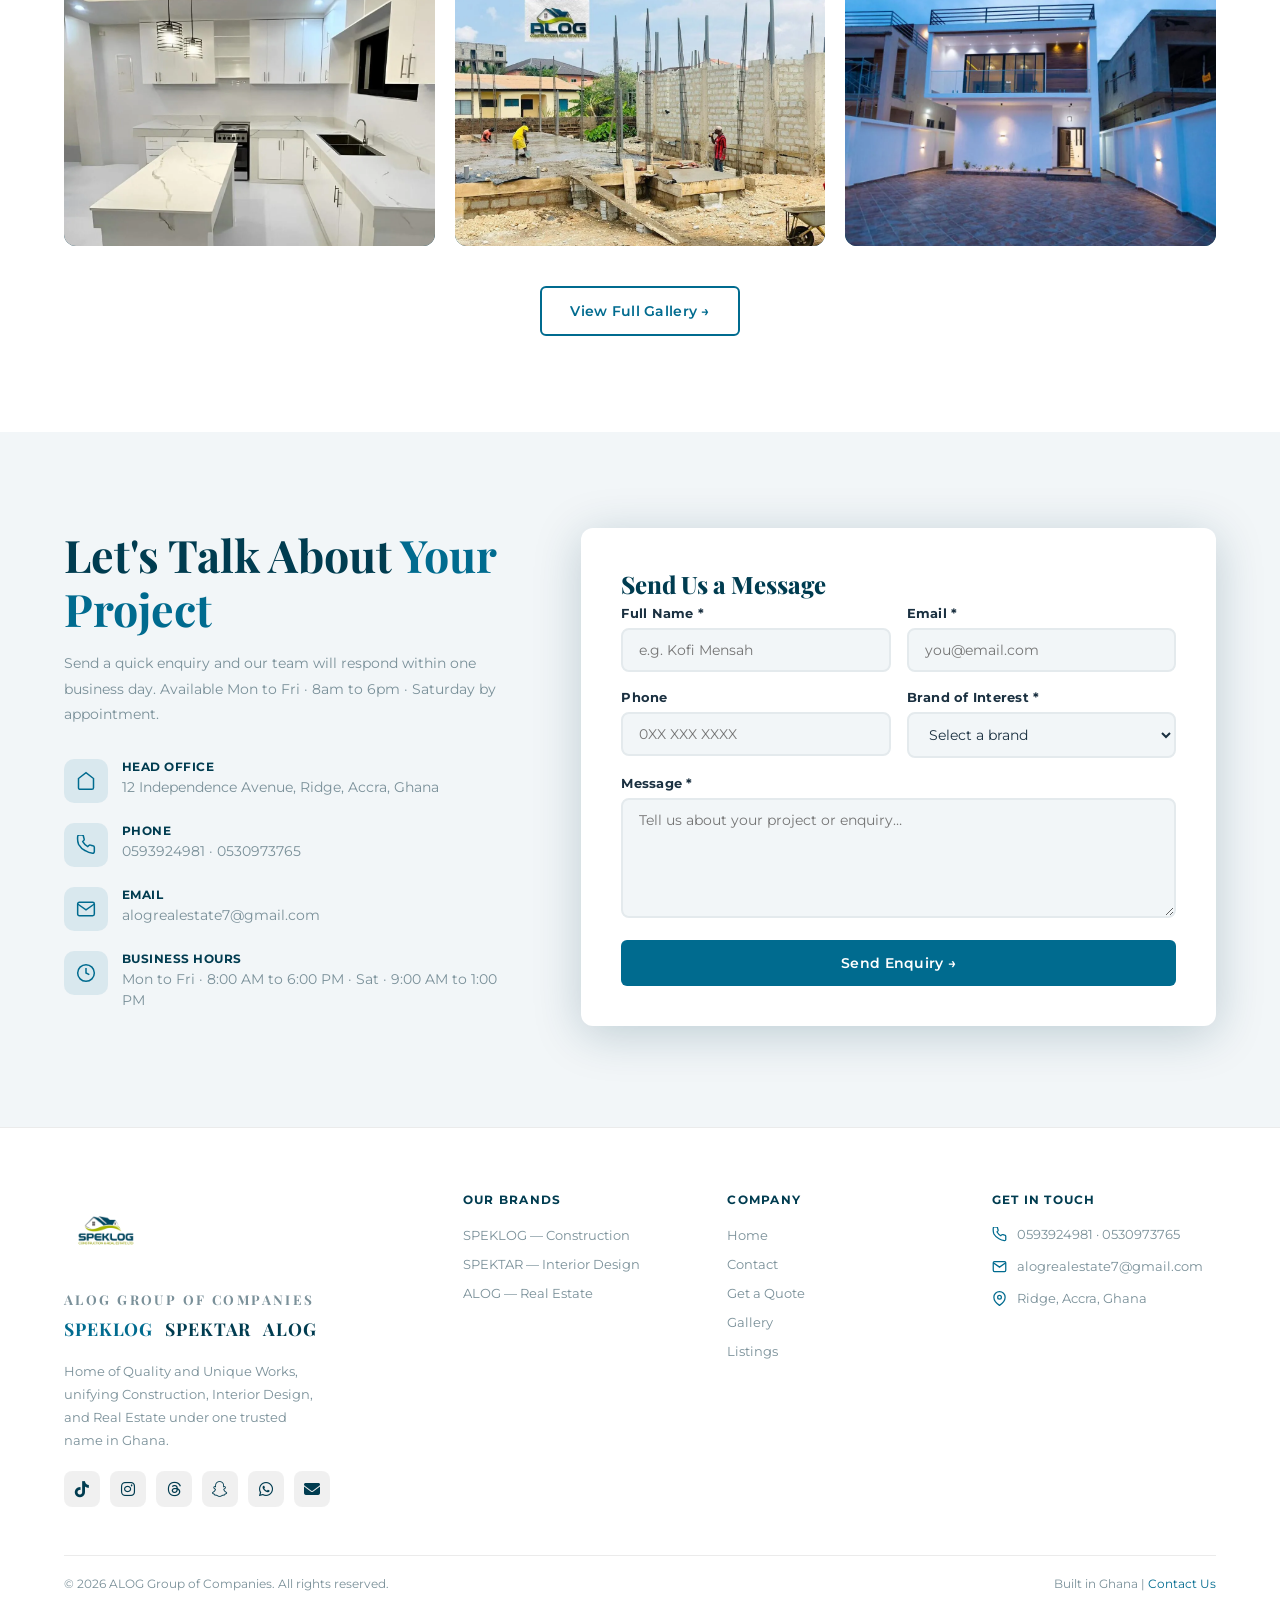
==== commit d3c759ec: "fix: swap hero background images — SPEKLOG gets real estate image, ALOG gets construction image" ====
--- a/index.html
+++ b/index.html
@@ -354,7 +354,7 @@
 
     <!-- 1 · SPEKLOG — Construction -->
     <a href="construction.html" class="hero-panel panel-speklog">
-      <div class="hero-panel-bg" style="background-image:url('images/construction/IMG_5444.JPG')"></div>
+      <div class="hero-panel-bg" style="background-image:url('images/realestate/389c1461-3951-4c76-bc22-13df8a86b093.JPG')"></div>
       <div class="hero-panel-overlay"></div>
       <div class="hero-panel-num">01</div>
       <div class="hero-panel-content">
@@ -382,7 +382,7 @@
 
     <!-- 3 · ALOG — Real Estate -->
     <a href="realestate.html" class="hero-panel panel-alog">
-      <div class="hero-panel-bg" style="background-image:url('images/realestate/389c1461-3951-4c76-bc22-13df8a86b093.JPG')"></div>
+      <div class="hero-panel-bg" style="background-image:url('images/construction/IMG_5444.JPG')"></div>
       <div class="hero-panel-overlay"></div>
       <div class="hero-panel-num">03</div>
       <div class="hero-panel-content">
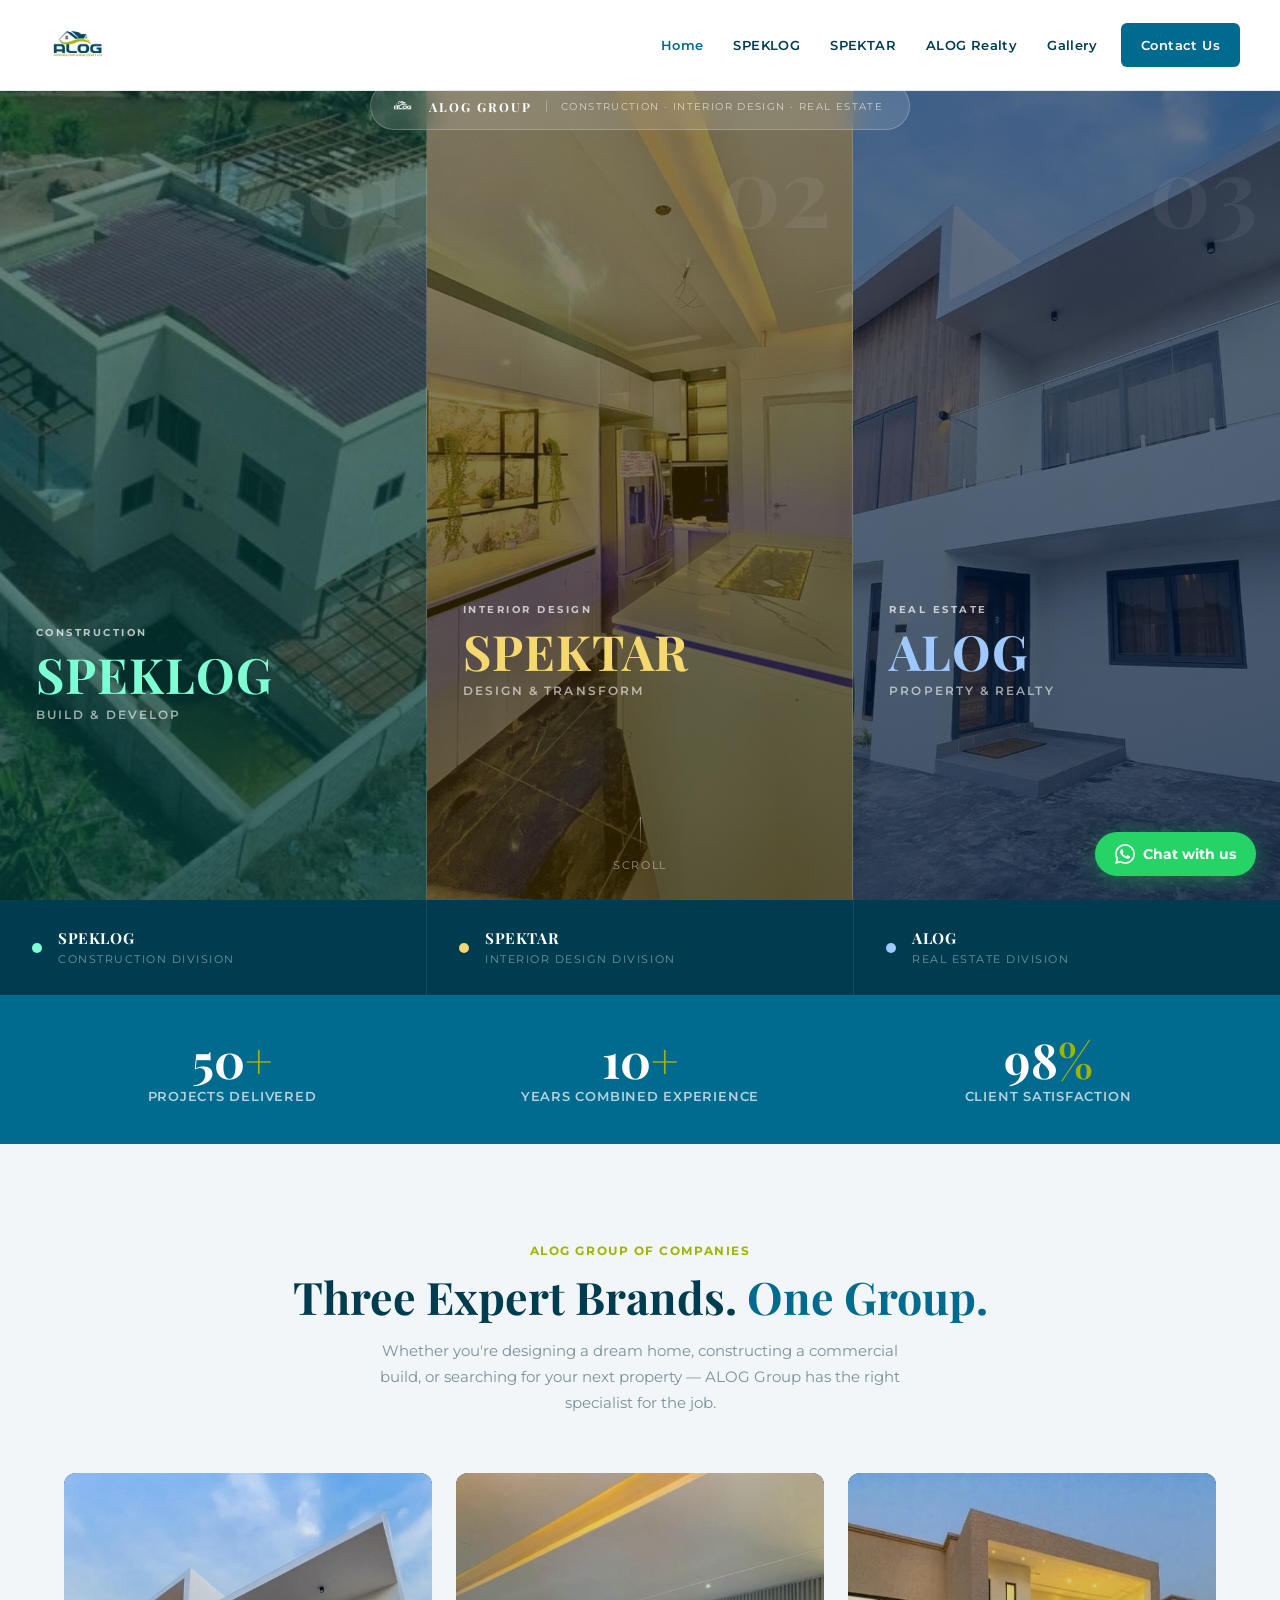
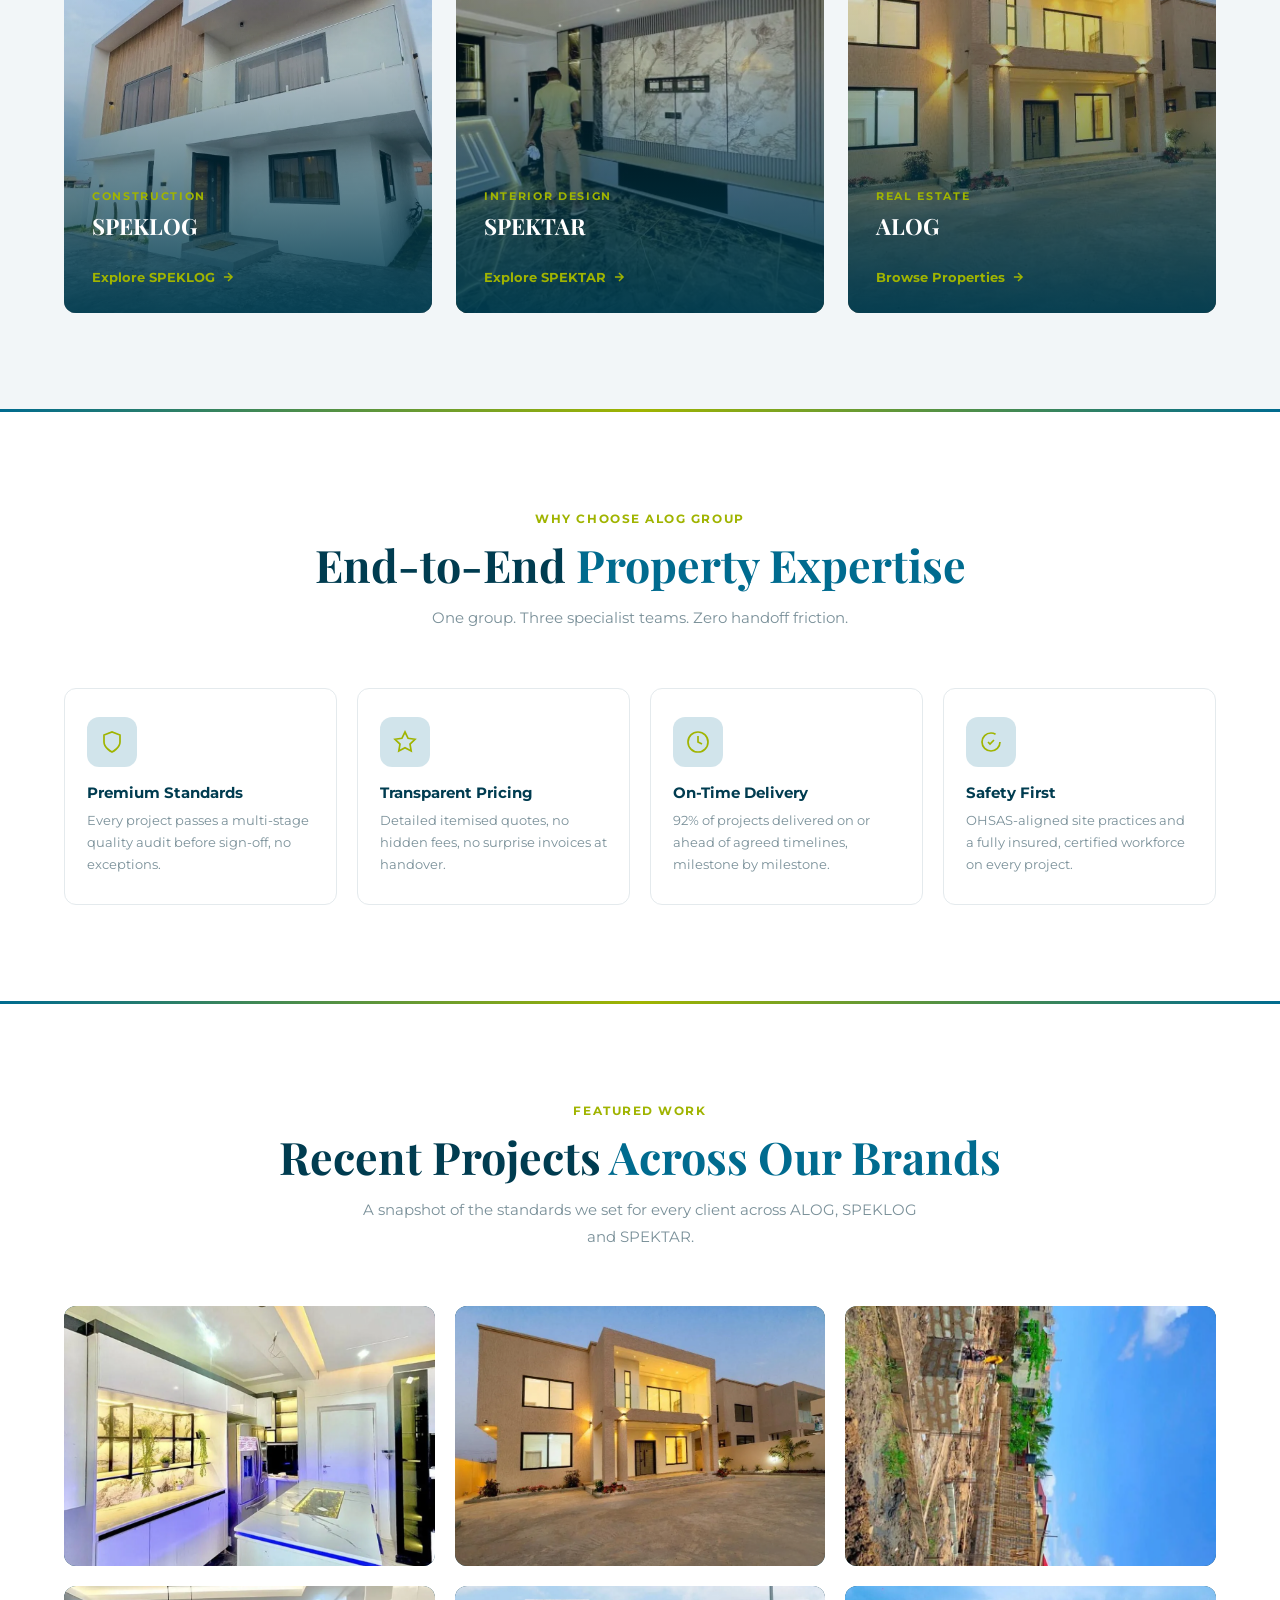
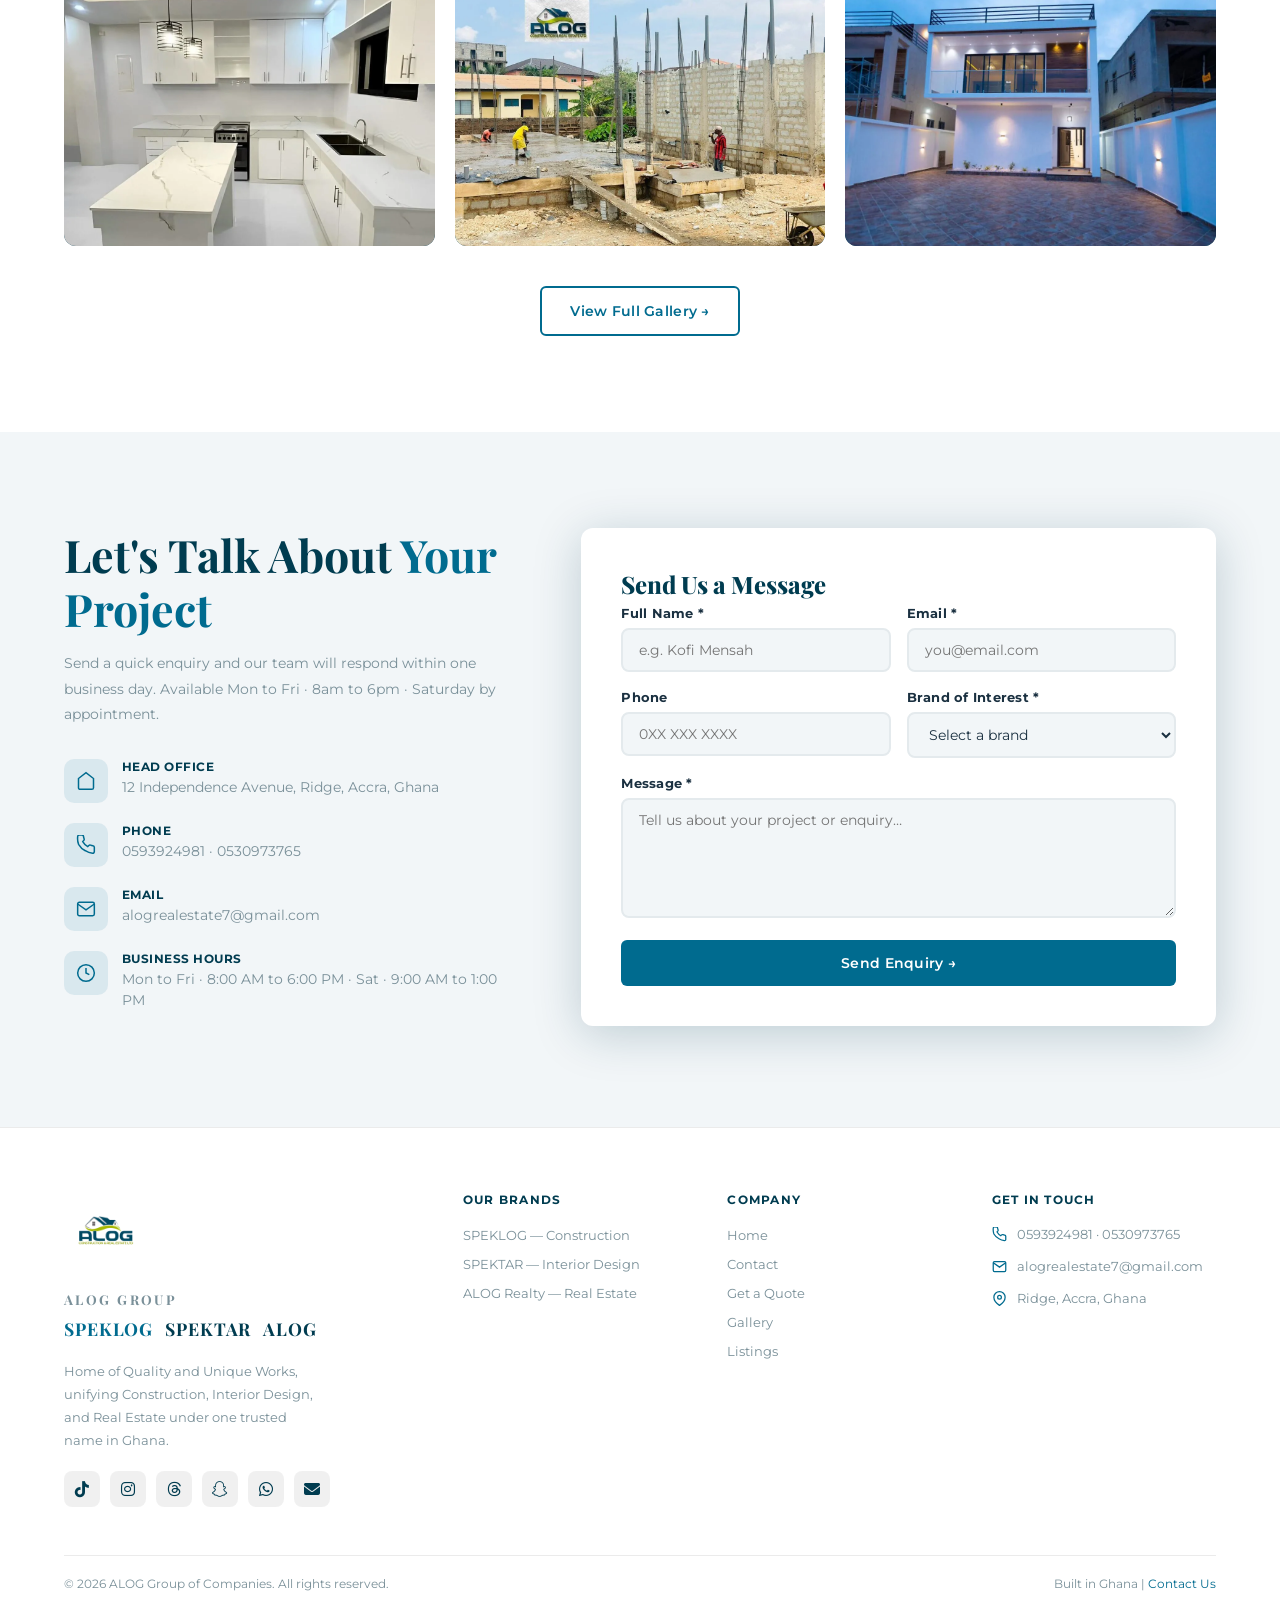
==== commit 6fab428c: "Add brand logos: SPEKTAR, SPEKLOG, ALOG with transparent backgrounds" ====
--- a/index.html
+++ b/index.html
@@ -5,8 +5,8 @@
 <meta name="viewport" content="width=device-width, initial-scale=1.0">
 <title>ALOG Group of Companies | Build. Design. Own.</title>
 <meta name="description" content="ALOG Group of Companies — Ghana's trusted name in construction (SPEKLOG), interior design (SPEKTAR), and real estate (ALOG). Build. Design. Own.">
-<link rel="icon" type="image/png" href="images/speklog-logo.png">
-<link rel="apple-touch-icon" href="images/speklog-logo.png">
+<link rel="icon" type="image/png" href="images/alog-logo.png">
+<link rel="apple-touch-icon" href="images/alog-logo.png">
 <link rel="preconnect" href="https://fonts.googleapis.com">
 <link rel="preconnect" href="https://fonts.gstatic.com" crossorigin>
 <link href="https://fonts.googleapis.com/css2?family=Playfair+Display:wght@400;600;700&family=Montserrat:wght@300;400;500;600;700&display=swap" rel="stylesheet">
@@ -302,7 +302,7 @@
 <!-- PAGE LOADER -->
 <div id="page-loader" class="page-loader">
   <div class="loader-inner">
-    <img src="images/speklog-logo.png" alt="ALOG Group" class="loader-logo"/>
+    <img src="images/alog-logo.png" alt="ALOG Group" class="loader-logo"/>
     <div class="loader-bar"><div class="loader-progress"></div></div>
   </div>
 </div>
@@ -311,7 +311,7 @@
 <nav id="navbar">
   <div class="nav-inner">
     <a href="index.html" class="nav-logo">
-      <img src="images/speklog-logo.png" alt="ALOG Group" class="nav-logo-img" onerror="this.style.display='none';this.nextElementSibling.style.display='flex'">
+      <img src="images/alog-logo.png" alt="ALOG Group" class="nav-logo-img" onerror="this.style.display='none';this.nextElementSibling.style.display='flex'">
       <div style="display:none;flex-direction:column;line-height:1;">
         <span class="nav-logo-fallback">ALOG</span>
         <span class="nav-logo-sub">Group of Companies</span>
@@ -332,7 +332,7 @@
   <a href="index.html">Home</a>
   <a href="construction.html">SPEKLOG — Construction</a>
   <a href="interior.html">SPEKTAR — Interior Design</a>
-  <a href="realestate.html">ALOG — Real Estate</a>
+  <a href="realestate.html">ALOG Realty — Real Estate</a>
   <a href="gallery.html">Gallery</a>
   <a href="contact.html">Contact Us</a>
 </div>
@@ -344,8 +344,8 @@
 
   <!-- Group masthead pill -->
   <div class="hero-group-bar">
-    <img src="images/speklog-logo.png" alt="ALOG">
-    <span class="hero-group-name">ALOG GROUP OF COMPANIES</span>
+    <img src="images/alog-logo.png" alt="ALOG">
+    <span class="hero-group-name">ALOG GROUP</span>
     <span class="hero-group-tag">CONSTRUCTION · INTERIOR DESIGN · REAL ESTATE</span>
   </div>
 
@@ -658,10 +658,10 @@
     <div class="footer-grid">
       <div class="footer-brand">
         <div class="footer-brand-logo">
-          <img src="images/speklog-logo.png" alt="ALOG" onerror="this.style.display='none';this.nextElementSibling.style.display='block'">
+          <img src="images/alog-logo.png" alt="ALOG" onerror="this.style.display='none';this.nextElementSibling.style.display='block'">
           <span class="footer-brand-logo-fallback" style="display:none">ALOG</span>
         </div>
-        <p class="footer-group-name">ALOG GROUP OF COMPANIES</p>
+        <p class="footer-group-name">ALOG GROUP</p>
         <div class="footer-subsidiaries">
             <a href="construction.html" class="footer-sub-speklog">SPEKLOG</a> <a href="interior.html" class="footer-sub-spektar">SPEKTAR</a> <a href="realestate.html" class="footer-sub-alog">ALOG</a>
           </div>
@@ -680,7 +680,7 @@
         <ul>
           <li><a href="construction.html">SPEKLOG — Construction</a></li>
           <li><a href="interior.html">SPEKTAR — Interior Design</a></li>
-          <li><a href="realestate.html">ALOG — Real Estate</a></li>
+          <li><a href="realestate.html">ALOG Realty — Real Estate</a></li>
         </ul>
       </div>
       <div class="footer-col">
